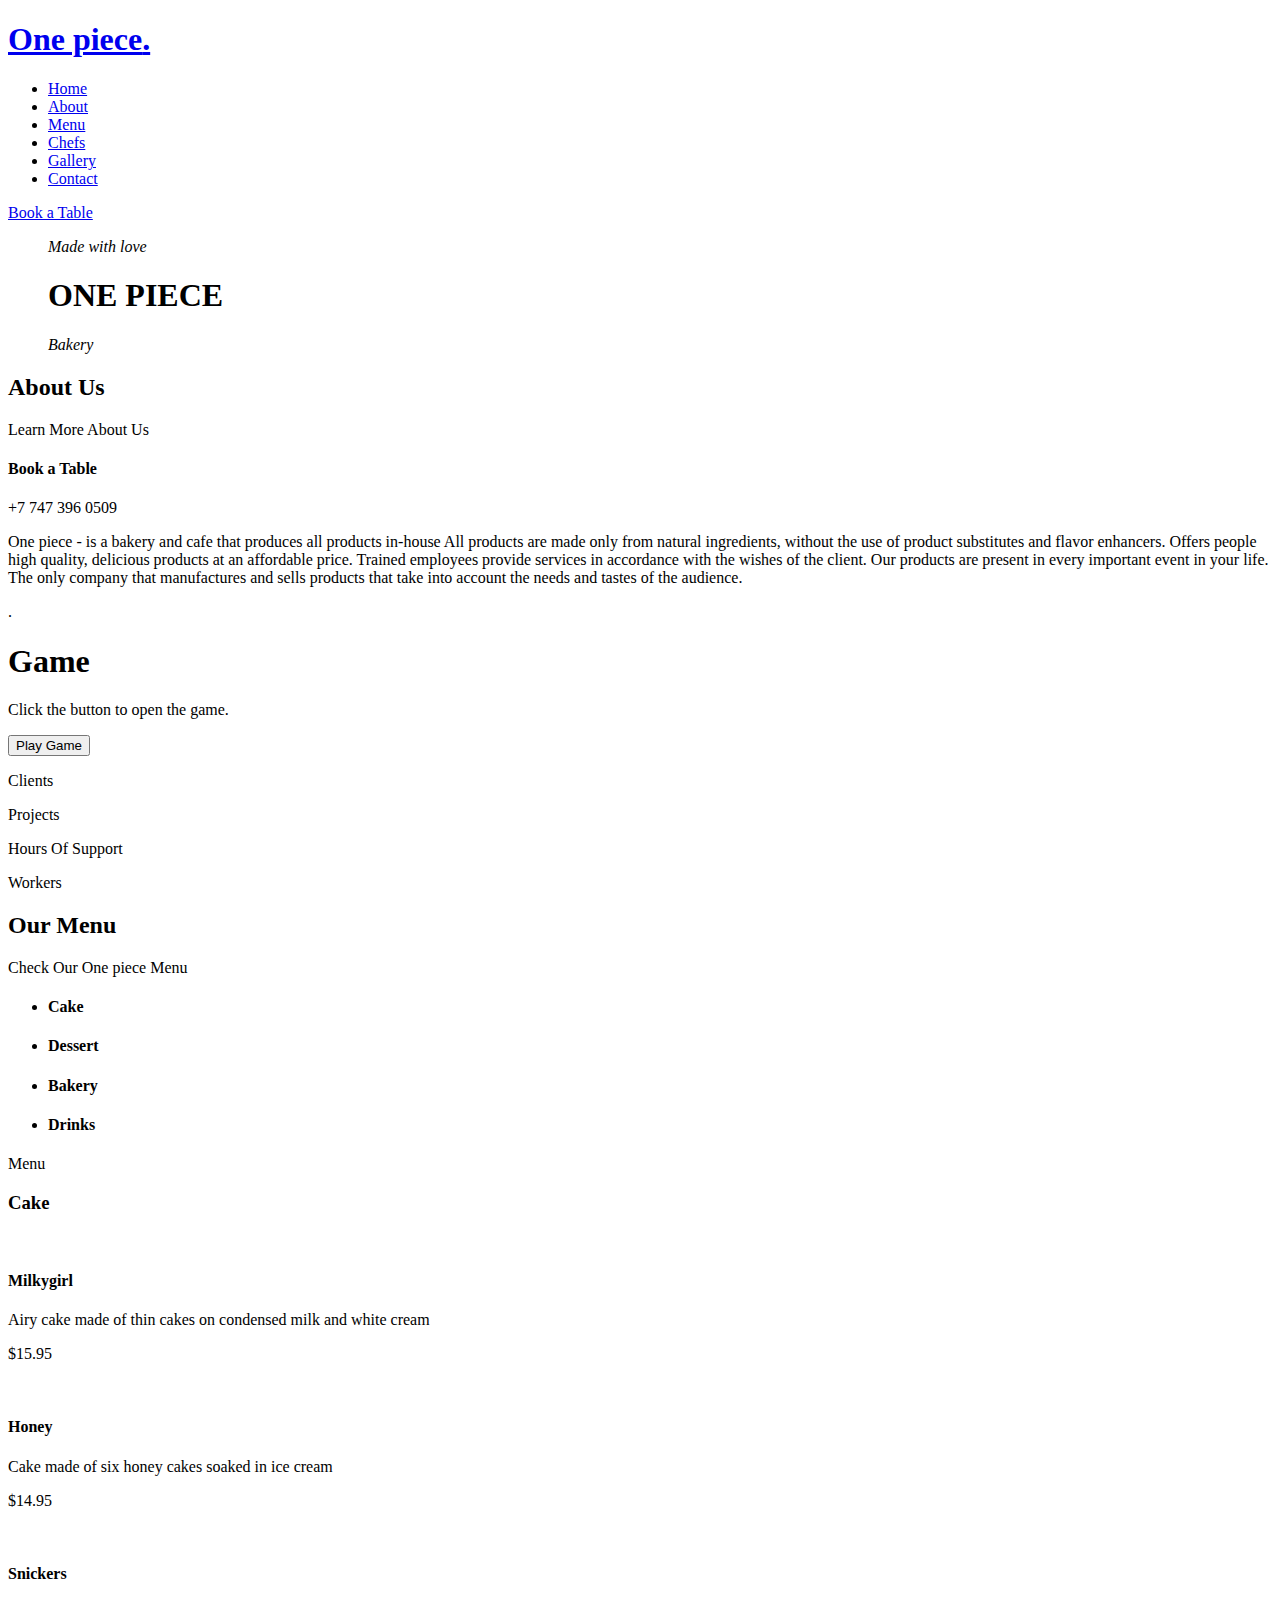
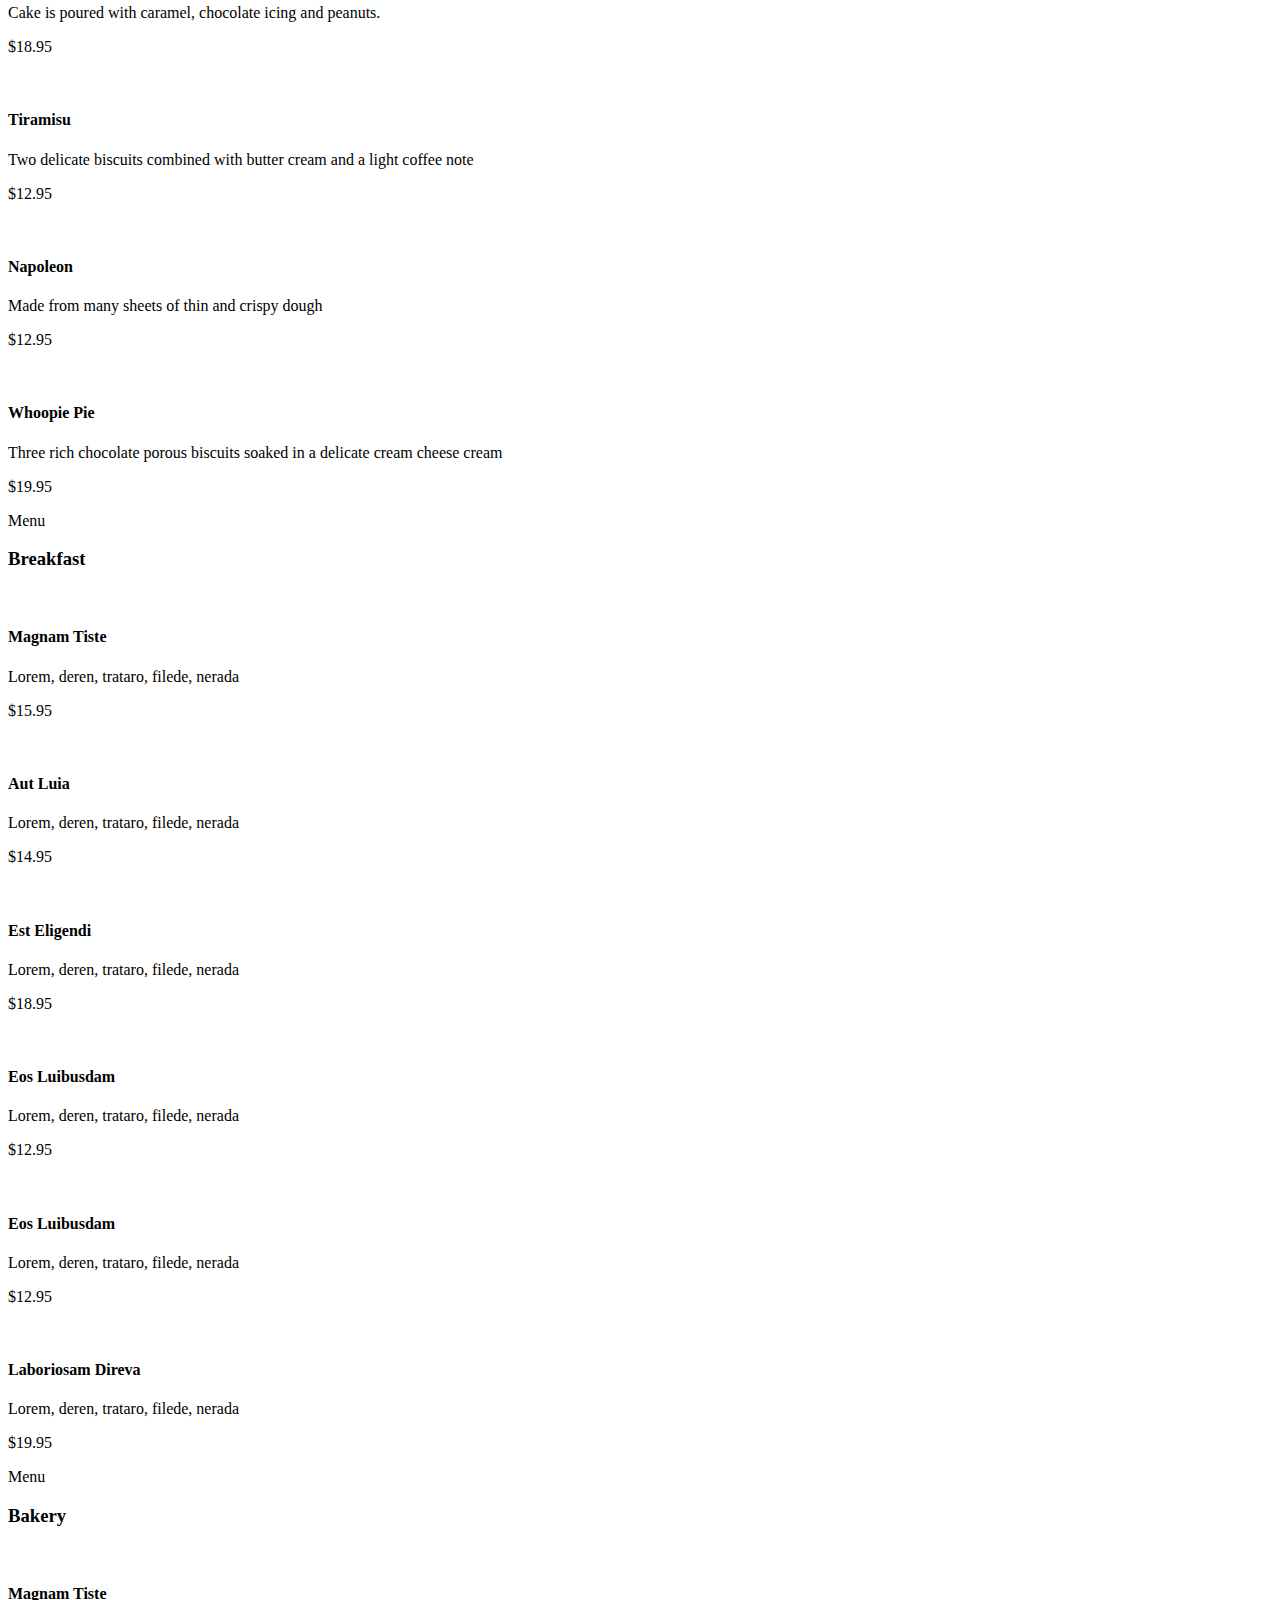
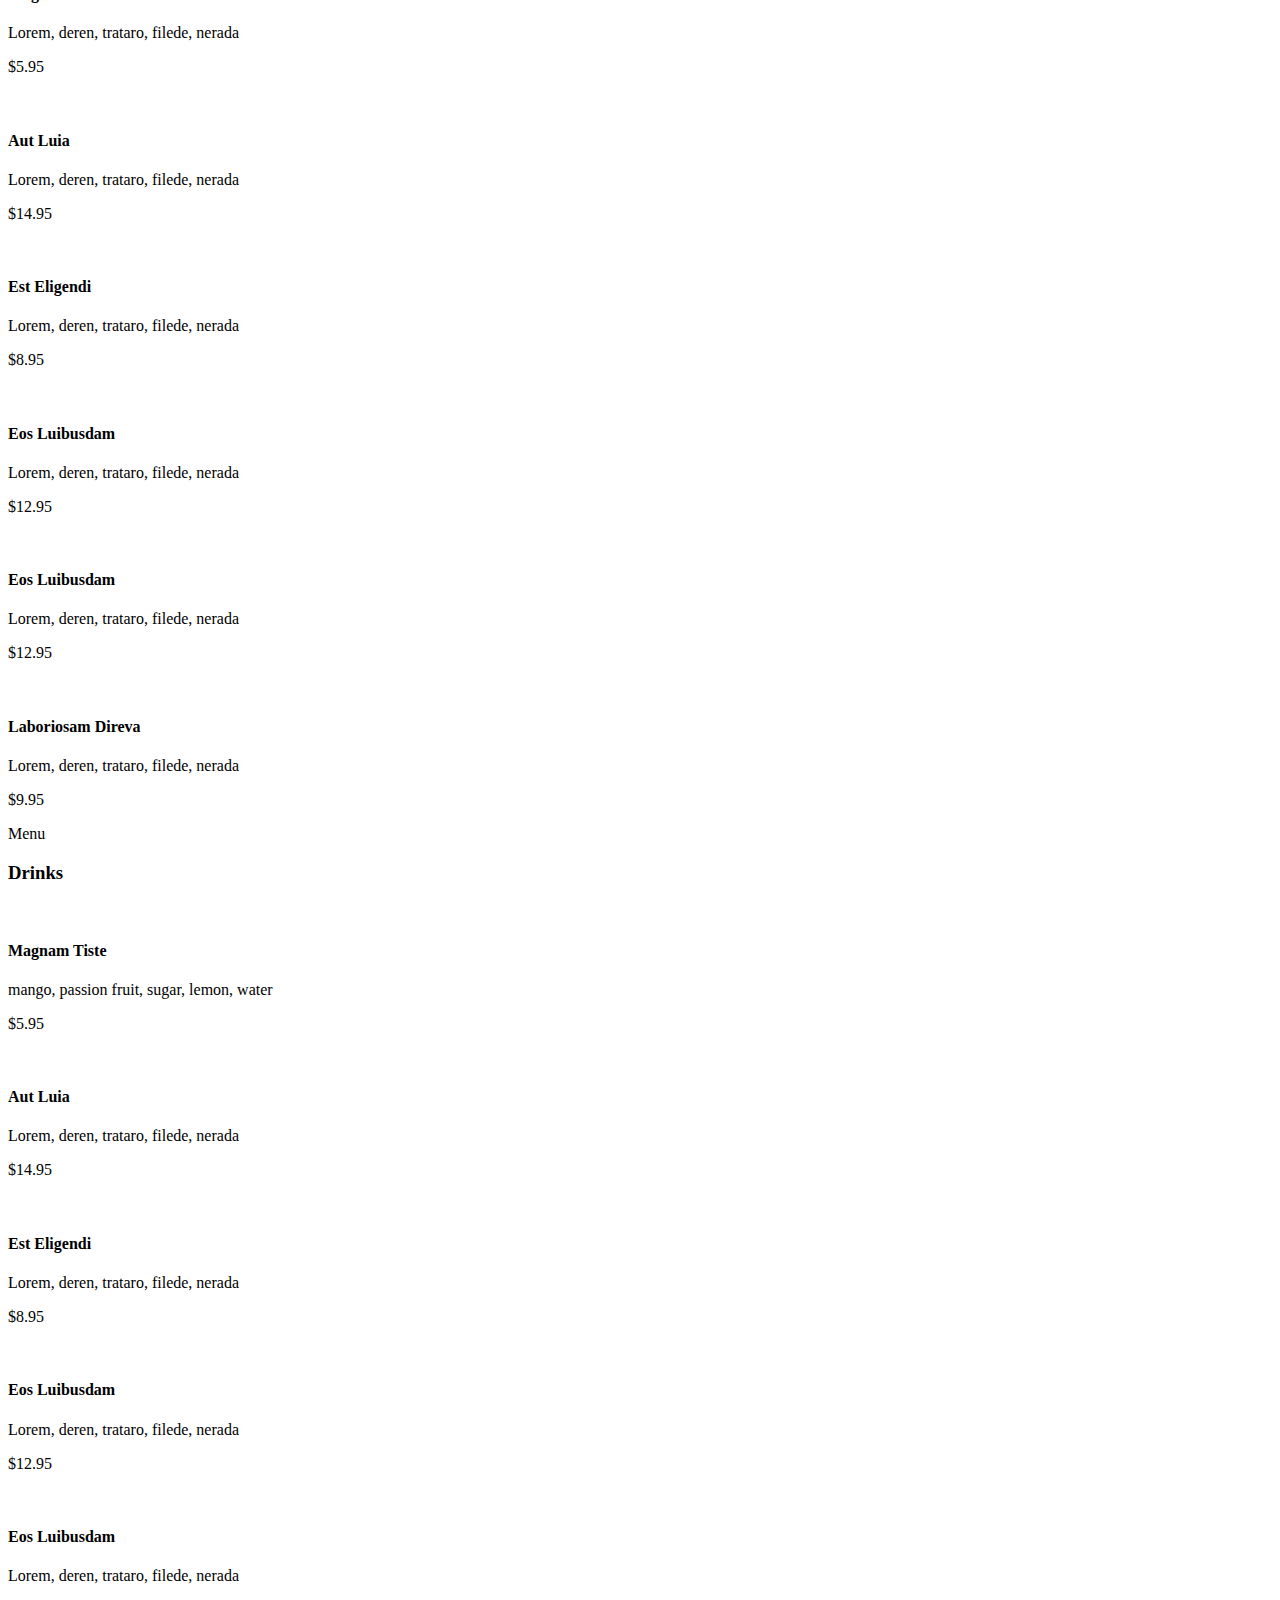
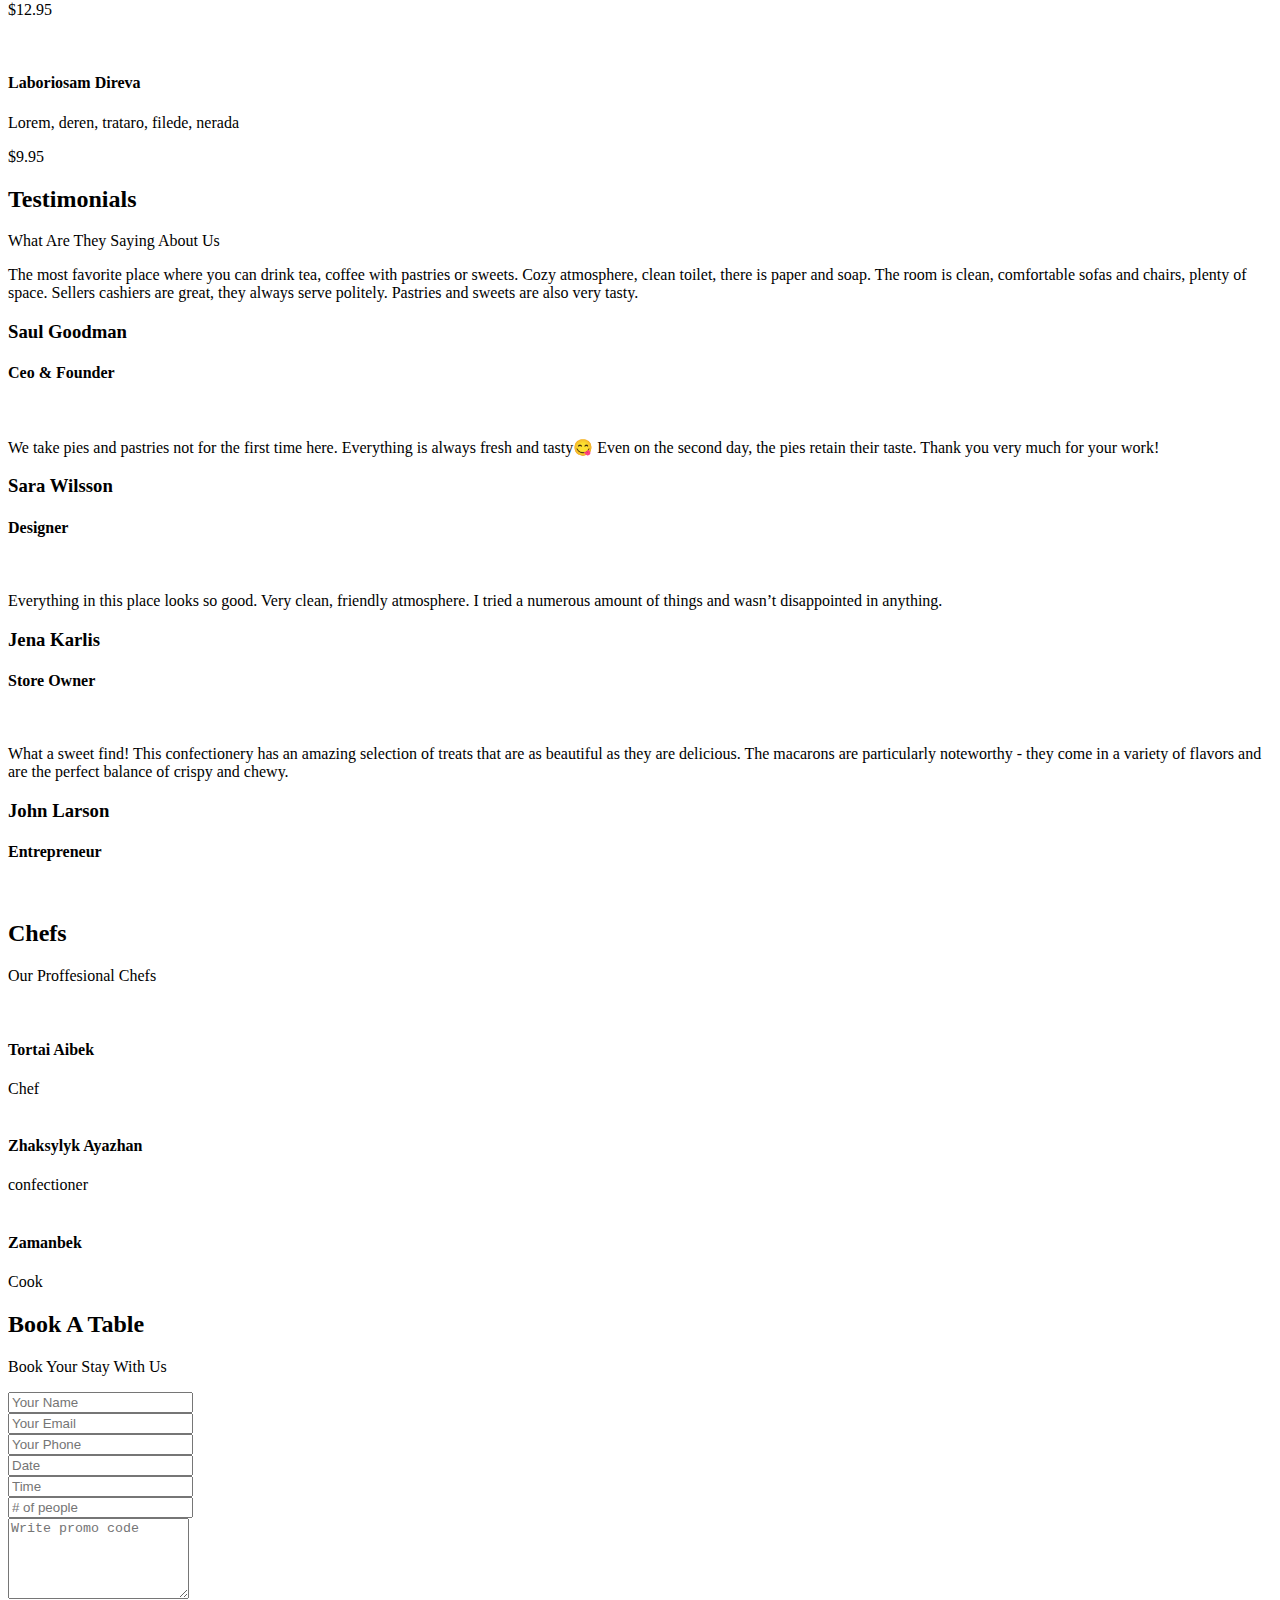
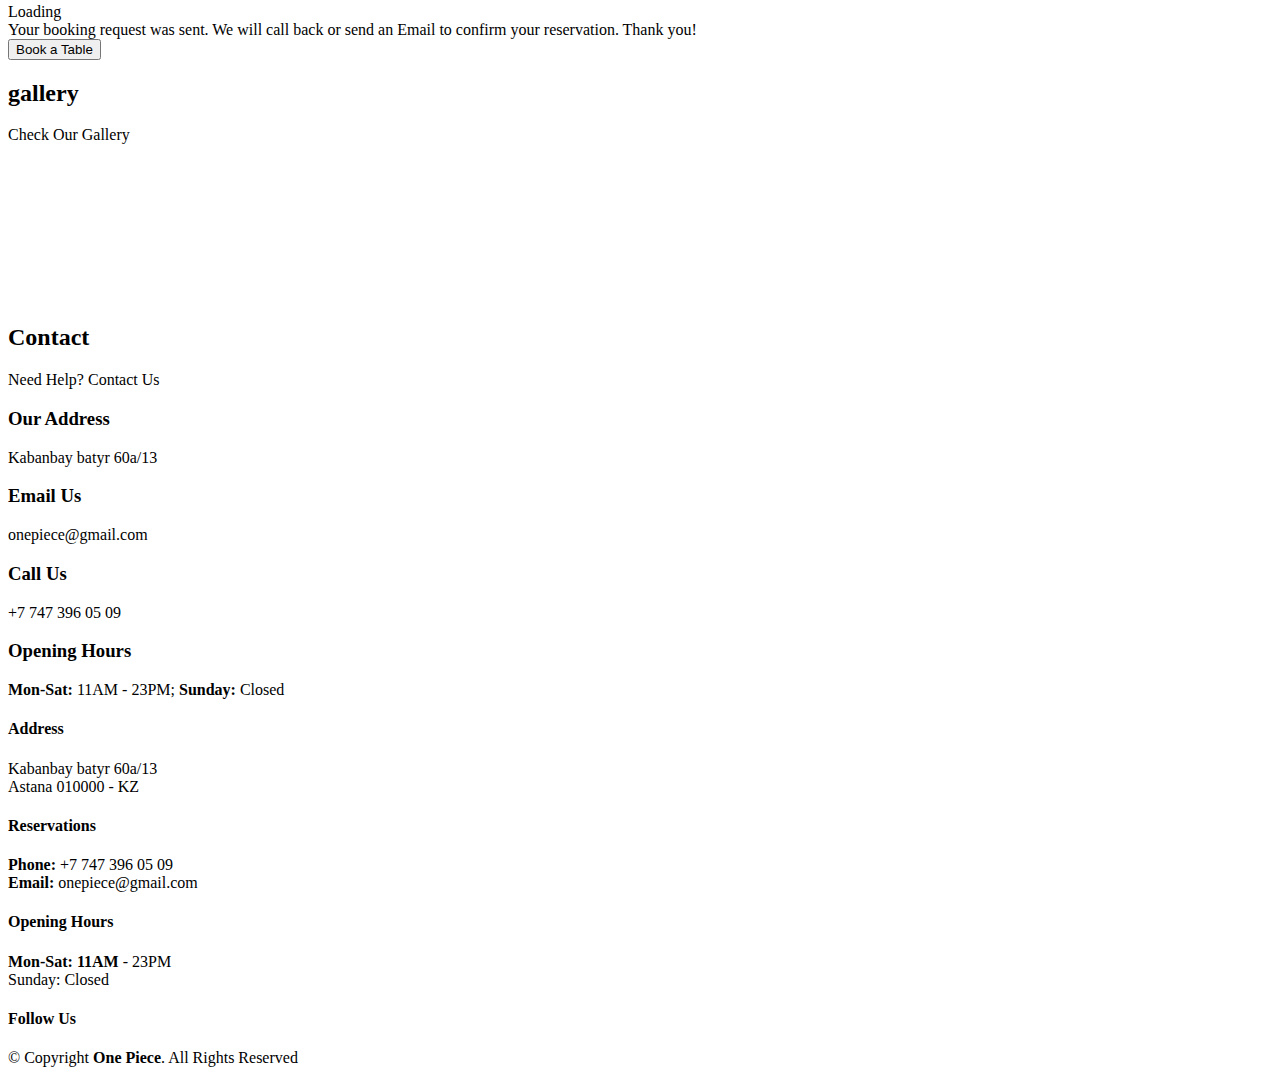
==== index.html @ 18945a7c "index.html" ====
<!DOCTYPE html>
<html lang="en">

<head>
  <meta charset="utf-8">
  <meta content="width=device-width, initial-scale=1.0" name="viewport">

  <title>One piece</title>
  <meta content="" name="description">
  <meta content="" name="keywords">

  <!-- Favicons -->
  <link href="assets/img/favicon.png" rel="icon">
  <link href="assets/img/apple-touch-icon.png" rel="apple-touch-icon">

  <!-- Google Fonts -->
  <link rel="preconnect" href="https://fonts.googleapis.com">
  <link rel="preconnect" href="https://fonts.gstatic.com" crossorigin>
  <link href="https://fonts.googleapis.com/css2?family=Open+Sans:ital,wght@0,300;0,400;0,500;0,600;0,700;1,300;1,400;1,600;1,700&family=Amatic+SC:ital,wght@0,300;0,400;0,500;0,600;0,700;1,300;1,400;1,500;1,600;1,700&family=Inter:ital,wght@0,300;0,400;0,500;0,600;0,700;1,300;1,400;1,500;1,600;1,700&display=swap" rel="stylesheet">

  <!-- Vendor CSS Files -->
  <link href="assets/vendor/bootstrap/css/bootstrap.min.css" rel="stylesheet">
  <link href="assets/vendor/bootstrap-icons/bootstrap-icons.css" rel="stylesheet">
  <link href="assets/vendor/aos/aos.css" rel="stylesheet">
  <link href="assets/vendor/glightbox/css/glightbox.min.css" rel="stylesheet">
  <link href="assets/vendor/swiper/swiper-bundle.min.css" rel="stylesheet">

  <!-- Template Main CSS File -->
  <link href="assets/css/main.css" rel="stylesheet">

  <!-- =======================================================
  * Template Name: Yummy
  * Updated: Mar 10 2023 with Bootstrap v5.2.3
  * Template URL: https://bootstrapmade.com/yummy-bootstrap-restaurant-website-template/
  * Author: BootstrapMade.com
  * License: https://bootstrapmade.com/license/
  ======================================================== -->
</head>

<body>

  <!-- ======= Header ======= -->
  <header id="header" class="header fixed-top d-flex align-items-center">
    <div class="container d-flex align-items-center justify-content-between">

      <a href="index.html" class="logo d-flex align-items-center me-auto me-lg-0">
        <!-- Uncomment the line below if you also wish to use an image logo -->
        <!-- <img src="assets/img/logo.png" alt=""> -->
        <h1>One piece<span>.</span></h1>
      </a>

      <nav id="navbar" class="navbar">
        <ul>
          <li><a href="#hero">Home</a></li>
          <li><a href="#about">About</a></li>
          <li><a href="#menu">Menu</a></li>
          <li><a href="#chefs">Chefs</a></li>
          <li><a href="#gallery">Gallery</a></li>
          <li><a href="#contact">Contact</a></li>
        </ul>
      </nav><!-- .navbar -->

      <a class="btn-book-a-table" href="#book-a-table">Book a Table</a>
      <i class="mobile-nav-toggle mobile-nav-show bi bi-list"></i>
      <i class="mobile-nav-toggle mobile-nav-hide d-none bi bi-x"></i>

    </div>
  </header><!-- End Header -->

  <!-- ======= Hero Section ======= -->
      <figure class="slider">
      <article class="title">
        <span><i>Made with love</i></span>
        <h1>
          <strong><b>ONE PIECE</b></strong
          ><br />
        </h1>
        <p><i>Bakery</i></p>
      </article>
    </figure>


 <!-- End Hero Section -->

  <main id="main">

    <!-- ======= About Section ======= -->
    <section id="about" class="about">
      <div class="container" data-aos="fade-up">

        <div class="section-header">
          <h2>About Us</h2>
          <p>Learn More <span>About Us</span></p>
        </div>

        <div class="row gy-4">
          <div class="col-lg-7 position-relative about-img" style="background-image: url(assets/img/about.jpg) ;" data-aos="fade-up" data-aos-delay="150">
            <div class="call-us position-absolute">
              <h4>Book a Table</h4>
              <p>+7 747 396 0509</p>
            </div>
          </div>
          <div class="col-lg-5 d-flex align-items-end" data-aos="fade-up" data-aos-delay="300">
            <div class="content ps-0 ps-lg-5">
                       <p>
                       One piece - is a bakery and cafe that produces all products in-house
          All products are made only from natural ingredients, without the use
          of product substitutes and flavor enhancers. Offers people high
          quality, delicious products at an affordable price. Trained employees
          provide services in accordance with the wishes of the client. Our
          products are present in every important event in your life. The only
          company that manufactures and sells products that take into account
          the needs and tastes of the audience.
              </p>

              <div class="position-relative mt-4">.
                <img src="assets/img/about-2.jpg" class="img-fluid" alt="">
                <a href="https://youtu.be/9lalMZStAKk" class="glightbox play-btn"></a>
              </div>
            </div>
          </div>
        </div>

      </div>
    </section><!-- End About Section -->



<body>
  <h1>Game</h1>
  <p>Click the button to open the game.</p>
  <button onclick="openGame()">Play Game</button>

  <script>
    function openGame() {
      window.open("game.html", "Game Window", "width=800,height=600");
    }
  </script>
</body>

   

    <!-- ======= Stats Counter Section ======= -->
    <section id="stats-counter" class="stats-counter">
      <div class="container" data-aos="zoom-out">

        <div class="row gy-4">

          <div class="col-lg-3 col-md-6">
            <div class="stats-item text-center w-100 h-100">
              <span data-purecounter-start="0" data-purecounter-end="232" data-purecounter-duration="1" class="purecounter"></span>
              <p>Clients</p>
            </div>
          </div><!-- End Stats Item -->

          <div class="col-lg-3 col-md-6">
            <div class="stats-item text-center w-100 h-100">
              <span data-purecounter-start="0" data-purecounter-end="521" data-purecounter-duration="1" class="purecounter"></span>
              <p>Projects</p>
            </div>
          </div><!-- End Stats Item -->

          <div class="col-lg-3 col-md-6">
            <div class="stats-item text-center w-100 h-100">
              <span data-purecounter-start="0" data-purecounter-end="1453" data-purecounter-duration="1" class="purecounter"></span>
              <p>Hours Of Support</p>
            </div>
          </div><!-- End Stats Item -->

          <div class="col-lg-3 col-md-6">
            <div class="stats-item text-center w-100 h-100">
              <span data-purecounter-start="0" data-purecounter-end="32" data-purecounter-duration="1" class="purecounter"></span>
              <p>Workers</p>
            </div>
          </div><!-- End Stats Item -->

        </div>

      </div>
    </section><!-- End Stats Counter Section -->
    <!-- ======= Menu Section ======= -->
    <section id="menu" class="menu">
      <div class="container" data-aos="fade-up">

        <div class="section-header">
          <h2>Our Menu</h2>
          <p>Check Our <span>One piece Menu</span></p>
        </div>

        <ul class="nav nav-tabs d-flex justify-content-center" data-aos="fade-up" data-aos-delay="200">

          <li class="nav-item">
            <a class="nav-link active show" data-bs-toggle="tab" data-bs-target="#menu-starters">
              <h4>Cake</h4>
            </a>
          </li><!-- End tab nav item -->

          <li class="nav-item">
            <a class="nav-link" data-bs-toggle="tab" data-bs-target="#menu-breakfast">
              <h4>Dessert</h4>
            </a><!-- End tab nav item -->

          <li class="nav-item">
            <a class="nav-link" data-bs-toggle="tab" data-bs-target="#menu-lunch">
              <h4>Bakery</h4>
            </a>
          </li><!-- End tab nav item -->

          <li class="nav-item">
            <a class="nav-link" data-bs-toggle="tab" data-bs-target="#menu-dinner">
              <h4>Drinks</h4>
            </a>
          </li><!-- End tab nav item -->

        </ul>

        <div class="tab-content" data-aos="fade-up" data-aos-delay="300">

          <div class="tab-pane fade active show" id="menu-starters">

            <div class="tab-header text-center">
              <p>Menu</p>
              <h3>Cake</h3>
            </div>

            <div class="row gy-5">

              <div class="col-lg-4 menu-item">
                <a href="assets/img/menu/menu-item-1.jpg" class="glightbox"><img src="assets/img/menu/menu-item-1.jpg" class="menu-img img-fluid" alt=""></a>
                <h4>Milkygirl</h4>
                <p class="ingredients">
                   Airy cake made of thin cakes on condensed milk and white cream
                </p>
                <p class="price">
                  $15.95
                </p>
              </div><!-- Menu Item -->

              <div class="col-lg-4 menu-item">
                <a href="assets/img/menu/menu-item-2.jpg" class="glightbox"><img src="assets/img/menu/menu-item-2.jpg" class="menu-img img-fluid" alt=""></a>
                <h4>Honey</h4>
                <p class="ingredients">
                  Cake made of six honey cakes soaked in ice cream
                </p>
                <p class="price">
                  $14.95
                </p>
              </div><!-- Menu Item -->

              <div class="col-lg-4 menu-item">
                <a href="assets/img/menu/menu-item-3.jpg" class="glightbox"><img src="assets/img/menu/menu-item-3.jpg" class="menu-img img-fluid" alt=""></a>
                <h4>Snickers</h4>
                <p class="ingredients">
                  Cake is poured with caramel, chocolate icing and peanuts.

                </p>
                <p class="price">
                  $18.95
                </p>
              </div><!-- Menu Item -->

              <div class="col-lg-4 menu-item">
                <a href="assets/img/menu/menu-item-4.jpg" class="glightbox"><img src="assets/img/menu/menu-item-4.jpg" class="menu-img img-fluid" alt=""></a>
                <h4>Tiramisu</h4>
                <p class="ingredients">
                  Two delicate biscuits combined with butter cream and a light coffee
            note
                </p>
                <p class="price">
                  $12.95
                </p>
              </div><!-- Menu Item -->

              <div class="col-lg-4 menu-item">
                <a href="assets/img/menu/menu-item-5.jpg" class="glightbox"><img src="assets/img/menu/menu-item-5.jpg" class="menu-img img-fluid" alt=""></a>
                <h4>Napoleon</h4>
                <p class="ingredients">
                  Made from many sheets of thin and crispy dough
                </p>
                <p class="price">
                  $12.95
                </p>
              </div><!-- Menu Item -->

              <div class="col-lg-4 menu-item">
                <a href="assets/img/menu/menu-item-6.jpg" class="glightbox"><img src="assets/img/menu/menu-item-6.jpg" class="menu-img img-fluid" alt=""></a>
                <h4>Whoopie Pie</h4>
                <p class="ingredients">
               Three rich chocolate porous biscuits soaked in a delicate cream
            cheese cream
                </p>
                <p class="price">
                  $19.95
                </p>
              </div><!-- Menu Item -->

            </div>
          </div><!-- End Starter Menu Content -->

          <div class="tab-pane fade" id="menu-breakfast">

            <div class="tab-header text-center">
              <p>Menu</p>
              <h3>Breakfast</h3>
            </div>

            <div class="row gy-5">

              <div class="col-lg-4 menu-item">
                <a href="assets/img/menu/menu-item-7.jpg" class="glightbox"><img src="assets/img/menu/menu-item-7.jpg" class="menu-img img-fluid" alt=""></a>
                <h4>Magnam Tiste</h4>
                <p class="ingredients">
                  Lorem, deren, trataro, filede, nerada
                </p>
                <p class="price">
                  $15.95
                </p>
              </div><!-- Menu Item -->

              <div class="col-lg-4 menu-item">
                <a href="assets/img/menu/menu-item-8.jpg" class="glightbox"><img src="assets/img/menu/menu-item-8.jpg" class="menu-img img-fluid" alt=""></a>
                <h4>Aut Luia</h4>
                <p class="ingredients">
                  Lorem, deren, trataro, filede, nerada
                </p>
                <p class="price">
                  $14.95
                </p>
              </div><!-- Menu Item -->

              <div class="col-lg-4 menu-item">
                <a href="assets/img/menu/menu-item-9.jpg" class="glightbox"><img src="assets/img/menu/menu-item-9.jpg" class="menu-img img-fluid" alt=""></a>
                <h4>Est Eligendi</h4>
                <p class="ingredients">
                  Lorem, deren, trataro, filede, nerada
                </p>
                <p class="price">
                  $18.95
                </p>
              </div><!-- Menu Item -->

              <div class="col-lg-4 menu-item">
                <a href="assets/img/menu/menu-item-10.jpg" class="glightbox"><img src="assets/img/menu/menu-item-10.jpg" class="menu-img img-fluid" alt=""></a>
                <h4>Eos Luibusdam</h4>
                <p class="ingredients">
                  Lorem, deren, trataro, filede, nerada
                </p>
                <p class="price">
                  $12.95
                </p>
              </div><!-- Menu Item -->

              <div class="col-lg-4 menu-item">
                <a href="assets/img/menu/menu-item-11.jpg" class="glightbox"><img src="assets/img/menu/menu-item-11.jpg" class="menu-img img-fluid" alt=""></a>
                <h4>Eos Luibusdam</h4>
                <p class="ingredients">
                  Lorem, deren, trataro, filede, nerada
                </p>
                <p class="price">
                  $12.95
                </p>
              </div><!-- Menu Item -->

              <div class="col-lg-4 menu-item">
                <a href="assets/img/menu/menu-item-12.jpg" class="glightbox"><img src="assets/img/menu/menu-item-12.jpg" class="menu-img img-fluid" alt=""></a>
                <h4>Laboriosam Direva</h4>
                <p class="ingredients">
                  Lorem, deren, trataro, filede, nerada
                </p>
                <p class="price">
                  $19.95
                </p>
              </div><!-- Menu Item -->

            </div>
          </div><!-- End Breakfast Menu Content -->

          <div class="tab-pane fade" id="menu-lunch">

            <div class="tab-header text-center">
              <p>Menu</p>
              <h3>Bakery</h3>
            </div>

            <div class="row gy-5">

              <div class="col-lg-4 menu-item">
                <a href="assets/img/menu/menu-item-13.jpg" class="glightbox"><img src="assets/img/menu/menu-item-13.jpg" class="menu-img img-fluid" alt=""></a>
                <h4>Magnam Tiste</h4>
                <p class="ingredients">
                  Lorem, deren, trataro, filede, nerada
                </p>
                <p class="price">
                  $5.95
                </p>
              </div><!-- Menu Item -->

              <div class="col-lg-4 menu-item">
                <a href="assets/img/menu/menu-item-14.jpg" class="glightbox"><img src="assets/img/menu/menu-item-14.jpg" class="menu-img img-fluid" alt=""></a>
                <h4>Aut Luia</h4>
                <p class="ingredients">
                  Lorem, deren, trataro, filede, nerada
                </p>
                <p class="price">
                  $14.95
                </p>
              </div><!-- Menu Item -->

              <div class="col-lg-4 menu-item">
                <a href="assets/img/menu/menu-item-15.jpg" class="glightbox"><img src="assets/img/menu/menu-item-15.jpg" class="menu-img img-fluid" alt=""></a>
                <h4>Est Eligendi</h4>
                <p class="ingredients">
                  Lorem, deren, trataro, filede, nerada
                </p>
                <p class="price">
                  $8.95
                </p>
              </div><!-- Menu Item -->

              <div class="col-lg-4 menu-item">
                <a href="assets/img/menu/menu-item-16.jpg" class="glightbox"><img src="assets/img/menu/menu-item-16.jpg" class="menu-img img-fluid" alt=""></a>
                <h4>Eos Luibusdam</h4>
                <p class="ingredients">
                  Lorem, deren, trataro, filede, nerada
                </p>
                <p class="price">
                  $12.95
                </p>
              </div><!-- Menu Item -->

              <div class="col-lg-4 menu-item">
                <a href="assets/img/menu/menu-item-17.jpg" class="glightbox"><img src="assets/img/menu/menu-item-17.jpg" class="menu-img img-fluid" alt=""></a>
                <h4>Eos Luibusdam</h4>
                <p class="ingredients">
                  Lorem, deren, trataro, filede, nerada
                </p>
                <p class="price">
                  $12.95
                </p>
              </div><!-- Menu Item -->

              <div class="col-lg-4 menu-item">
                <a href="assets/img/menu/menu-item-18.jpg" class="glightbox"><img src="assets/img/menu/menu-item-18.jpg" class="menu-img img-fluid" alt=""></a>
                <h4>Laboriosam Direva</h4>
                <p class="ingredients">
                  Lorem, deren, trataro, filede, nerada
                </p>
                <p class="price">
                  $9.95
                </p>
              </div><!-- Menu Item -->

            </div>
          </div><!-- End Lunch Menu Content -->

          <div class="tab-pane fade" id="menu-dinner">

            <div class="tab-header text-center">
              <p>Menu</p>
              <h3>Drinks</h3>
            </div>

            <div class="row gy-5">

              <div class="col-lg-4 menu-item">
                <a href="assets/img/menu/menu-item-19.jpg" class="glightbox"><img src="assets/img/menu/menu-item-19.jpg" class="menu-img img-fluid" alt=""></a>
                <h4>Magnam Tiste</h4>
                <p class="ingredients">
                  mango, passion fruit, sugar, lemon, water
                </p>
                <p class="price">
                  $5.95
                </p>
              </div><!-- Menu Item -->

              <div class="col-lg-4 menu-item">
                <a href="assets/img/menu/menu-item-20.jpg" class="glightbox"><img src="assets/img/menu/menu-item-20.jpg" class="menu-img img-fluid" alt=""></a>
                <h4>Aut Luia</h4>
                <p class="ingredients">
                  Lorem, deren, trataro, filede, nerada
                </p>
                <p class="price">
                  $14.95
                </p>
              </div><!-- Menu Item -->

              <div class="col-lg-4 menu-item">
                <a href="assets/img/menu/menu-item-21.jpg" class="glightbox"><img src="assets/img/menu/menu-item-21.jpg" class="menu-img img-fluid" alt=""></a>
                <h4>Est Eligendi</h4>
                <p class="ingredients">
                  Lorem, deren, trataro, filede, nerada
                </p>
                <p class="price">
                  $8.95
                </p>
              </div><!-- Menu Item -->

              <div class="col-lg-4 menu-item">
                <a href="assets/img/menu/menu-item-22.jpg" class="glightbox"><img src="assets/img/menu/menu-item-22.jpg" class="menu-img img-fluid" alt=""></a>
                <h4>Eos Luibusdam</h4>
                <p class="ingredients">
                  Lorem, deren, trataro, filede, nerada
                </p>
                <p class="price">
                  $12.95
                </p>
              </div><!-- Menu Item -->

              <div class="col-lg-4 menu-item">
                <a href="assets/img/menu/menu-item-23.jpg" class="glightbox"><img src="assets/img/menu/menu-item-23.jpg" class="menu-img img-fluid" alt=""></a>
                <h4>Eos Luibusdam</h4>
                <p class="ingredients">
                  Lorem, deren, trataro, filede, nerada
                </p>
                <p class="price">
                  $12.95
                </p>
              </div><!-- Menu Item -->

              <div class="col-lg-4 menu-item">
                <a href="assets/img/menu/menu-item-24.jpg" class="glightbox"><img src="assets/img/menu/menu-item-24.jpg" class="menu-img img-fluid" alt=""></a>
                <h4>Laboriosam Direva</h4>
                <p class="ingredients">
                  Lorem, deren, trataro, filede, nerada
                </p>
                <p class="price">
                  $9.95
                </p>
              </div><!-- Menu Item -->

            </div>
          </div><!-- End Dinner Menu Content -->

        </div>

      </div>
    </section><!-- End Menu Section -->

    <!-- ======= Testimonials Section ======= -->
    <section id="testimonials" class="testimonials section-bg">
      <div class="container" data-aos="fade-up">

        <div class="section-header">
          <h2>Testimonials</h2>
          <p>What Are They <span>Saying About Us</span></p>
        </div>

        <div class="slides-1 swiper" data-aos="fade-up" data-aos-delay="100">
          <div class="swiper-wrapper">

            <div class="swiper-slide">
              <div class="testimonial-item">
                <div class="row gy-4 justify-content-center">
                  <div class="col-lg-6">
                    <div class="testimonial-content">
                      <p>
                        <i class="bi bi-quote quote-icon-left"></i>
                        The most favorite place where you can drink tea, coffee with
                pastries or sweets. Cozy atmosphere, clean toilet, there is
                paper and soap. The room is clean, comfortable sofas and chairs,
                plenty of space. Sellers cashiers are great, they always serve
                politely. Pastries and sweets are also very tasty.
                        <i class="bi bi-quote quote-icon-right"></i>
                      </p>
                      <h3>Saul Goodman</h3>
                      <h4>Ceo &amp; Founder</h4>
                      <div class="stars">
                        <i class="bi bi-star-fill"></i><i class="bi bi-star-fill"></i><i class="bi bi-star-fill"></i><i class="bi bi-star-fill"></i><i class="bi bi-star-fill"></i>
                      </div>
                    </div>
                  </div>
                  <div class="col-lg-2 text-center">
                    <img src="assets/img/testimonials/testimonials-1.jpg" class="img-fluid testimonial-img" alt="">
                  </div>
                </div>
              </div>
            </div><!-- End testimonial item -->

            <div class="swiper-slide">
              <div class="testimonial-item">
                <div class="row gy-4 justify-content-center">
                  <div class="col-lg-6">
                    <div class="testimonial-content">
                      <p>
                        <i class="bi bi-quote quote-icon-left"></i>
                        We take pies and pastries not for the first time here.
                Everything is always fresh and tasty😋 Even on the second day,
                the pies retain their taste. Thank you very much for your work!
                        <i class="bi bi-quote quote-icon-right"></i>
                      </p>
                      <h3>Sara Wilsson</h3>
                      <h4>Designer</h4>
                      <div class="stars">
                        <i class="bi bi-star-fill"></i><i class="bi bi-star-fill"></i><i class="bi bi-star-fill"></i><i class="bi bi-star-fill"></i><i class="bi bi-star-fill"></i>
                      </div>
                    </div>
                  </div>
                  <div class="col-lg-2 text-center">
                    <img src="assets/img/testimonials/testimonials-2.jpg" class="img-fluid testimonial-img" alt="">
                  </div>
                </div>
              </div>
            </div><!-- End testimonial item -->

            <div class="swiper-slide">
              <div class="testimonial-item">
                <div class="row gy-4 justify-content-center">
                  <div class="col-lg-6">
                    <div class="testimonial-content">
                      <p>
                        <i class="bi bi-quote quote-icon-left"></i>
                         Everything in this place looks so good. Very clean, friendly
                atmosphere. I tried a numerous amount of things and wasn’t
                disappointed in anything.
                        <i class="bi bi-quote quote-icon-right"></i>
                      </p>
                      <h3>Jena Karlis</h3>
                      <h4>Store Owner</h4>
                      <div class="stars">
                        <i class="bi bi-star-fill"></i><i class="bi bi-star-fill"></i><i class="bi bi-star-fill"></i><i class="bi bi-star-fill"></i><i class="bi bi-star-fill"></i>
                      </div>
                    </div>
                  </div>
                  <div class="col-lg-2 text-center">
                    <img src="assets/img/testimonials/testimonials-3.jpg" class="img-fluid testimonial-img" alt="">
                  </div>
                </div>
              </div>
            </div><!-- End testimonial item -->

            <div class="swiper-slide">
              <div class="testimonial-item">
                <div class="row gy-4 justify-content-center">
                  <div class="col-lg-6">
                    <div class="testimonial-content">
                      <p>
                        <i class="bi bi-quote quote-icon-left"></i>
                          What a sweet find! This confectionery has an amazing selection
                of treats that are as beautiful as they are delicious. The
                macarons are particularly noteworthy - they come in a variety of
                flavors and are the perfect balance of crispy and chewy.
                        <i class="bi bi-quote quote-icon-right"></i>
                      </p>
                      <h3>John Larson</h3>
                      <h4>Entrepreneur</h4>
                      <div class="stars">
                        <i class="bi bi-star-fill"></i><i class="bi bi-star-fill"></i><i class="bi bi-star-fill"></i><i class="bi bi-star-fill"></i><i class="bi bi-star-fill"></i>
                      </div>
                    </div>
                  </div>
                  <div class="col-lg-2 text-center">
                    <img src="assets/img/testimonials/testimonials-4.jpg" class="img-fluid testimonial-img" alt="">
                  </div>
                </div>
              </div>
            </div><!-- End testimonial item -->

          </div>
          <div class="swiper-pagination"></div>
        </div>

      </div>
    </section><!-- End Testimonials Section -->

    

    <!-- ======= Chefs Section ======= -->
    <section id="chefs" class="chefs section-bg">
      <div class="container" data-aos="fade-up">

        <div class="section-header">
          <h2>Chefs</h2>
          <p>Our <span>Proffesional</span> Chefs</p>
        </div>

        <div class="row gy-4">

          <div class="col-lg-4 col-md-6 d-flex align-items-stretch" data-aos="fade-up" data-aos-delay="100">
            <div class="chef-member">
              <div class="member-img">
                <img src="assets/img/chefs/chefs-1.jpg" class="img-fluid" alt="">
                <div class="social">
                  <a href="https://t.me/Fdauij"><i class="bi bi-telegram"></i></a>
                  <a href="https://www.instagram.com/t.aibek18/"><i class="bi bi-instagram"></i></a>
                </div>
              </div>
              <div class="member-info">
                <h4>Tortai Aibek</h4>
                <span>Chef</span>
              </div>
            </div>
          </div><!-- End Chefs Member -->

          <div class="col-lg-4 col-md-6 d-flex align-items-stretch" data-aos="fade-up" data-aos-delay="200">
            <div class="chef-member">
              <div class="member-img">
                <img src="assets/img/chefs/chefs-2.jpg" class="img-fluid" alt="">
                <div class="social">
                  <a href="https://t.me/ellysiign"><i class="bi bi-telegram"></i></a>
                  <a href="https://www.instagram.com/ellysiign_/"><i class="bi bi-instagram"></i></a>
                </div>
              </div>
              <div class="member-info">
                <h4>Zhaksylyk Ayazhan</h4>
                <span>confectioner</span>
                </div>
            </div>
          </div><!-- End Chefs Member -->

          <div class="col-lg-4 col-md-6 d-flex align-items-stretch" data-aos="fade-up" data-aos-delay="300">
            <div class="chef-member">
              <div class="member-img">
                <img src="assets/img/chefs/chefs-3.jpg" class="img-fluid" alt="">
                <div class="social">
                  <a href="https://t.me/zamanawy_ep2"><i class="bi bi-telegram"></i></a>
                  <a href="https://www.instagram.com/zamanawy_ep2/"><i class="bi bi-instagram"></i></a>
                </div>
              </div>
              <div class="member-info">
                <h4>Zamanbek</h4>
                <span>Cook</span>
              </div>
            </div>
          </div><!-- End Chefs Member -->

        </div>

      </div>
    </section><!-- End Chefs Section -->

<section id="book-a-table" class="book-a-table">
  <div class="container" data-aos="fade-up">

    <div class="section-header">
      <h2>Book A Table</h2>
      <p>Book <span>Your Stay</span> With Us</p>
    </div>

    <div class="row g-0">

      <div class="col-lg-4 reservation-img" style="background-image: url(assets/img/reservation.jpg);" data-aos="zoom-out" data-aos-delay="200"></div>

      <div class="col-lg-8 d-flex align-items-center reservation-form-bg">
        <form action="#" method="post" role="form" class="php-email-form" data-aos="fade-up" data-aos-delay="100" id="reservationForm">
          <div class="row gy-4">
            <div class="col-lg-4 col-md-6">
              <input type="text" name="name" class="form-control" id="name" placeholder="Your Name" required>
            </div>
            <div class="col-lg-4 col-md-6">
              <input type="email" class="form-control" name="email" id="email" placeholder="Your Email" required>
            </div>
            <div class="col-lg-4 col-md-6">
              <input type="text" class="form-control" name="phone" id="phone" placeholder="Your Phone" required>
            </div>
            <div class="col-lg-4 col-md-6">
              <input type="text" name="date" class="form-control" id="date" placeholder="Date" required>
            </div>
            <div class="col-lg-4 col-md-6">
              <input type="text" class="form-control" name="time" id="time" placeholder="Time" required>
            </div>
            <div class="col-lg-4 col-md-6">
              <input type="number" class="form-control" name="people" id="people" placeholder="# of people" required>
            </div>
          </div>
          <div class="form-group mt-3">
            <textarea class="form-control" name="promo-code" rows="5" placeholder="Write promo code"></textarea>
          </div>
          <div class="mb-3">
            <div class="loading">Loading</div>
            <div class="error-message"></div>
            <div class="sent-message">Your booking request was sent. We will call back or send an Email to confirm your reservation. Thank you!</div>
          </div>
          <div class="text-center"><button type="submit" onclick="submitForm(event)">Book a Table</button></div>
        </form>
      </div><!-- End Reservation Form -->

    </div>

  </div>
</section><!-- End Book A Table Section -->



    <!-- ======= Gallery Section ======= -->
    <section id="gallery" class="gallery section-bg">
      <div class="container" data-aos="fade-up">

        <div class="section-header">
          <h2>gallery</h2>
          <p>Check <span>Our Gallery</span></p>
        </div>

        <div class="gallery-slider swiper">
          <div class="swiper-wrapper align-items-center">
            <div class="swiper-slide"><a class="glightbox" data-gallery="images-gallery" href="assets/img/gallery/gallery-1.jpg"><img src="assets/img/gallery/gallery-1.jpg" class="img-fluid" alt=""></a></div>
            <div class="swiper-slide"><a class="glightbox" data-gallery="images-gallery" href="assets/img/gallery/gallery-2.jpg"><img src="assets/img/gallery/gallery-2.jpg" class="img-fluid" alt=""></a></div>
            <div class="swiper-slide"><a class="glightbox" data-gallery="images-gallery" href="assets/img/gallery/gallery-3.jpg"><img src="assets/img/gallery/gallery-3.jpg" class="img-fluid" alt=""></a></div>
            <div class="swiper-slide"><a class="glightbox" data-gallery="images-gallery" href="assets/img/gallery/gallery-4.jpg"><img src="assets/img/gallery/gallery-4.jpg" class="img-fluid" alt=""></a></div>
            <div class="swiper-slide"><a class="glightbox" data-gallery="images-gallery" href="assets/img/gallery/gallery-5.jpg"><img src="assets/img/gallery/gallery-5.jpg" class="img-fluid" alt=""></a></div>
            <div class="swiper-slide"><a class="glightbox" data-gallery="images-gallery" href="assets/img/gallery/gallery-6.jpg"><img src="assets/img/gallery/gallery-6.jpg" class="img-fluid" alt=""></a></div>
            <div class="swiper-slide"><a class="glightbox" data-gallery="images-gallery" href="assets/img/gallery/gallery-7.jpg"><img src="assets/img/gallery/gallery-7.jpg" class="img-fluid" alt=""></a></div>
            <div class="swiper-slide"><a class="glightbox" data-gallery="images-gallery" href="assets/img/gallery/gallery-8.jpg"><img src="assets/img/gallery/gallery-8.jpg" class="img-fluid" alt=""></a></div>
          </div>
          <div class="swiper-pagination"></div>
        </div>

      </div>
    </section><!-- End Gallery Section -->

    <!-- ======= Contact Section ======= -->
    <section id="contact" class="contact">
      <div class="container" data-aos="fade-up">

        <div class="section-header">
          <h2>Contact</h2>
          <p>Need Help? <span>Contact Us</span></p>
        </div>

        <div class="row gy-4">

          <div class="col-md-6">
            <div class="info-item  d-flex align-items-center">
              <i class="icon bi bi-map flex-shrink-0"></i>
              <div>
                <h3>Our Address</h3>
                <p>Kabanbay batyr 60a/13</p>
              </div>
            </div>
          </div><!-- End Info Item -->

          <div class="col-md-6">
            <div class="info-item d-flex align-items-center">
              <i class="icon bi bi-envelope flex-shrink-0"></i>
              <div>
                <h3>Email Us</h3>
                <p>onepiece@gmail.com</p>
              </div>
            </div>
          </div><!-- End Info Item -->

          <div class="col-md-6">
            <div class="info-item  d-flex align-items-center">
              <i class="icon bi bi-telephone flex-shrink-0"></i>
              <div>
                <h3>Call Us</h3>
                <p>+7 747 396 05 09 </p>
              </div>
            </div>
          </div><!-- End Info Item -->

          <div class="col-md-6">
            <div class="info-item  d-flex align-items-center">
              <i class="icon bi bi-share flex-shrink-0"></i>
              <div>
                <h3>Opening Hours</h3>
                <div><strong>Mon-Sat:</strong> 11AM - 23PM;
                  <strong>Sunday:</strong> Closed
                </div>
              </div>
            </div>
          </div><!-- End Info Item -->

        </div>


  </main><!-- End #main -->

  <!-- ======= Footer ======= -->
  <footer id="footer" class="footer">

    <div class="container">
      <div class="row gy-3">
        <div class="col-lg-3 col-md-6 d-flex">
          <i class="bi bi-geo-alt icon"></i>
          <div>
            <h4>Address</h4>
            <p>
              Kabanbay batyr 60a/13 <br>
              Astana 010000 - KZ <br>
            </p>
          </div>

        </div>

        <div class="col-lg-3 col-md-6 footer-links d-flex">
          <i class="bi bi-telephone icon"></i>
          <div>
            <h4>Reservations</h4>
            <p>
              <strong>Phone:</strong> +7 747 396 05 09<br>
              <strong>Email:</strong> onepiece@gmail.com<br>
            </p>
          </div>
        </div>

        <div class="col-lg-3 col-md-6 footer-links d-flex">
          <i class="bi bi-clock icon"></i>
          <div>
            <h4>Opening Hours</h4>
            <p>
              <strong>Mon-Sat: 11AM</strong> - 23PM<br>
              Sunday: Closed
            </p>
          </div>
        </div>

        <div class="col-lg-3 col-md-6 footer-links">
          <h4>Follow Us</h4>
          <div class="social-links d-flex">
            <a href="#" class="twitter"><i class="bi bi-twitter"></i></a>
            <a href="#" class="facebook"><i class="bi bi-facebook"></i></a>
            <a href="#" class="instagram"><i class="bi bi-instagram"></i></a>
            <a href="#" class="linkedin"><i class="bi bi-linkedin"></i></a>
          </div>
        </div>

      </div>
    </div>

    <div class="container">
      <div class="copyright">
        &copy; Copyright <strong><span>One Piece</span></strong>. All Rights Reserved
      </div>
    </div>

  </footer><!-- End Footer -->
  <!-- End Footer -->

  <a href="#" class="scroll-top d-flex align-items-center justify-content-center"><i class="bi bi-arrow-up-short"></i></a>

  <div id="preloader"></div>

  <!-- Vendor JS Files -->
  <script src="assets/vendor/bootstrap/js/bootstrap.bundle.min.js"></script>
  <script src="assets/vendor/aos/aos.js"></script>
  <script src="assets/vendor/glightbox/js/glightbox.min.js"></script>
  <script src="assets/vendor/purecounter/purecounter_vanilla.js"></script>
  <script src="assets/vendor/swiper/swiper-bundle.min.js"></script>
  <script src="assets/vendor/php-email-form/validate.js"></script>

  <!-- Template Main JS File -->
  <script src="assets/js/main.js"></script>

</body>

</html>
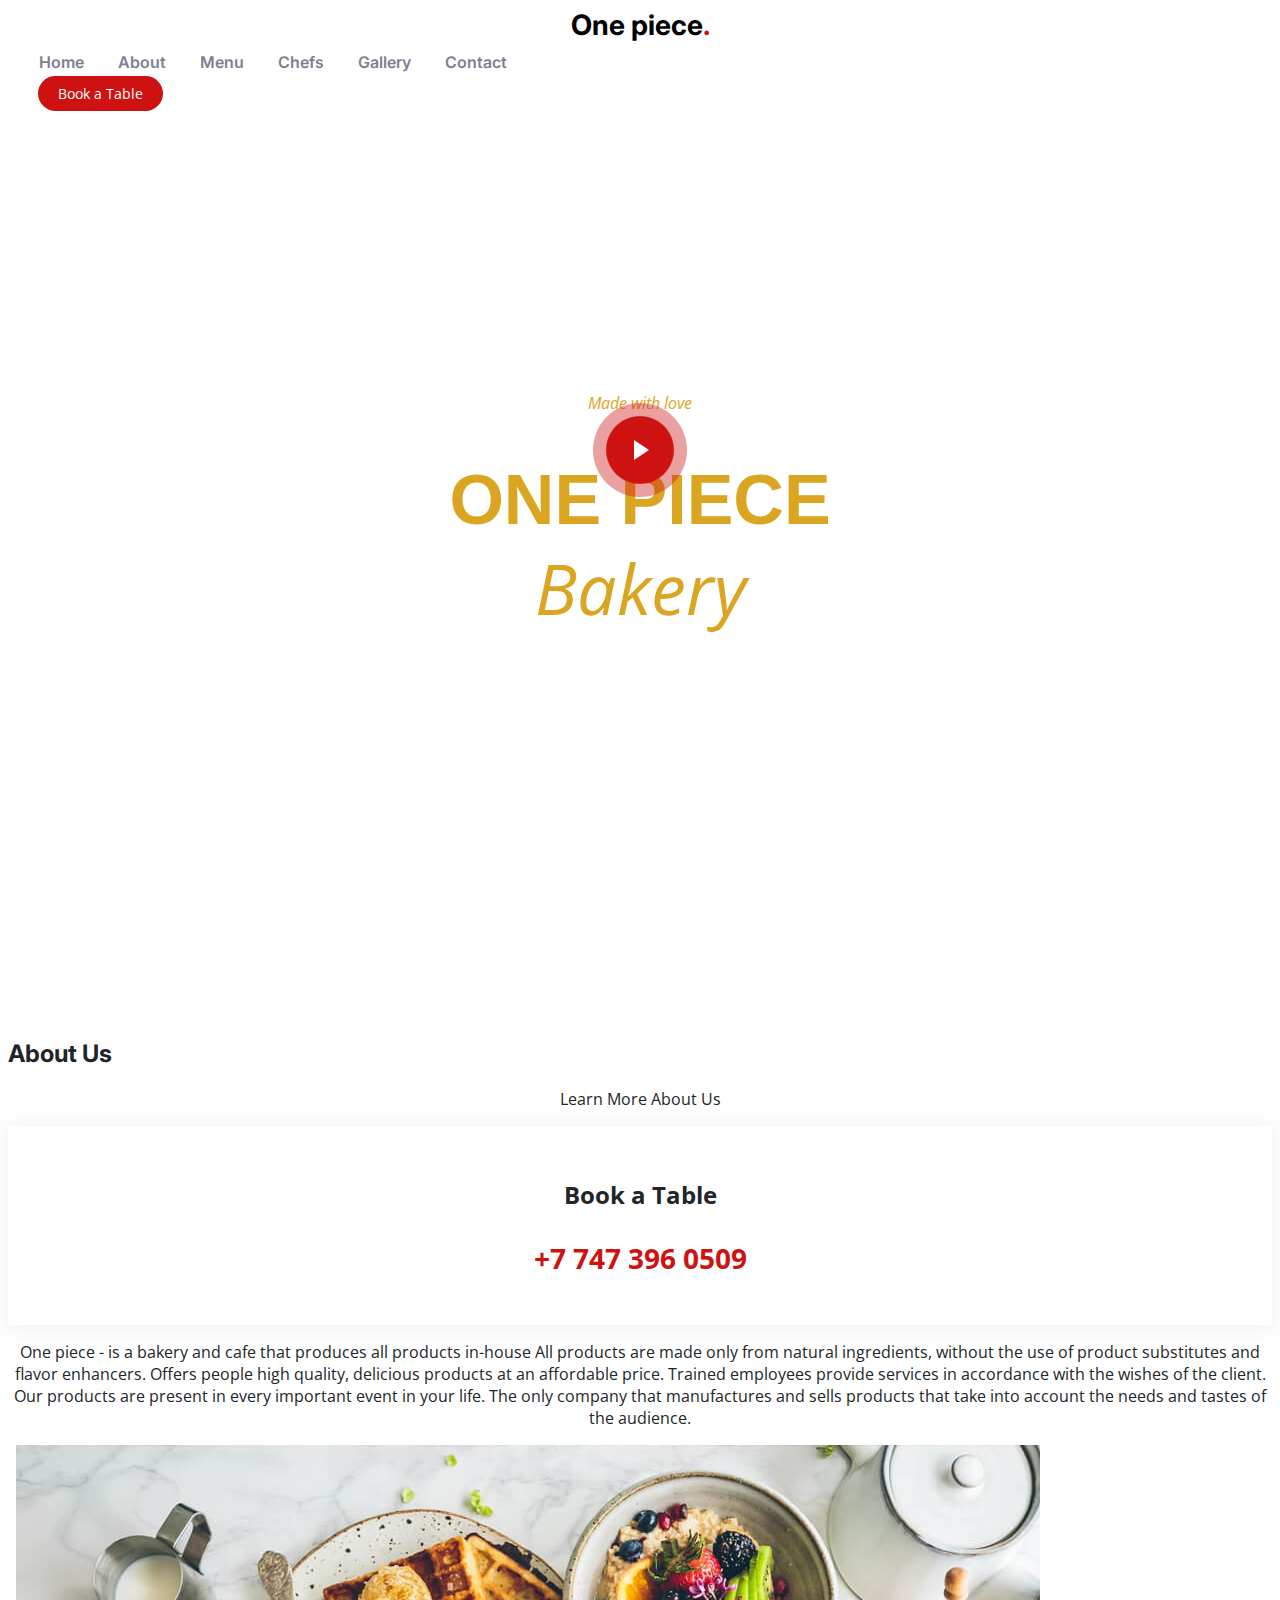
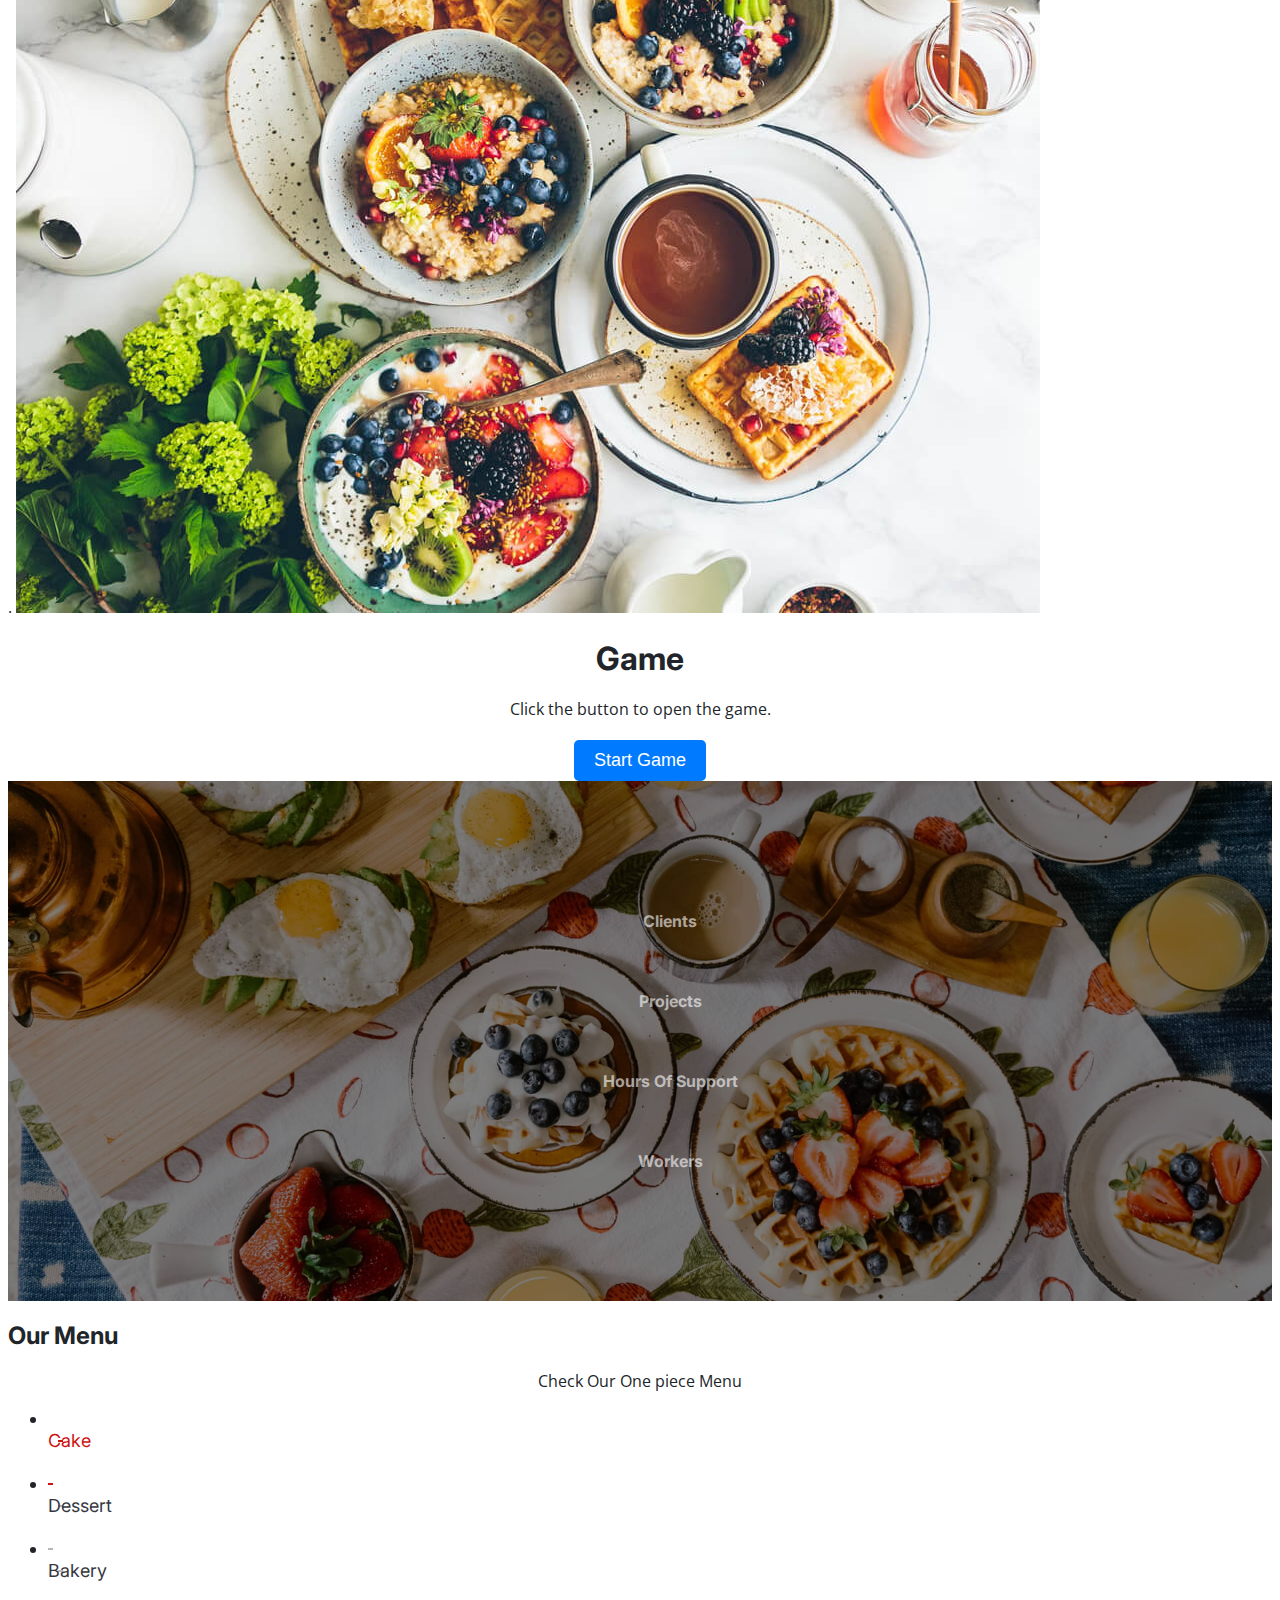
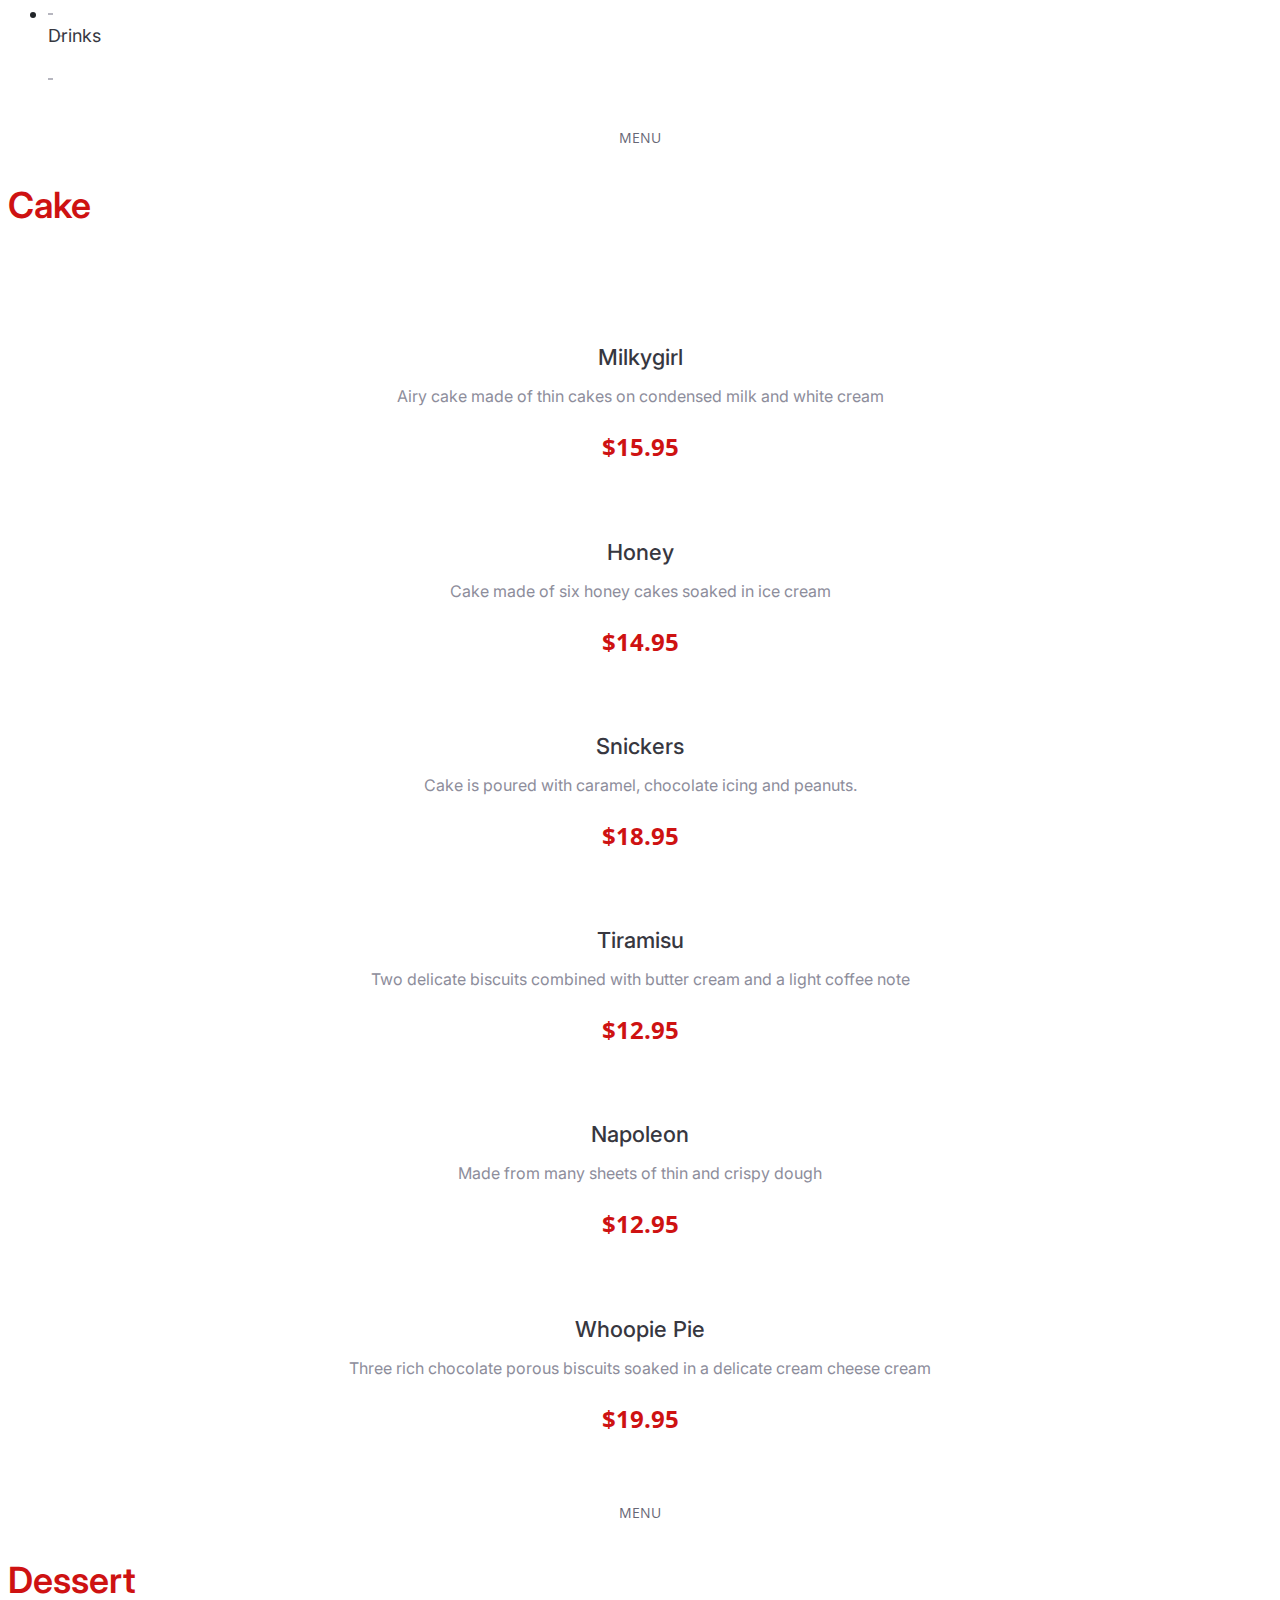
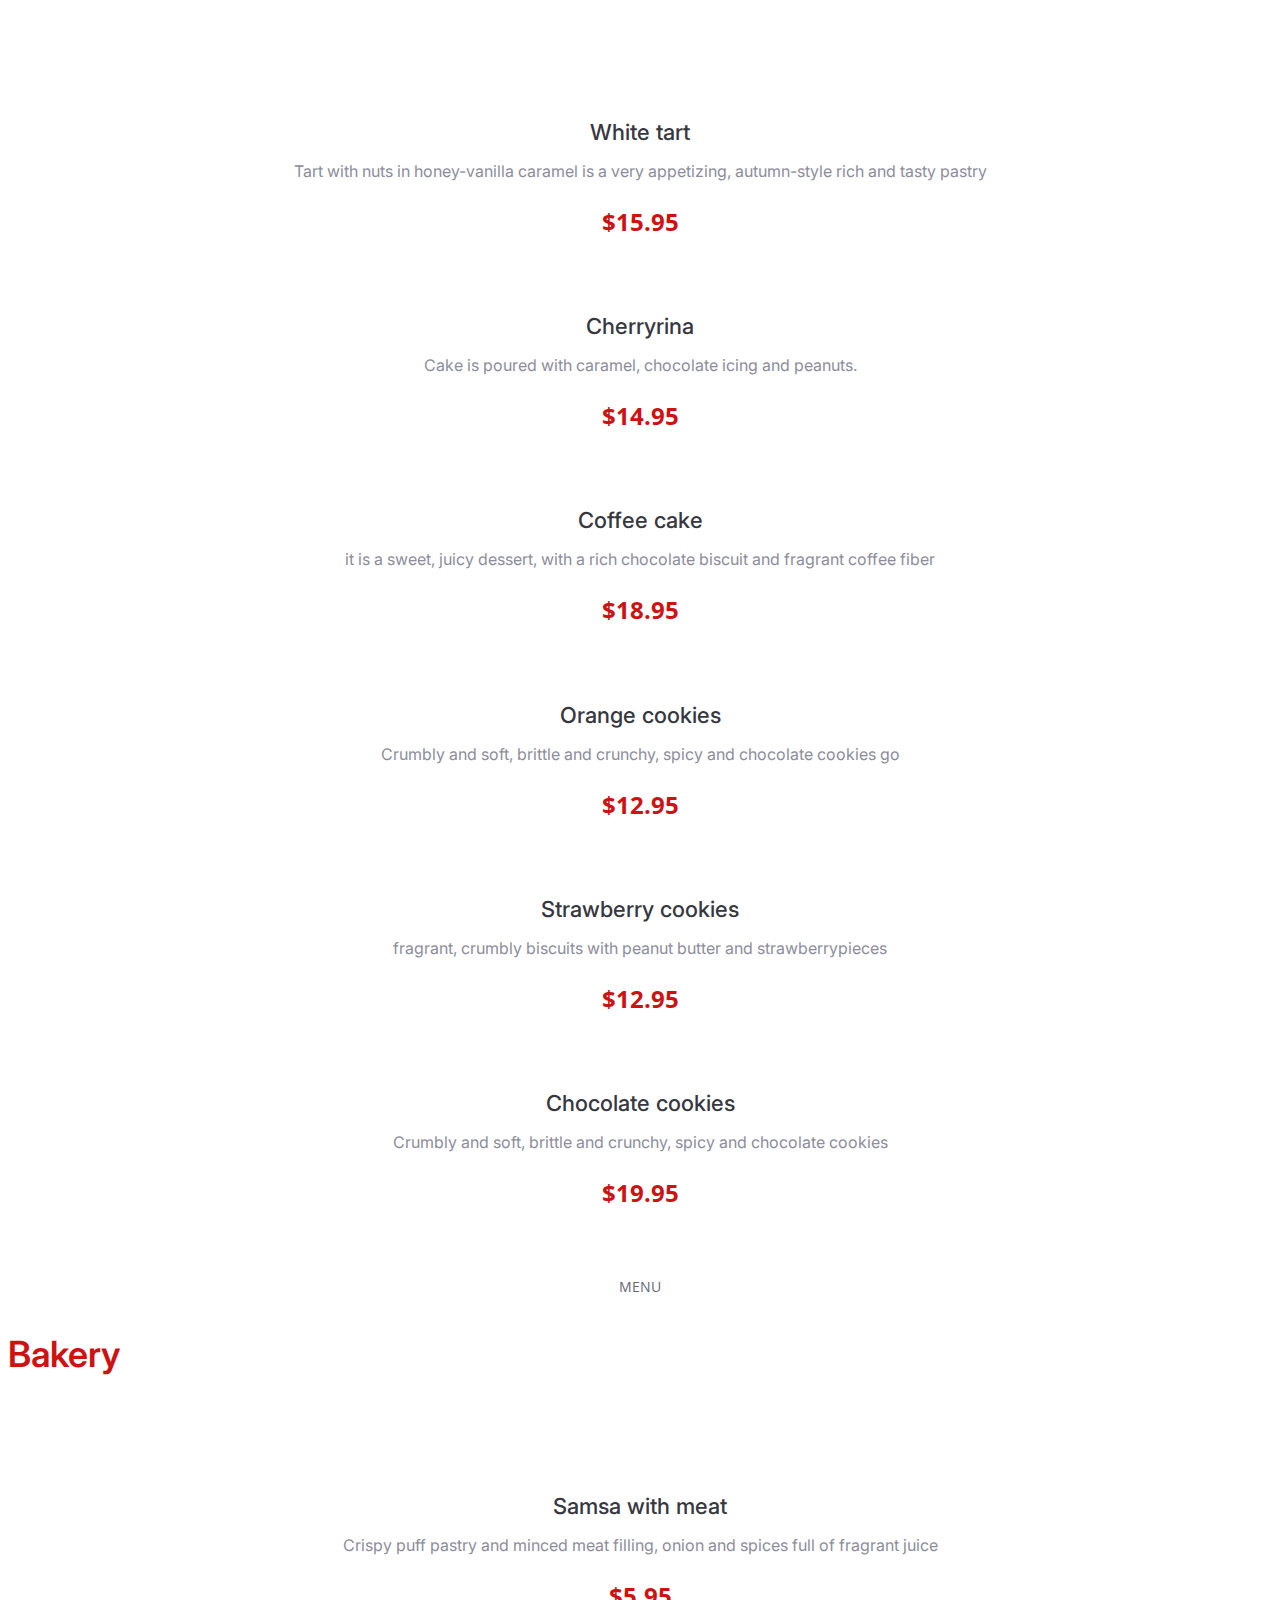
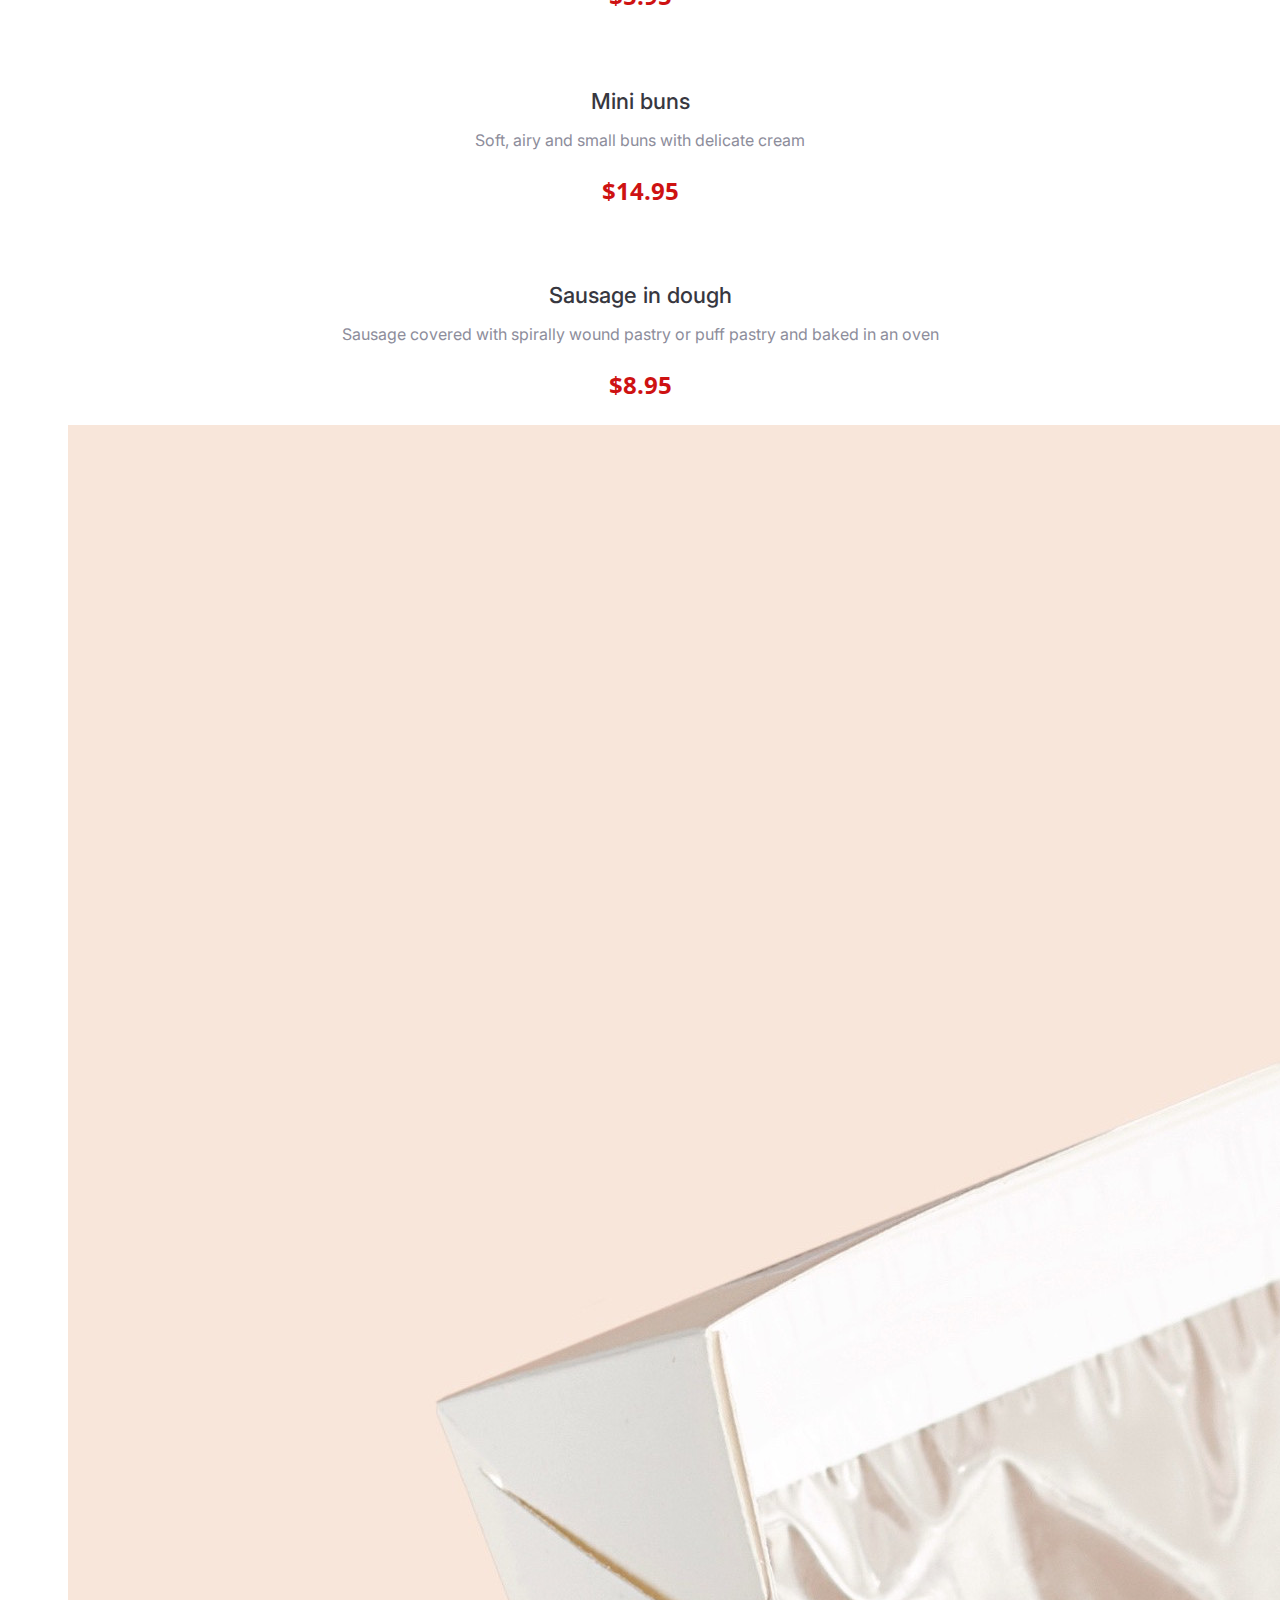
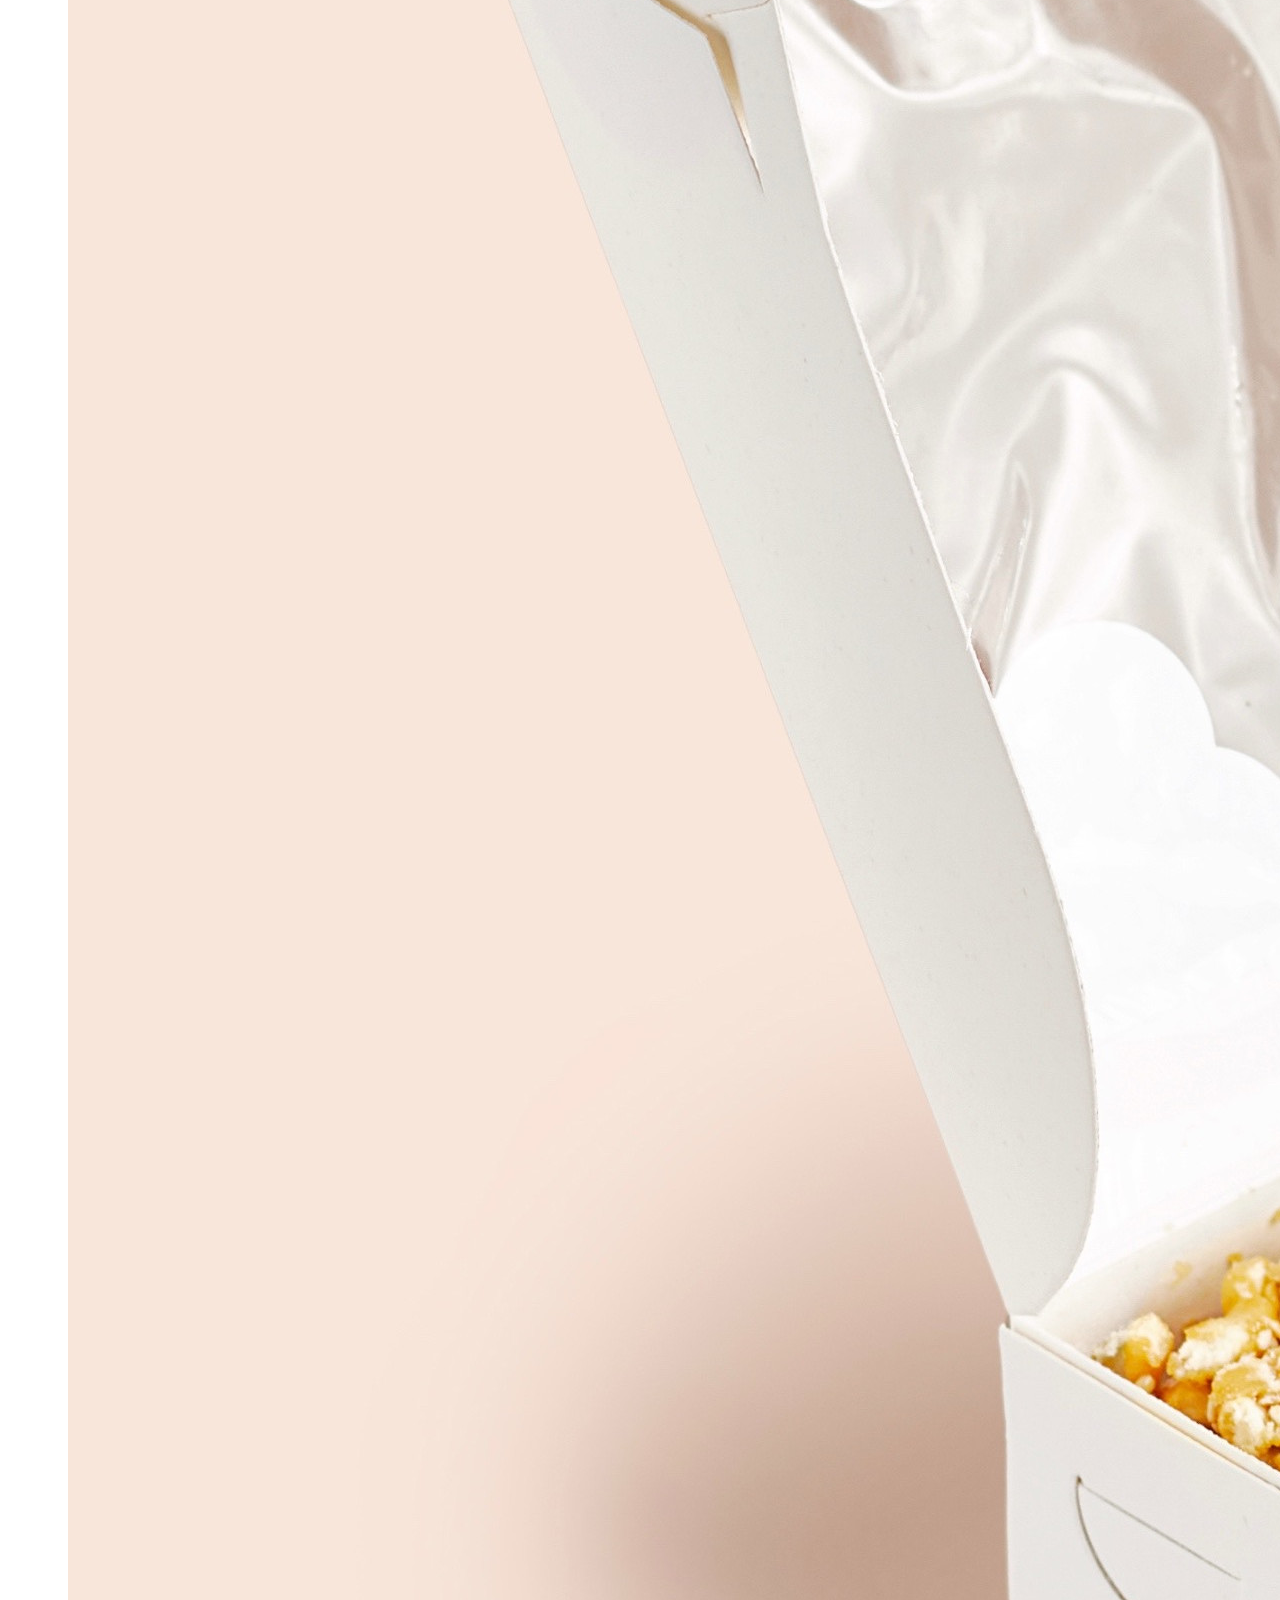
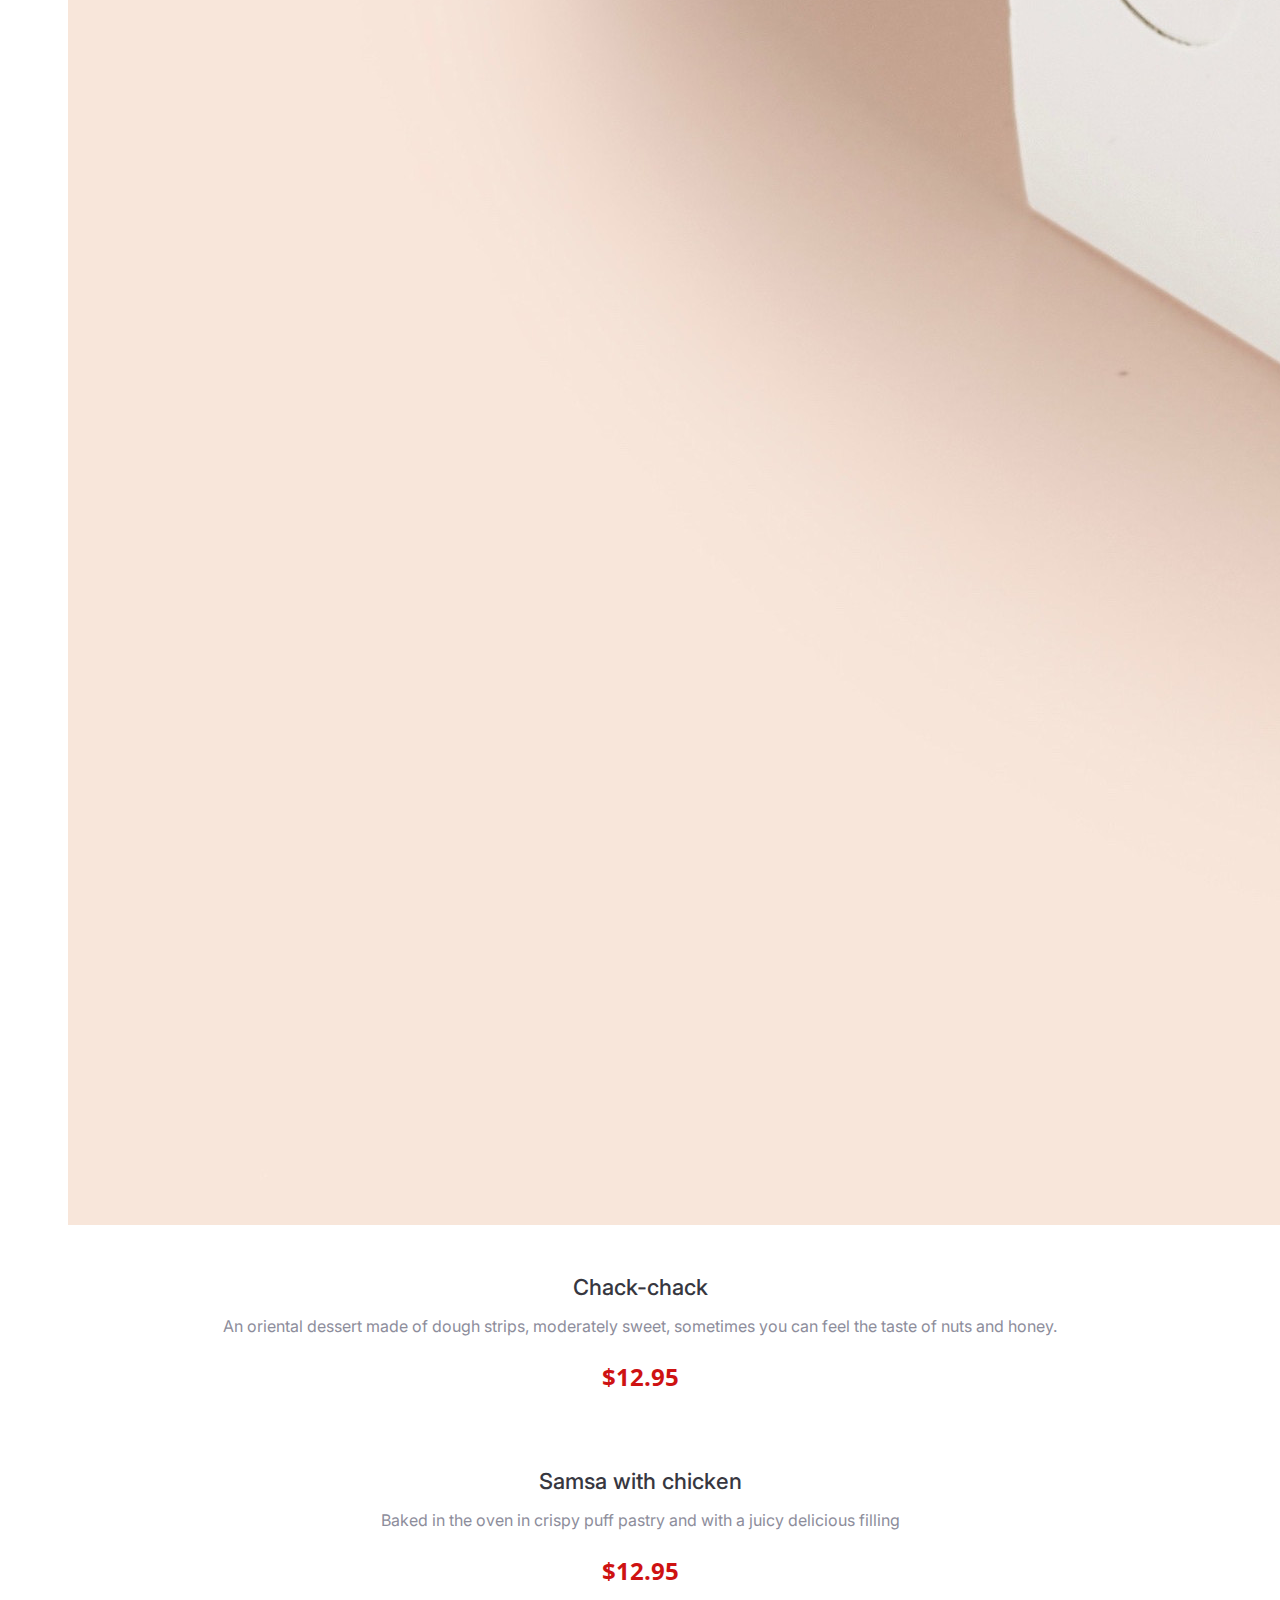
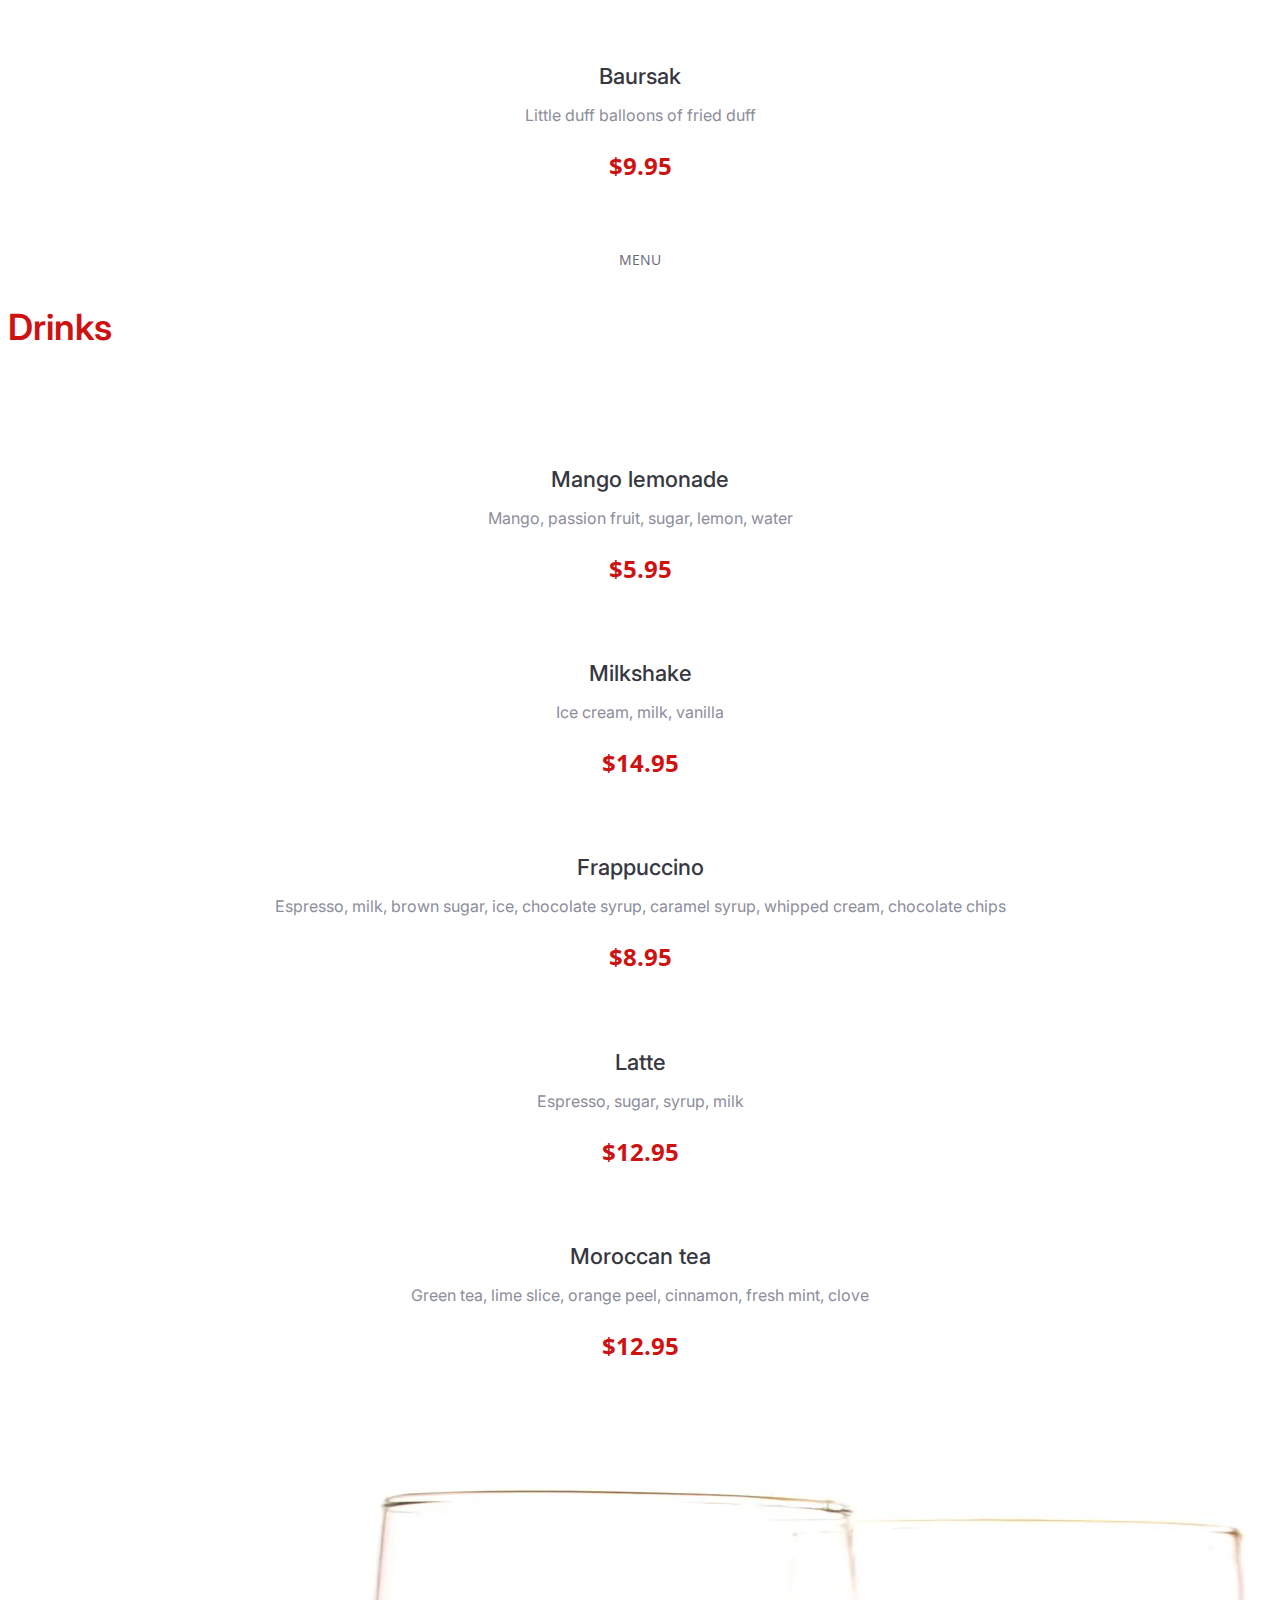
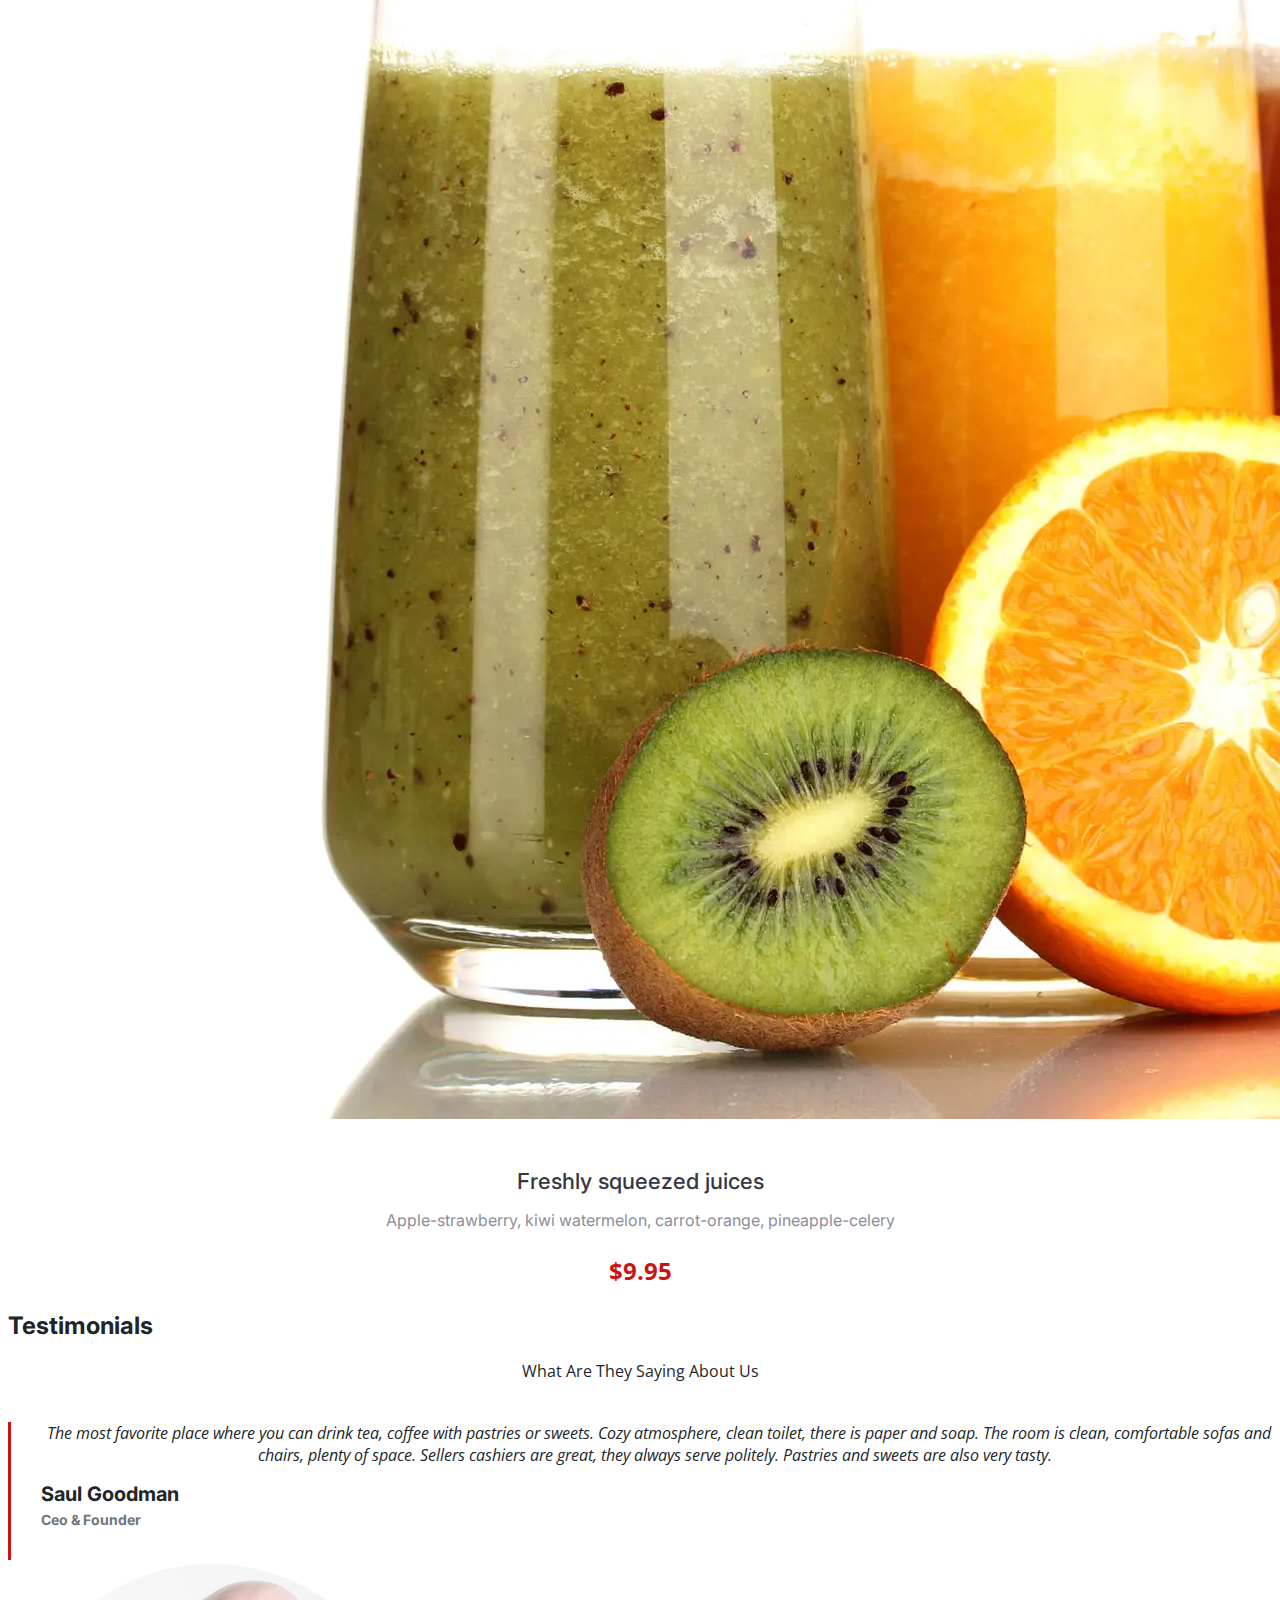
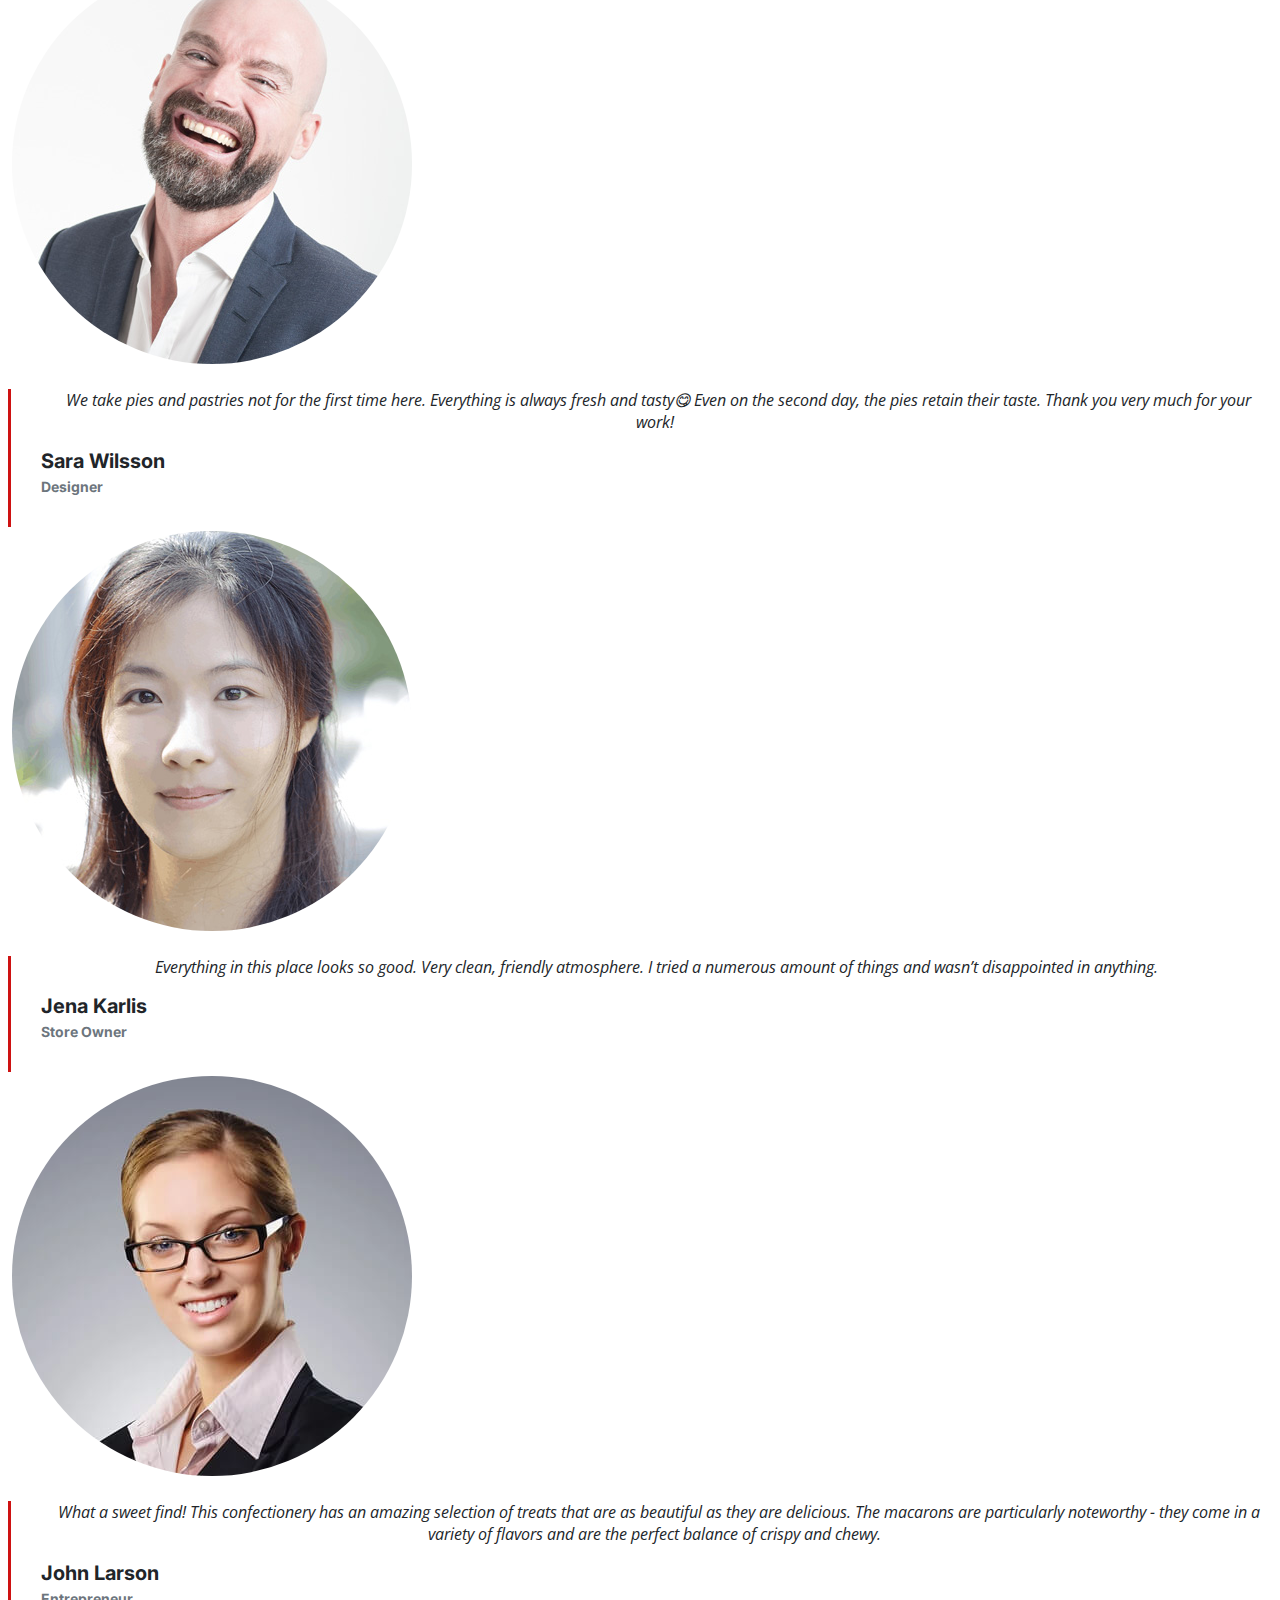
==== commit 2c5ccc43: "Add files via upload" ====
--- a/index.html
+++ b/index.html
@@ -1,946 +1,947 @@
-<!DOCTYPE html>
-<html lang="en">
-
-<head>
-  <meta charset="utf-8">
-  <meta content="width=device-width, initial-scale=1.0" name="viewport">
-
-  <title>One piece</title>
-  <meta content="" name="description">
-  <meta content="" name="keywords">
-
-  <!-- Favicons -->
-  <link href="assets/img/favicon.png" rel="icon">
-  <link href="assets/img/apple-touch-icon.png" rel="apple-touch-icon">
-
-  <!-- Google Fonts -->
-  <link rel="preconnect" href="https://fonts.googleapis.com">
-  <link rel="preconnect" href="https://fonts.gstatic.com" crossorigin>
-  <link href="https://fonts.googleapis.com/css2?family=Open+Sans:ital,wght@0,300;0,400;0,500;0,600;0,700;1,300;1,400;1,600;1,700&family=Amatic+SC:ital,wght@0,300;0,400;0,500;0,600;0,700;1,300;1,400;1,500;1,600;1,700&family=Inter:ital,wght@0,300;0,400;0,500;0,600;0,700;1,300;1,400;1,500;1,600;1,700&display=swap" rel="stylesheet">
-
-  <!-- Vendor CSS Files -->
-  <link href="assets/vendor/bootstrap/css/bootstrap.min.css" rel="stylesheet">
-  <link href="assets/vendor/bootstrap-icons/bootstrap-icons.css" rel="stylesheet">
-  <link href="assets/vendor/aos/aos.css" rel="stylesheet">
-  <link href="assets/vendor/glightbox/css/glightbox.min.css" rel="stylesheet">
-  <link href="assets/vendor/swiper/swiper-bundle.min.css" rel="stylesheet">
-
-  <!-- Template Main CSS File -->
-  <link href="assets/css/main.css" rel="stylesheet">
-
-  <!-- =======================================================
-  * Template Name: Yummy
-  * Updated: Mar 10 2023 with Bootstrap v5.2.3
-  * Template URL: https://bootstrapmade.com/yummy-bootstrap-restaurant-website-template/
-  * Author: BootstrapMade.com
-  * License: https://bootstrapmade.com/license/
-  ======================================================== -->
-</head>
-
-<body>
-
-  <!-- ======= Header ======= -->
-  <header id="header" class="header fixed-top d-flex align-items-center">
-    <div class="container d-flex align-items-center justify-content-between">
-
-      <a href="index.html" class="logo d-flex align-items-center me-auto me-lg-0">
-        <!-- Uncomment the line below if you also wish to use an image logo -->
-        <!-- <img src="assets/img/logo.png" alt=""> -->
-        <h1>One piece<span>.</span></h1>
-      </a>
-
-      <nav id="navbar" class="navbar">
-        <ul>
-          <li><a href="#hero">Home</a></li>
-          <li><a href="#about">About</a></li>
-          <li><a href="#menu">Menu</a></li>
-          <li><a href="#chefs">Chefs</a></li>
-          <li><a href="#gallery">Gallery</a></li>
-          <li><a href="#contact">Contact</a></li>
-        </ul>
-      </nav><!-- .navbar -->
-
-      <a class="btn-book-a-table" href="#book-a-table">Book a Table</a>
-      <i class="mobile-nav-toggle mobile-nav-show bi bi-list"></i>
-      <i class="mobile-nav-toggle mobile-nav-hide d-none bi bi-x"></i>
-
-    </div>
-  </header><!-- End Header -->
-
-  <!-- ======= Hero Section ======= -->
-      <figure class="slider">
-      <article class="title">
-        <span><i>Made with love</i></span>
-        <h1>
-          <strong><b>ONE PIECE</b></strong
-          ><br />
-        </h1>
-        <p><i>Bakery</i></p>
-      </article>
-    </figure>
-
-
- <!-- End Hero Section -->
-
-  <main id="main">
-
-    <!-- ======= About Section ======= -->
-    <section id="about" class="about">
-      <div class="container" data-aos="fade-up">
-
-        <div class="section-header">
-          <h2>About Us</h2>
-          <p>Learn More <span>About Us</span></p>
-        </div>
-
-        <div class="row gy-4">
-          <div class="col-lg-7 position-relative about-img" style="background-image: url(assets/img/about.jpg) ;" data-aos="fade-up" data-aos-delay="150">
-            <div class="call-us position-absolute">
-              <h4>Book a Table</h4>
-              <p>+7 747 396 0509</p>
-            </div>
-          </div>
-          <div class="col-lg-5 d-flex align-items-end" data-aos="fade-up" data-aos-delay="300">
-            <div class="content ps-0 ps-lg-5">
-                       <p>
-                       One piece - is a bakery and cafe that produces all products in-house
-          All products are made only from natural ingredients, without the use
-          of product substitutes and flavor enhancers. Offers people high
-          quality, delicious products at an affordable price. Trained employees
-          provide services in accordance with the wishes of the client. Our
-          products are present in every important event in your life. The only
-          company that manufactures and sells products that take into account
-          the needs and tastes of the audience.
-              </p>
-
-              <div class="position-relative mt-4">.
-                <img src="assets/img/about-2.jpg" class="img-fluid" alt="">
-                <a href="https://youtu.be/9lalMZStAKk" class="glightbox play-btn"></a>
-              </div>
-            </div>
-          </div>
-        </div>
-
-      </div>
-    </section><!-- End About Section -->
-
-
-
-<body>
-  <h1>Game</h1>
-  <p>Click the button to open the game.</p>
-  <button onclick="openGame()">Play Game</button>
-
-  <script>
-    function openGame() {
-      window.open("game.html", "Game Window", "width=800,height=600");
-    }
-  </script>
-</body>
-
-   
-
-    <!-- ======= Stats Counter Section ======= -->
-    <section id="stats-counter" class="stats-counter">
-      <div class="container" data-aos="zoom-out">
-
-        <div class="row gy-4">
-
-          <div class="col-lg-3 col-md-6">
-            <div class="stats-item text-center w-100 h-100">
-              <span data-purecounter-start="0" data-purecounter-end="232" data-purecounter-duration="1" class="purecounter"></span>
-              <p>Clients</p>
-            </div>
-          </div><!-- End Stats Item -->
-
-          <div class="col-lg-3 col-md-6">
-            <div class="stats-item text-center w-100 h-100">
-              <span data-purecounter-start="0" data-purecounter-end="521" data-purecounter-duration="1" class="purecounter"></span>
-              <p>Projects</p>
-            </div>
-          </div><!-- End Stats Item -->
-
-          <div class="col-lg-3 col-md-6">
-            <div class="stats-item text-center w-100 h-100">
-              <span data-purecounter-start="0" data-purecounter-end="1453" data-purecounter-duration="1" class="purecounter"></span>
-              <p>Hours Of Support</p>
-            </div>
-          </div><!-- End Stats Item -->
-
-          <div class="col-lg-3 col-md-6">
-            <div class="stats-item text-center w-100 h-100">
-              <span data-purecounter-start="0" data-purecounter-end="32" data-purecounter-duration="1" class="purecounter"></span>
-              <p>Workers</p>
-            </div>
-          </div><!-- End Stats Item -->
-
-        </div>
-
-      </div>
-    </section><!-- End Stats Counter Section -->
-    <!-- ======= Menu Section ======= -->
-    <section id="menu" class="menu">
-      <div class="container" data-aos="fade-up">
-
-        <div class="section-header">
-          <h2>Our Menu</h2>
-          <p>Check Our <span>One piece Menu</span></p>
-        </div>
-
-        <ul class="nav nav-tabs d-flex justify-content-center" data-aos="fade-up" data-aos-delay="200">
-
-          <li class="nav-item">
-            <a class="nav-link active show" data-bs-toggle="tab" data-bs-target="#menu-starters">
-              <h4>Cake</h4>
-            </a>
-          </li><!-- End tab nav item -->
-
-          <li class="nav-item">
-            <a class="nav-link" data-bs-toggle="tab" data-bs-target="#menu-breakfast">
-              <h4>Dessert</h4>
-            </a><!-- End tab nav item -->
-
-          <li class="nav-item">
-            <a class="nav-link" data-bs-toggle="tab" data-bs-target="#menu-lunch">
-              <h4>Bakery</h4>
-            </a>
-          </li><!-- End tab nav item -->
-
-          <li class="nav-item">
-            <a class="nav-link" data-bs-toggle="tab" data-bs-target="#menu-dinner">
-              <h4>Drinks</h4>
-            </a>
-          </li><!-- End tab nav item -->
-
-        </ul>
-
-        <div class="tab-content" data-aos="fade-up" data-aos-delay="300">
-
-          <div class="tab-pane fade active show" id="menu-starters">
-
-            <div class="tab-header text-center">
-              <p>Menu</p>
-              <h3>Cake</h3>
-            </div>
-
-            <div class="row gy-5">
-
-              <div class="col-lg-4 menu-item">
-                <a href="assets/img/menu/menu-item-1.jpg" class="glightbox"><img src="assets/img/menu/menu-item-1.jpg" class="menu-img img-fluid" alt=""></a>
-                <h4>Milkygirl</h4>
-                <p class="ingredients">
-                   Airy cake made of thin cakes on condensed milk and white cream
-                </p>
-                <p class="price">
-                  $15.95
-                </p>
-              </div><!-- Menu Item -->
-
-              <div class="col-lg-4 menu-item">
-                <a href="assets/img/menu/menu-item-2.jpg" class="glightbox"><img src="assets/img/menu/menu-item-2.jpg" class="menu-img img-fluid" alt=""></a>
-                <h4>Honey</h4>
-                <p class="ingredients">
-                  Cake made of six honey cakes soaked in ice cream
-                </p>
-                <p class="price">
-                  $14.95
-                </p>
-              </div><!-- Menu Item -->
-
-              <div class="col-lg-4 menu-item">
-                <a href="assets/img/menu/menu-item-3.jpg" class="glightbox"><img src="assets/img/menu/menu-item-3.jpg" class="menu-img img-fluid" alt=""></a>
-                <h4>Snickers</h4>
-                <p class="ingredients">
-                  Cake is poured with caramel, chocolate icing and peanuts.
-
-                </p>
-                <p class="price">
-                  $18.95
-                </p>
-              </div><!-- Menu Item -->
-
-              <div class="col-lg-4 menu-item">
-                <a href="assets/img/menu/menu-item-4.jpg" class="glightbox"><img src="assets/img/menu/menu-item-4.jpg" class="menu-img img-fluid" alt=""></a>
-                <h4>Tiramisu</h4>
-                <p class="ingredients">
-                  Two delicate biscuits combined with butter cream and a light coffee
-            note
-                </p>
-                <p class="price">
-                  $12.95
-                </p>
-              </div><!-- Menu Item -->
-
-              <div class="col-lg-4 menu-item">
-                <a href="assets/img/menu/menu-item-5.jpg" class="glightbox"><img src="assets/img/menu/menu-item-5.jpg" class="menu-img img-fluid" alt=""></a>
-                <h4>Napoleon</h4>
-                <p class="ingredients">
-                  Made from many sheets of thin and crispy dough
-                </p>
-                <p class="price">
-                  $12.95
-                </p>
-              </div><!-- Menu Item -->
-
-              <div class="col-lg-4 menu-item">
-                <a href="assets/img/menu/menu-item-6.jpg" class="glightbox"><img src="assets/img/menu/menu-item-6.jpg" class="menu-img img-fluid" alt=""></a>
-                <h4>Whoopie Pie</h4>
-                <p class="ingredients">
-               Three rich chocolate porous biscuits soaked in a delicate cream
-            cheese cream
-                </p>
-                <p class="price">
-                  $19.95
-                </p>
-              </div><!-- Menu Item -->
-
-            </div>
-          </div><!-- End Starter Menu Content -->
-
-          <div class="tab-pane fade" id="menu-breakfast">
-
-            <div class="tab-header text-center">
-              <p>Menu</p>
-              <h3>Breakfast</h3>
-            </div>
-
-            <div class="row gy-5">
-
-              <div class="col-lg-4 menu-item">
-                <a href="assets/img/menu/menu-item-7.jpg" class="glightbox"><img src="assets/img/menu/menu-item-7.jpg" class="menu-img img-fluid" alt=""></a>
-                <h4>Magnam Tiste</h4>
-                <p class="ingredients">
-                  Lorem, deren, trataro, filede, nerada
-                </p>
-                <p class="price">
-                  $15.95
-                </p>
-              </div><!-- Menu Item -->
-
-              <div class="col-lg-4 menu-item">
-                <a href="assets/img/menu/menu-item-8.jpg" class="glightbox"><img src="assets/img/menu/menu-item-8.jpg" class="menu-img img-fluid" alt=""></a>
-                <h4>Aut Luia</h4>
-                <p class="ingredients">
-                  Lorem, deren, trataro, filede, nerada
-                </p>
-                <p class="price">
-                  $14.95
-                </p>
-              </div><!-- Menu Item -->
-
-              <div class="col-lg-4 menu-item">
-                <a href="assets/img/menu/menu-item-9.jpg" class="glightbox"><img src="assets/img/menu/menu-item-9.jpg" class="menu-img img-fluid" alt=""></a>
-                <h4>Est Eligendi</h4>
-                <p class="ingredients">
-                  Lorem, deren, trataro, filede, nerada
-                </p>
-                <p class="price">
-                  $18.95
-                </p>
-              </div><!-- Menu Item -->
-
-              <div class="col-lg-4 menu-item">
-                <a href="assets/img/menu/menu-item-10.jpg" class="glightbox"><img src="assets/img/menu/menu-item-10.jpg" class="menu-img img-fluid" alt=""></a>
-                <h4>Eos Luibusdam</h4>
-                <p class="ingredients">
-                  Lorem, deren, trataro, filede, nerada
-                </p>
-                <p class="price">
-                  $12.95
-                </p>
-              </div><!-- Menu Item -->
-
-              <div class="col-lg-4 menu-item">
-                <a href="assets/img/menu/menu-item-11.jpg" class="glightbox"><img src="assets/img/menu/menu-item-11.jpg" class="menu-img img-fluid" alt=""></a>
-                <h4>Eos Luibusdam</h4>
-                <p class="ingredients">
-                  Lorem, deren, trataro, filede, nerada
-                </p>
-                <p class="price">
-                  $12.95
-                </p>
-              </div><!-- Menu Item -->
-
-              <div class="col-lg-4 menu-item">
-                <a href="assets/img/menu/menu-item-12.jpg" class="glightbox"><img src="assets/img/menu/menu-item-12.jpg" class="menu-img img-fluid" alt=""></a>
-                <h4>Laboriosam Direva</h4>
-                <p class="ingredients">
-                  Lorem, deren, trataro, filede, nerada
-                </p>
-                <p class="price">
-                  $19.95
-                </p>
-              </div><!-- Menu Item -->
-
-            </div>
-          </div><!-- End Breakfast Menu Content -->
-
-          <div class="tab-pane fade" id="menu-lunch">
-
-            <div class="tab-header text-center">
-              <p>Menu</p>
-              <h3>Bakery</h3>
-            </div>
-
-            <div class="row gy-5">
-
-              <div class="col-lg-4 menu-item">
-                <a href="assets/img/menu/menu-item-13.jpg" class="glightbox"><img src="assets/img/menu/menu-item-13.jpg" class="menu-img img-fluid" alt=""></a>
-                <h4>Magnam Tiste</h4>
-                <p class="ingredients">
-                  Lorem, deren, trataro, filede, nerada
-                </p>
-                <p class="price">
-                  $5.95
-                </p>
-              </div><!-- Menu Item -->
-
-              <div class="col-lg-4 menu-item">
-                <a href="assets/img/menu/menu-item-14.jpg" class="glightbox"><img src="assets/img/menu/menu-item-14.jpg" class="menu-img img-fluid" alt=""></a>
-                <h4>Aut Luia</h4>
-                <p class="ingredients">
-                  Lorem, deren, trataro, filede, nerada
-                </p>
-                <p class="price">
-                  $14.95
-                </p>
-              </div><!-- Menu Item -->
-
-              <div class="col-lg-4 menu-item">
-                <a href="assets/img/menu/menu-item-15.jpg" class="glightbox"><img src="assets/img/menu/menu-item-15.jpg" class="menu-img img-fluid" alt=""></a>
-                <h4>Est Eligendi</h4>
-                <p class="ingredients">
-                  Lorem, deren, trataro, filede, nerada
-                </p>
-                <p class="price">
-                  $8.95
-                </p>
-              </div><!-- Menu Item -->
-
-              <div class="col-lg-4 menu-item">
-                <a href="assets/img/menu/menu-item-16.jpg" class="glightbox"><img src="assets/img/menu/menu-item-16.jpg" class="menu-img img-fluid" alt=""></a>
-                <h4>Eos Luibusdam</h4>
-                <p class="ingredients">
-                  Lorem, deren, trataro, filede, nerada
-                </p>
-                <p class="price">
-                  $12.95
-                </p>
-              </div><!-- Menu Item -->
-
-              <div class="col-lg-4 menu-item">
-                <a href="assets/img/menu/menu-item-17.jpg" class="glightbox"><img src="assets/img/menu/menu-item-17.jpg" class="menu-img img-fluid" alt=""></a>
-                <h4>Eos Luibusdam</h4>
-                <p class="ingredients">
-                  Lorem, deren, trataro, filede, nerada
-                </p>
-                <p class="price">
-                  $12.95
-                </p>
-              </div><!-- Menu Item -->
-
-              <div class="col-lg-4 menu-item">
-                <a href="assets/img/menu/menu-item-18.jpg" class="glightbox"><img src="assets/img/menu/menu-item-18.jpg" class="menu-img img-fluid" alt=""></a>
-                <h4>Laboriosam Direva</h4>
-                <p class="ingredients">
-                  Lorem, deren, trataro, filede, nerada
-                </p>
-                <p class="price">
-                  $9.95
-                </p>
-              </div><!-- Menu Item -->
-
-            </div>
-          </div><!-- End Lunch Menu Content -->
-
-          <div class="tab-pane fade" id="menu-dinner">
-
-            <div class="tab-header text-center">
-              <p>Menu</p>
-              <h3>Drinks</h3>
-            </div>
-
-            <div class="row gy-5">
-
-              <div class="col-lg-4 menu-item">
-                <a href="assets/img/menu/menu-item-19.jpg" class="glightbox"><img src="assets/img/menu/menu-item-19.jpg" class="menu-img img-fluid" alt=""></a>
-                <h4>Magnam Tiste</h4>
-                <p class="ingredients">
-                  mango, passion fruit, sugar, lemon, water
-                </p>
-                <p class="price">
-                  $5.95
-                </p>
-              </div><!-- Menu Item -->
-
-              <div class="col-lg-4 menu-item">
-                <a href="assets/img/menu/menu-item-20.jpg" class="glightbox"><img src="assets/img/menu/menu-item-20.jpg" class="menu-img img-fluid" alt=""></a>
-                <h4>Aut Luia</h4>
-                <p class="ingredients">
-                  Lorem, deren, trataro, filede, nerada
-                </p>
-                <p class="price">
-                  $14.95
-                </p>
-              </div><!-- Menu Item -->
-
-              <div class="col-lg-4 menu-item">
-                <a href="assets/img/menu/menu-item-21.jpg" class="glightbox"><img src="assets/img/menu/menu-item-21.jpg" class="menu-img img-fluid" alt=""></a>
-                <h4>Est Eligendi</h4>
-                <p class="ingredients">
-                  Lorem, deren, trataro, filede, nerada
-                </p>
-                <p class="price">
-                  $8.95
-                </p>
-              </div><!-- Menu Item -->
-
-              <div class="col-lg-4 menu-item">
-                <a href="assets/img/menu/menu-item-22.jpg" class="glightbox"><img src="assets/img/menu/menu-item-22.jpg" class="menu-img img-fluid" alt=""></a>
-                <h4>Eos Luibusdam</h4>
-                <p class="ingredients">
-                  Lorem, deren, trataro, filede, nerada
-                </p>
-                <p class="price">
-                  $12.95
-                </p>
-              </div><!-- Menu Item -->
-
-              <div class="col-lg-4 menu-item">
-                <a href="assets/img/menu/menu-item-23.jpg" class="glightbox"><img src="assets/img/menu/menu-item-23.jpg" class="menu-img img-fluid" alt=""></a>
-                <h4>Eos Luibusdam</h4>
-                <p class="ingredients">
-                  Lorem, deren, trataro, filede, nerada
-                </p>
-                <p class="price">
-                  $12.95
-                </p>
-              </div><!-- Menu Item -->
-
-              <div class="col-lg-4 menu-item">
-                <a href="assets/img/menu/menu-item-24.jpg" class="glightbox"><img src="assets/img/menu/menu-item-24.jpg" class="menu-img img-fluid" alt=""></a>
-                <h4>Laboriosam Direva</h4>
-                <p class="ingredients">
-                  Lorem, deren, trataro, filede, nerada
-                </p>
-                <p class="price">
-                  $9.95
-                </p>
-              </div><!-- Menu Item -->
-
-            </div>
-          </div><!-- End Dinner Menu Content -->
-
-        </div>
-
-      </div>
-    </section><!-- End Menu Section -->
-
-    <!-- ======= Testimonials Section ======= -->
-    <section id="testimonials" class="testimonials section-bg">
-      <div class="container" data-aos="fade-up">
-
-        <div class="section-header">
-          <h2>Testimonials</h2>
-          <p>What Are They <span>Saying About Us</span></p>
-        </div>
-
-        <div class="slides-1 swiper" data-aos="fade-up" data-aos-delay="100">
-          <div class="swiper-wrapper">
-
-            <div class="swiper-slide">
-              <div class="testimonial-item">
-                <div class="row gy-4 justify-content-center">
-                  <div class="col-lg-6">
-                    <div class="testimonial-content">
-                      <p>
-                        <i class="bi bi-quote quote-icon-left"></i>
-                        The most favorite place where you can drink tea, coffee with
-                pastries or sweets. Cozy atmosphere, clean toilet, there is
-                paper and soap. The room is clean, comfortable sofas and chairs,
-                plenty of space. Sellers cashiers are great, they always serve
-                politely. Pastries and sweets are also very tasty.
-                        <i class="bi bi-quote quote-icon-right"></i>
-                      </p>
-                      <h3>Saul Goodman</h3>
-                      <h4>Ceo &amp; Founder</h4>
-                      <div class="stars">
-                        <i class="bi bi-star-fill"></i><i class="bi bi-star-fill"></i><i class="bi bi-star-fill"></i><i class="bi bi-star-fill"></i><i class="bi bi-star-fill"></i>
-                      </div>
-                    </div>
-                  </div>
-                  <div class="col-lg-2 text-center">
-                    <img src="assets/img/testimonials/testimonials-1.jpg" class="img-fluid testimonial-img" alt="">
-                  </div>
-                </div>
-              </div>
-            </div><!-- End testimonial item -->
-
-            <div class="swiper-slide">
-              <div class="testimonial-item">
-                <div class="row gy-4 justify-content-center">
-                  <div class="col-lg-6">
-                    <div class="testimonial-content">
-                      <p>
-                        <i class="bi bi-quote quote-icon-left"></i>
-                        We take pies and pastries not for the first time here.
-                Everything is always fresh and tasty😋 Even on the second day,
-                the pies retain their taste. Thank you very much for your work!
-                        <i class="bi bi-quote quote-icon-right"></i>
-                      </p>
-                      <h3>Sara Wilsson</h3>
-                      <h4>Designer</h4>
-                      <div class="stars">
-                        <i class="bi bi-star-fill"></i><i class="bi bi-star-fill"></i><i class="bi bi-star-fill"></i><i class="bi bi-star-fill"></i><i class="bi bi-star-fill"></i>
-                      </div>
-                    </div>
-                  </div>
-                  <div class="col-lg-2 text-center">
-                    <img src="assets/img/testimonials/testimonials-2.jpg" class="img-fluid testimonial-img" alt="">
-                  </div>
-                </div>
-              </div>
-            </div><!-- End testimonial item -->
-
-            <div class="swiper-slide">
-              <div class="testimonial-item">
-                <div class="row gy-4 justify-content-center">
-                  <div class="col-lg-6">
-                    <div class="testimonial-content">
-                      <p>
-                        <i class="bi bi-quote quote-icon-left"></i>
-                         Everything in this place looks so good. Very clean, friendly
-                atmosphere. I tried a numerous amount of things and wasn’t
-                disappointed in anything.
-                        <i class="bi bi-quote quote-icon-right"></i>
-                      </p>
-                      <h3>Jena Karlis</h3>
-                      <h4>Store Owner</h4>
-                      <div class="stars">
-                        <i class="bi bi-star-fill"></i><i class="bi bi-star-fill"></i><i class="bi bi-star-fill"></i><i class="bi bi-star-fill"></i><i class="bi bi-star-fill"></i>
-                      </div>
-                    </div>
-                  </div>
-                  <div class="col-lg-2 text-center">
-                    <img src="assets/img/testimonials/testimonials-3.jpg" class="img-fluid testimonial-img" alt="">
-                  </div>
-                </div>
-              </div>
-            </div><!-- End testimonial item -->
-
-            <div class="swiper-slide">
-              <div class="testimonial-item">
-                <div class="row gy-4 justify-content-center">
-                  <div class="col-lg-6">
-                    <div class="testimonial-content">
-                      <p>
-                        <i class="bi bi-quote quote-icon-left"></i>
-                          What a sweet find! This confectionery has an amazing selection
-                of treats that are as beautiful as they are delicious. The
-                macarons are particularly noteworthy - they come in a variety of
-                flavors and are the perfect balance of crispy and chewy.
-                        <i class="bi bi-quote quote-icon-right"></i>
-                      </p>
-                      <h3>John Larson</h3>
-                      <h4>Entrepreneur</h4>
-                      <div class="stars">
-                        <i class="bi bi-star-fill"></i><i class="bi bi-star-fill"></i><i class="bi bi-star-fill"></i><i class="bi bi-star-fill"></i><i class="bi bi-star-fill"></i>
-                      </div>
-                    </div>
-                  </div>
-                  <div class="col-lg-2 text-center">
-                    <img src="assets/img/testimonials/testimonials-4.jpg" class="img-fluid testimonial-img" alt="">
-                  </div>
-                </div>
-              </div>
-            </div><!-- End testimonial item -->
-
-          </div>
-          <div class="swiper-pagination"></div>
-        </div>
-
-      </div>
-    </section><!-- End Testimonials Section -->
-
-    
-
-    <!-- ======= Chefs Section ======= -->
-    <section id="chefs" class="chefs section-bg">
-      <div class="container" data-aos="fade-up">
-
-        <div class="section-header">
-          <h2>Chefs</h2>
-          <p>Our <span>Proffesional</span> Chefs</p>
-        </div>
-
-        <div class="row gy-4">
-
-          <div class="col-lg-4 col-md-6 d-flex align-items-stretch" data-aos="fade-up" data-aos-delay="100">
-            <div class="chef-member">
-              <div class="member-img">
-                <img src="assets/img/chefs/chefs-1.jpg" class="img-fluid" alt="">
-                <div class="social">
-                  <a href="https://t.me/Fdauij"><i class="bi bi-telegram"></i></a>
-                  <a href="https://www.instagram.com/t.aibek18/"><i class="bi bi-instagram"></i></a>
-                </div>
-              </div>
-              <div class="member-info">
-                <h4>Tortai Aibek</h4>
-                <span>Chef</span>
-              </div>
-            </div>
-          </div><!-- End Chefs Member -->
-
-          <div class="col-lg-4 col-md-6 d-flex align-items-stretch" data-aos="fade-up" data-aos-delay="200">
-            <div class="chef-member">
-              <div class="member-img">
-                <img src="assets/img/chefs/chefs-2.jpg" class="img-fluid" alt="">
-                <div class="social">
-                  <a href="https://t.me/ellysiign"><i class="bi bi-telegram"></i></a>
-                  <a href="https://www.instagram.com/ellysiign_/"><i class="bi bi-instagram"></i></a>
-                </div>
-              </div>
-              <div class="member-info">
-                <h4>Zhaksylyk Ayazhan</h4>
-                <span>confectioner</span>
-                </div>
-            </div>
-          </div><!-- End Chefs Member -->
-
-          <div class="col-lg-4 col-md-6 d-flex align-items-stretch" data-aos="fade-up" data-aos-delay="300">
-            <div class="chef-member">
-              <div class="member-img">
-                <img src="assets/img/chefs/chefs-3.jpg" class="img-fluid" alt="">
-                <div class="social">
-                  <a href="https://t.me/zamanawy_ep2"><i class="bi bi-telegram"></i></a>
-                  <a href="https://www.instagram.com/zamanawy_ep2/"><i class="bi bi-instagram"></i></a>
-                </div>
-              </div>
-              <div class="member-info">
-                <h4>Zamanbek</h4>
-                <span>Cook</span>
-              </div>
-            </div>
-          </div><!-- End Chefs Member -->
-
-        </div>
-
-      </div>
-    </section><!-- End Chefs Section -->
-
-<section id="book-a-table" class="book-a-table">
-  <div class="container" data-aos="fade-up">
-
-    <div class="section-header">
-      <h2>Book A Table</h2>
-      <p>Book <span>Your Stay</span> With Us</p>
-    </div>
-
-    <div class="row g-0">
-
-      <div class="col-lg-4 reservation-img" style="background-image: url(assets/img/reservation.jpg);" data-aos="zoom-out" data-aos-delay="200"></div>
-
-      <div class="col-lg-8 d-flex align-items-center reservation-form-bg">
-        <form action="#" method="post" role="form" class="php-email-form" data-aos="fade-up" data-aos-delay="100" id="reservationForm">
-          <div class="row gy-4">
-            <div class="col-lg-4 col-md-6">
-              <input type="text" name="name" class="form-control" id="name" placeholder="Your Name" required>
-            </div>
-            <div class="col-lg-4 col-md-6">
-              <input type="email" class="form-control" name="email" id="email" placeholder="Your Email" required>
-            </div>
-            <div class="col-lg-4 col-md-6">
-              <input type="text" class="form-control" name="phone" id="phone" placeholder="Your Phone" required>
-            </div>
-            <div class="col-lg-4 col-md-6">
-              <input type="text" name="date" class="form-control" id="date" placeholder="Date" required>
-            </div>
-            <div class="col-lg-4 col-md-6">
-              <input type="text" class="form-control" name="time" id="time" placeholder="Time" required>
-            </div>
-            <div class="col-lg-4 col-md-6">
-              <input type="number" class="form-control" name="people" id="people" placeholder="# of people" required>
-            </div>
-          </div>
-          <div class="form-group mt-3">
-            <textarea class="form-control" name="promo-code" rows="5" placeholder="Write promo code"></textarea>
-          </div>
-          <div class="mb-3">
-            <div class="loading">Loading</div>
-            <div class="error-message"></div>
-            <div class="sent-message">Your booking request was sent. We will call back or send an Email to confirm your reservation. Thank you!</div>
-          </div>
-          <div class="text-center"><button type="submit" onclick="submitForm(event)">Book a Table</button></div>
-        </form>
-      </div><!-- End Reservation Form -->
-
-    </div>
-
-  </div>
-</section><!-- End Book A Table Section -->
-
-
-
-    <!-- ======= Gallery Section ======= -->
-    <section id="gallery" class="gallery section-bg">
-      <div class="container" data-aos="fade-up">
-
-        <div class="section-header">
-          <h2>gallery</h2>
-          <p>Check <span>Our Gallery</span></p>
-        </div>
-
-        <div class="gallery-slider swiper">
-          <div class="swiper-wrapper align-items-center">
-            <div class="swiper-slide"><a class="glightbox" data-gallery="images-gallery" href="assets/img/gallery/gallery-1.jpg"><img src="assets/img/gallery/gallery-1.jpg" class="img-fluid" alt=""></a></div>
-            <div class="swiper-slide"><a class="glightbox" data-gallery="images-gallery" href="assets/img/gallery/gallery-2.jpg"><img src="assets/img/gallery/gallery-2.jpg" class="img-fluid" alt=""></a></div>
-            <div class="swiper-slide"><a class="glightbox" data-gallery="images-gallery" href="assets/img/gallery/gallery-3.jpg"><img src="assets/img/gallery/gallery-3.jpg" class="img-fluid" alt=""></a></div>
-            <div class="swiper-slide"><a class="glightbox" data-gallery="images-gallery" href="assets/img/gallery/gallery-4.jpg"><img src="assets/img/gallery/gallery-4.jpg" class="img-fluid" alt=""></a></div>
-            <div class="swiper-slide"><a class="glightbox" data-gallery="images-gallery" href="assets/img/gallery/gallery-5.jpg"><img src="assets/img/gallery/gallery-5.jpg" class="img-fluid" alt=""></a></div>
-            <div class="swiper-slide"><a class="glightbox" data-gallery="images-gallery" href="assets/img/gallery/gallery-6.jpg"><img src="assets/img/gallery/gallery-6.jpg" class="img-fluid" alt=""></a></div>
-            <div class="swiper-slide"><a class="glightbox" data-gallery="images-gallery" href="assets/img/gallery/gallery-7.jpg"><img src="assets/img/gallery/gallery-7.jpg" class="img-fluid" alt=""></a></div>
-            <div class="swiper-slide"><a class="glightbox" data-gallery="images-gallery" href="assets/img/gallery/gallery-8.jpg"><img src="assets/img/gallery/gallery-8.jpg" class="img-fluid" alt=""></a></div>
-          </div>
-          <div class="swiper-pagination"></div>
-        </div>
-
-      </div>
-    </section><!-- End Gallery Section -->
-
-    <!-- ======= Contact Section ======= -->
-    <section id="contact" class="contact">
-      <div class="container" data-aos="fade-up">
-
-        <div class="section-header">
-          <h2>Contact</h2>
-          <p>Need Help? <span>Contact Us</span></p>
-        </div>
-
-        <div class="row gy-4">
-
-          <div class="col-md-6">
-            <div class="info-item  d-flex align-items-center">
-              <i class="icon bi bi-map flex-shrink-0"></i>
-              <div>
-                <h3>Our Address</h3>
-                <p>Kabanbay batyr 60a/13</p>
-              </div>
-            </div>
-          </div><!-- End Info Item -->
-
-          <div class="col-md-6">
-            <div class="info-item d-flex align-items-center">
-              <i class="icon bi bi-envelope flex-shrink-0"></i>
-              <div>
-                <h3>Email Us</h3>
-                <p>onepiece@gmail.com</p>
-              </div>
-            </div>
-          </div><!-- End Info Item -->
-
-          <div class="col-md-6">
-            <div class="info-item  d-flex align-items-center">
-              <i class="icon bi bi-telephone flex-shrink-0"></i>
-              <div>
-                <h3>Call Us</h3>
-                <p>+7 747 396 05 09 </p>
-              </div>
-            </div>
-          </div><!-- End Info Item -->
-
-          <div class="col-md-6">
-            <div class="info-item  d-flex align-items-center">
-              <i class="icon bi bi-share flex-shrink-0"></i>
-              <div>
-                <h3>Opening Hours</h3>
-                <div><strong>Mon-Sat:</strong> 11AM - 23PM;
-                  <strong>Sunday:</strong> Closed
-                </div>
-              </div>
-            </div>
-          </div><!-- End Info Item -->
-
-        </div>
-
-
-  </main><!-- End #main -->
-
-  <!-- ======= Footer ======= -->
-  <footer id="footer" class="footer">
-
-    <div class="container">
-      <div class="row gy-3">
-        <div class="col-lg-3 col-md-6 d-flex">
-          <i class="bi bi-geo-alt icon"></i>
-          <div>
-            <h4>Address</h4>
-            <p>
-              Kabanbay batyr 60a/13 <br>
-              Astana 010000 - KZ <br>
-            </p>
-          </div>
-
-        </div>
-
-        <div class="col-lg-3 col-md-6 footer-links d-flex">
-          <i class="bi bi-telephone icon"></i>
-          <div>
-            <h4>Reservations</h4>
-            <p>
-              <strong>Phone:</strong> +7 747 396 05 09<br>
-              <strong>Email:</strong> onepiece@gmail.com<br>
-            </p>
-          </div>
-        </div>
-
-        <div class="col-lg-3 col-md-6 footer-links d-flex">
-          <i class="bi bi-clock icon"></i>
-          <div>
-            <h4>Opening Hours</h4>
-            <p>
-              <strong>Mon-Sat: 11AM</strong> - 23PM<br>
-              Sunday: Closed
-            </p>
-          </div>
-        </div>
-
-        <div class="col-lg-3 col-md-6 footer-links">
-          <h4>Follow Us</h4>
-          <div class="social-links d-flex">
-            <a href="#" class="twitter"><i class="bi bi-twitter"></i></a>
-            <a href="#" class="facebook"><i class="bi bi-facebook"></i></a>
-            <a href="#" class="instagram"><i class="bi bi-instagram"></i></a>
-            <a href="#" class="linkedin"><i class="bi bi-linkedin"></i></a>
-          </div>
-        </div>
-
-      </div>
-    </div>
-
-    <div class="container">
-      <div class="copyright">
-        &copy; Copyright <strong><span>One Piece</span></strong>. All Rights Reserved
-      </div>
-    </div>
-
-  </footer><!-- End Footer -->
-  <!-- End Footer -->
-
-  <a href="#" class="scroll-top d-flex align-items-center justify-content-center"><i class="bi bi-arrow-up-short"></i></a>
-
-  <div id="preloader"></div>
-
-  <!-- Vendor JS Files -->
-  <script src="assets/vendor/bootstrap/js/bootstrap.bundle.min.js"></script>
-  <script src="assets/vendor/aos/aos.js"></script>
-  <script src="assets/vendor/glightbox/js/glightbox.min.js"></script>
-  <script src="assets/vendor/purecounter/purecounter_vanilla.js"></script>
-  <script src="assets/vendor/swiper/swiper-bundle.min.js"></script>
-  <script src="assets/vendor/php-email-form/validate.js"></script>
-
-  <!-- Template Main JS File -->
-  <script src="assets/js/main.js"></script>
-
-</body>
-
-</html>
+<!DOCTYPE html>
+<html lang="en">
+
+<head>
+  <meta charset="utf-8">
+  <meta content="width=device-width, initial-scale=1.0" name="viewport">
+
+  <title>One piece</title>
+  <meta content="" name="description">
+  <meta content="" name="keywords">
+
+  <!-- Favicons -->
+  <link href="assets/img/favicon.png" rel="icon">
+  <link href="assets/img/apple-touch-icon.png" rel="apple-touch-icon">
+
+  <!-- Google Fonts -->
+  <link rel="preconnect" href="https://fonts.googleapis.com">
+  <link rel="preconnect" href="https://fonts.gstatic.com" crossorigin>
+  <link href="https://fonts.googleapis.com/css2?family=Open+Sans:ital,wght@0,300;0,400;0,500;0,600;0,700;1,300;1,400;1,600;1,700&family=Amatic+SC:ital,wght@0,300;0,400;0,500;0,600;0,700;1,300;1,400;1,500;1,600;1,700&family=Inter:ital,wght@0,300;0,400;0,500;0,600;0,700;1,300;1,400;1,500;1,600;1,700&display=swap" rel="stylesheet">
+
+  <!-- Vendor CSS Files -->
+  <link href="assets/vendor/bootstrap/css/bootstrap.min.css" rel="stylesheet">
+  <link href="assets/vendor/bootstrap-icons/bootstrap-icons.css" rel="stylesheet">
+  <link href="assets/vendor/aos/aos.css" rel="stylesheet">
+  <link href="assets/vendor/glightbox/css/glightbox.min.css" rel="stylesheet">
+  <link href="assets/vendor/swiper/swiper-bundle.min.css" rel="stylesheet">
+
+  <!-- Template Main CSS File -->
+  <link href="assets/css/main.css" rel="stylesheet">
+
+  <!-- =======================================================
+  * Template Name: Yummy
+  * Updated: Mar 10 2023 with Bootstrap v5.2.3
+  * Template URL: https://bootstrapmade.com/yummy-bootstrap-restaurant-website-template/
+  * Author: BootstrapMade.com
+  * License: https://bootstrapmade.com/license/
+  ======================================================== -->
+</head>
+
+<body>
+
+  <!-- ======= Header ======= -->
+  <header id="header" class="header fixed-top d-flex align-items-center">
+    <div class="container d-flex align-items-center justify-content-between">
+
+      <a href="index.html" class="logo d-flex align-items-center me-auto me-lg-0">
+        <!-- Uncomment the line below if you also wish to use an image logo -->
+        <!-- <img src="assets/img/logo.png" alt=""> -->
+        <h1>One piece<span>.</span></h1>
+      </a>
+
+      <nav id="navbar" class="navbar">
+        <ul>
+          <li><a href="#hero">Home</a></li>
+          <li><a href="#about">About</a></li>
+          <li><a href="#menu">Menu</a></li>
+          <li><a href="#chefs">Chefs</a></li>
+          <li><a href="#gallery">Gallery</a></li>
+          <li><a href="#contact">Contact</a></li>
+        </ul>
+      </nav><!-- .navbar -->
+
+      <a class="btn-book-a-table" href="#book-a-table">Book a Table</a>
+      <i class="mobile-nav-toggle mobile-nav-show bi bi-list"></i>
+      <i class="mobile-nav-toggle mobile-nav-hide d-none bi bi-x"></i>
+
+    </div>
+  </header><!-- End Header -->
+
+  <!-- ======= Hero Section ======= -->
+      <figure class="slider">
+      <article class="title">
+        <span><i>Made with love</i></span>
+        <h1>
+          <strong><b>ONE PIECE</b></strong
+          ><br />
+        </h1>
+        <p><i>Bakery</i></p>
+      </article>
+    </figure>
+
+
+ <!-- End Hero Section -->
+
+  <main id="main">
+
+    <!-- ======= About Section ======= -->
+    <section id="about" class="about">
+      <div class="container" data-aos="fade-up">
+
+        <div class="section-header">
+          <h2>About Us</h2>
+          <p>Learn More <span>About Us</span></p>
+        </div>
+
+        <div class="row gy-4">
+          <div class="col-lg-7 position-relative about-img" style="background-image: url(assets/img/about.jpg) ;" data-aos="fade-up" data-aos-delay="150">
+            <div class="call-us position-absolute">
+              <h4>Book a Table</h4>
+              <p>+7 747 396 0509</p>
+            </div>
+          </div>
+          <div class="col-lg-5 d-flex align-items-end" data-aos="fade-up" data-aos-delay="300">
+            <div class="content ps-0 ps-lg-5">
+                       <p>
+                       One piece - is a bakery and cafe that produces all products in-house
+          All products are made only from natural ingredients, without the use
+          of product substitutes and flavor enhancers. Offers people high
+          quality, delicious products at an affordable price. Trained employees
+          provide services in accordance with the wishes of the client. Our
+          products are present in every important event in your life. The only
+          company that manufactures and sells products that take into account
+          the needs and tastes of the audience.
+              </p>
+
+              <div class="position-relative mt-4">.
+                <img src="assets/img/about-2.jpg" class="img-fluid" alt="">
+                <a href="https://youtu.be/9lalMZStAKk" class="glightbox play-btn"></a>
+              </div>
+            </div>
+          </div>
+        </div>
+
+      </div>
+    </section><!-- End About Section -->
+
+
+<body>
+  <h1>Game</h1>
+  <p>Click the button to open the game.</p>
+  <div class="game-button">
+    <button onclick="openGame()">Start Game</button>
+  </div>
+
+  <script>
+    function openGame() {
+      window.open("game.html", "Game Window", "width=800,height=600");
+    }
+  </script>
+</body>
+
+
+
+
+
+
+
+
+   
+
+    <!-- ======= Stats Counter Section ======= -->
+    <section id="stats-counter" class="stats-counter">
+      <div class="container" data-aos="zoom-out">
+
+        <div class="row gy-4">
+
+          <div class="col-lg-3 col-md-6">
+            <div class="stats-item text-center w-100 h-100">
+              <span data-purecounter-start="0" data-purecounter-end="232" data-purecounter-duration="1" class="purecounter"></span>
+              <p>Clients</p>
+            </div>
+          </div><!-- End Stats Item -->
+
+          <div class="col-lg-3 col-md-6">
+            <div class="stats-item text-center w-100 h-100">
+              <span data-purecounter-start="0" data-purecounter-end="521" data-purecounter-duration="1" class="purecounter"></span>
+              <p>Projects</p>
+            </div>
+          </div><!-- End Stats Item -->
+
+          <div class="col-lg-3 col-md-6">
+            <div class="stats-item text-center w-100 h-100">
+              <span data-purecounter-start="0" data-purecounter-end="1453" data-purecounter-duration="1" class="purecounter"></span>
+              <p>Hours Of Support</p>
+            </div>
+          </div><!-- End Stats Item -->
+
+          <div class="col-lg-3 col-md-6">
+            <div class="stats-item text-center w-100 h-100">
+              <span data-purecounter-start="0" data-purecounter-end="32" data-purecounter-duration="1" class="purecounter"></span>
+              <p>Workers</p>
+            </div>
+          </div><!-- End Stats Item -->
+
+        </div>
+
+      </div>
+    </section><!-- End Stats Counter Section -->
+
+
+
+    <!-- ======= Menu Section ======= -->
+    <section id="menu" class="menu">
+      <div class="container" data-aos="fade-up">
+
+        <div class="section-header">
+          <h2>Our Menu</h2>
+          <p>Check Our <span>One piece Menu</span></p>
+        </div>
+
+        <ul class="nav nav-tabs d-flex justify-content-center" data-aos="fade-up" data-aos-delay="200">
+
+          <li class="nav-item">
+            <a class="nav-link active show" data-bs-toggle="tab" data-bs-target="#menu-starters">
+              <h4>Cake</h4>
+            </a>
+          </li><!-- End tab nav item -->
+
+          <li class="nav-item">
+            <a class="nav-link" data-bs-toggle="tab" data-bs-target="#menu-breakfast">
+              <h4>Dessert</h4>
+            </a><!-- End tab nav item -->
+
+          <li class="nav-item">
+            <a class="nav-link" data-bs-toggle="tab" data-bs-target="#menu-lunch">
+              <h4>Bakery</h4>
+            </a>
+          </li><!-- End tab nav item -->
+
+          <li class="nav-item">
+            <a class="nav-link" data-bs-toggle="tab" data-bs-target="#menu-dinner">
+              <h4>Drinks</h4>
+            </a>
+          </li><!-- End tab nav item -->
+
+        </ul>
+
+        <div class="tab-content" data-aos="fade-up" data-aos-delay="300">
+
+          <div class="tab-pane fade active show" id="menu-starters">
+
+            <div class="tab-header text-center">
+              <p>Menu</p>
+              <h3>Cake</h3>
+            </div>
+
+            <div class="row gy-5">
+
+              <div class="col-lg-4 menu-item">
+                <a href="assets/img/menu/menu-item-1.jpg" class="glightbox"><img src="assets/img/menu/menu-item-1.jpg" class="menu-img img-fluid" alt=""></a>
+                <h4>Milkygirl</h4>
+                <p class="ingredients">
+                   Airy cake made of thin cakes on condensed milk and white cream
+                </p>
+                <p class="price">
+                  $15.95
+                </p>
+              </div><!-- Menu Item -->
+
+              <div class="col-lg-4 menu-item">
+                <a href="assets/img/menu/menu-item-2.jpg" class="glightbox"><img src="assets/img/menu/menu-item-2.jpg" class="menu-img img-fluid" alt=""></a>
+                <h4>Honey</h4>
+                <p class="ingredients">
+                  Cake made of six honey cakes soaked in ice cream
+                </p>
+                <p class="price">
+                  $14.95
+                </p>
+              </div><!-- Menu Item -->
+
+              <div class="col-lg-4 menu-item">
+                <a href="assets/img/menu/menu-item-3.jpg" class="glightbox"><img src="assets/img/menu/menu-item-3.jpg" class="menu-img img-fluid" alt=""></a>
+                <h4>Snickers</h4>
+                <p class="ingredients">
+                  Cake is poured with caramel, chocolate icing and peanuts.
+
+                </p>
+                <p class="price">
+                  $18.95
+                </p>
+              </div><!-- Menu Item -->
+
+              <div class="col-lg-4 menu-item">
+                <a href="assets/img/menu/menu-item-4.jpg" class="glightbox"><img src="assets/img/menu/menu-item-4.jpg" class="menu-img img-fluid" alt=""></a>
+                <h4>Tiramisu</h4>
+                <p class="ingredients">
+                  Two delicate biscuits combined with butter cream and a light coffee
+            note
+                </p>
+                <p class="price">
+                  $12.95
+                </p>
+              </div><!-- Menu Item -->
+
+              <div class="col-lg-4 menu-item">
+                <a href="assets/img/menu/menu-item-5.jpg" class="glightbox"><img src="assets/img/menu/menu-item-5.jpg" class="menu-img img-fluid" alt=""></a>
+                <h4>Napoleon</h4>
+                <p class="ingredients">
+                  Made from many sheets of thin and crispy dough
+                </p>
+                <p class="price">
+                  $12.95
+                </p>
+              </div><!-- Menu Item -->
+
+              <div class="col-lg-4 menu-item">
+                <a href="assets/img/menu/menu-item-6.jpg" class="glightbox"><img src="assets/img/menu/menu-item-6.jpg" class="menu-img img-fluid" alt=""></a>
+                <h4>Whoopie Pie</h4>
+                <p class="ingredients">
+               Three rich chocolate porous biscuits soaked in a delicate cream
+            cheese cream
+                </p>
+                <p class="price">
+                  $19.95
+                </p>
+              </div><!-- Menu Item -->
+
+            </div>
+          </div><!-- End Starter Menu Content -->
+
+          <div class="tab-pane fade" id="menu-breakfast">
+
+            <div class="tab-header text-center">
+              <p>Menu</p>
+              <h3>Dessert</h3>
+            </div>
+
+            <div class="row gy-5">
+
+              <div class="col-lg-4 menu-item">
+                <a href="assets/img/menu/menu-item-7.jpg" class="glightbox"><img src="assets/img/menu/menu-item-7.jpg" class="menu-img img-fluid" alt=""></a>
+                <h4>White tart</h4>
+                <p class="ingredients">
+                  Tart with nuts in honey-vanilla caramel is a very appetizing, autumn-style rich and tasty pastry
+                </p>
+                <p class="price">
+                  $15.95
+                </p>
+              </div><!-- Menu Item -->
+
+              <div class="col-lg-4 menu-item">
+                <a href="assets/img/menu/menu-item-8.jpg" class="glightbox"><img src="assets/img/menu/menu-item-8.jpg" class="menu-img img-fluid" alt=""></a>
+                <h4>Cherryrina</h4>
+                <p class="ingredients">
+                 Cake is poured with caramel, chocolate icing  and peanuts.
+                </p>
+                <p class="price">
+                  $14.95
+                </p>
+              </div><!-- Menu Item -->
+
+              <div class="col-lg-4 menu-item">
+                <a href="assets/img/menu/menu-item-9.jpg" class="glightbox"><img src="assets/img/menu/menu-item-9.jpg" class="menu-img img-fluid" alt=""></a>
+                <h4>Coffee cake</h4>
+                <p class="ingredients">
+                 it is a sweet, juicy dessert, with a rich chocolate biscuit and fragrant coffee fiber
+
+                </p>
+                <p class="price">
+                  $18.95
+                </p>
+              </div><!-- Menu Item -->
+
+              <div class="col-lg-4 menu-item">
+                <a href="assets/img/menu/menu-item-10.jpg" class="glightbox"><img src="assets/img/menu/menu-item-10.jpg" class="menu-img img-fluid" alt=""></a>
+                <h4>Orange cookies</h4>
+                <p class="ingredients">
+                Crumbly and soft, brittle and crunchy, spicy and chocolate cookies go
+                </p>
+                <p class="price">
+                  $12.95
+                </p>
+              </div><!-- Menu Item -->
+
+              <div class="col-lg-4 menu-item">
+                <a href="assets/img/menu/menu-item-11.jpg" class="glightbox"><img src="assets/img/menu/menu-item-11.jpg" class="menu-img img-fluid" alt=""></a>
+                <h4>Strawberry cookies</h4>
+                <p class="ingredients">
+                  fragrant, crumbly biscuits with peanut butter and strawberrypieces
+                </p>
+                <p class="price">
+                  $12.95
+                </p>
+              </div><!-- Menu Item -->
+
+              <div class="col-lg-4 menu-item">
+                <a href="assets/img/menu/menu-item-12.jpg" class="glightbox"><img src="assets/img/menu/menu-item-12.jpg" class="menu-img img-fluid" alt=""></a>
+                <h4>Chocolate cookies</h4>
+                <p class="ingredients">
+                  Crumbly and soft, brittle and crunchy, spicy and chocolate cookies
+                </p>
+                <p class="price">
+                  $19.95
+                </p>
+              </div><!-- Menu Item -->
+
+            </div>
+          </div><!-- End Breakfast Menu Content -->
+
+          <div class="tab-pane fade" id="menu-lunch">
+
+            <div class="tab-header text-center">
+              <p>Menu</p>
+              <h3>Bakery</h3>
+            </div>
+
+            <div class="row gy-5">
+
+              <div class="col-lg-4 menu-item">
+                <a href="assets/img/menu/menu-item-13.jpg" class="glightbox"><img src="assets/img/menu/menu-item-13.jpg" class="menu-img img-fluid" alt=""></a>
+                <h4>Samsa with meat </h4>
+                <p class="ingredients">
+                  Crispy puff pastry and minced meat filling, onion and spices full of fragrant juice
+                </p>
+                <p class="price">
+                  $5.95
+                </p>
+              </div><!-- Menu Item -->
+
+              <div class="col-lg-4 menu-item">
+                <a href="assets/img/menu/menu-item-14.jpg" class="glightbox"><img src="assets/img/menu/menu-item-14.jpg" class="menu-img img-fluid" alt=""></a>
+                <h4>Mini buns</h4>
+                <p class="ingredients">
+                  Soft, airy and small buns with delicate cream
+                </p>
+                <p class="price">
+                  $14.95
+                </p>
+              </div><!-- Menu Item -->
+
+              <div class="col-lg-4 menu-item">
+                <a href="assets/img/menu/menu-item-15.jpg" class="glightbox"><img src="assets/img/menu/menu-item-15.jpg" class="menu-img img-fluid" alt=""></a>
+                <h4>Sausage in dough</h4>
+                <p class="ingredients">
+                  Sausage covered with spirally wound pastry or puff pastry and baked in an oven
+                </p>
+                <p class="price">
+                  $8.95
+                </p>
+              </div><!-- Menu Item -->
+
+              <div class="col-lg-4 menu-item">
+                <a href="assets/img/menu/menu-item-16.jpg" class="glightbox"><img src="assets/img/menu/menu-item-16.jpg" class="menu-img img-fluid" alt=""></a>
+                <h4>Chack-chack</h4>
+                <p class="ingredients">
+                  An oriental dessert made of dough strips, moderately sweet, sometimes you can feel the taste of nuts and honey.
+                </p>
+                <p class="price">
+                  $12.95
+                </p>
+              </div><!-- Menu Item -->
+
+              <div class="col-lg-4 menu-item">
+                <a href="assets/img/menu/menu-item-17.jpg" class="glightbox"><img src="assets/img/menu/menu-item-17.jpg" class="menu-img img-fluid" alt=""></a>
+                <h4>Samsa with chicken</h4>
+                <p class="ingredients">
+                  Baked in the oven in crispy puff pastry and with a juicy delicious filling
+                </p>
+                <p class="price">
+                  $12.95
+                </p>
+              </div><!-- Menu Item -->
+
+              <div class="col-lg-4 menu-item">
+                <a href="assets/img/menu/menu-item-18.jpg" class="glightbox"><img src="assets/img/menu/menu-item-18.jpg" class="menu-img img-fluid" alt=""></a>
+                <h4>Baursak </h4>
+                <p class="ingredients">
+                  Little duff balloons of fried duff
+                </p>
+                <p class="price">
+                  $9.95
+                </p>
+              </div><!-- Menu Item -->
+
+            </div>
+          </div><!-- End Lunch Menu Content -->
+
+          <div class="tab-pane fade" id="menu-dinner">
+
+            <div class="tab-header text-center">
+              <p>Menu</p>
+              <h3>Drinks</h3>
+            </div>
+
+            <div class="row gy-5">
+
+              <div class="col-lg-4 menu-item">
+                <a href="assets/img/menu/menu-item-19.jpg" class="glightbox"><img src="assets/img/menu/menu-item-19.jpg" class="menu-img img-fluid" alt=""></a>
+                <h4>Mango lemonade</h4>
+                <p class="ingredients">
+                  Mango, passion fruit, sugar, lemon, water
+                </p>
+                <p class="price">
+                  $5.95
+                </p>
+              </div><!-- Menu Item -->
+
+              <div class="col-lg-4 menu-item">
+                <a href="assets/img/menu/menu-item-20.jpg" class="glightbox"><img src="assets/img/menu/menu-item-20.jpg" class="menu-img img-fluid" alt=""></a>
+                <h4> Milkshake</h4>
+                <p class="ingredients">
+                  Ice cream, milk, vanilla
+                </p>
+                <p class="price">
+                  $14.95
+                </p>
+              </div><!-- Menu Item -->
+
+              <div class="col-lg-4 menu-item">
+                <a href="assets/img/menu/menu-item-21.jpg" class="glightbox"><img src="assets/img/menu/menu-item-21.jpg" class="menu-img img-fluid" alt=""></a>
+                <h4>Frappuccino</h4>
+                <p class="ingredients">
+                  Espresso, milk, brown sugar, ice, chocolate syrup, caramel syrup, whipped cream, chocolate chips
+                </p>
+                <p class="price">
+                  $8.95
+                </p>
+              </div><!-- Menu Item -->
+
+              <div class="col-lg-4 menu-item">
+                <a href="assets/img/menu/menu-item-22.jpg" class="glightbox"><img src="assets/img/menu/menu-item-22.jpg" class="menu-img img-fluid" alt=""></a>
+                <h4>Latte </h4>
+                <p class="ingredients">
+                  Espresso, sugar, syrup, milk
+                </p>
+                <p class="price">
+                  $12.95
+                </p>
+              </div><!-- Menu Item -->
+
+              <div class="col-lg-4 menu-item">
+                <a href="assets/img/menu/menu-item-23.jpg" class="glightbox"><img src="assets/img/menu/menu-item-23.jpg" class="menu-img img-fluid" alt=""></a>
+                <h4>Moroccan tea</h4>
+                <p class="ingredients">
+                 Green tea, lime slice, orange peel, cinnamon, fresh mint, clove
+                </p>
+                <p class="price">
+                  $12.95
+                </p>
+              </div><!-- Menu Item -->
+
+              <div class="col-lg-4 menu-item">
+                <a href="assets/img/menu/menu-item-24.jpg" class="glightbox"><img src="assets/img/menu/menu-item-24.jpg" class="menu-img img-fluid" alt=""></a>
+                <h4>Freshly squeezed juices</h4>
+                <p class="ingredients">
+                   Apple-strawberry, kiwi watermelon, carrot-orange, pineapple-celery
+                </p>
+                <p class="price">
+                  $9.95
+                </p>
+              </div><!-- Menu Item -->
+
+            </div>
+          </div><!-- End Dinner Menu Content -->
+
+        </div>
+
+      </div>
+    </section><!-- End Menu Section -->
+
+    <!-- ======= Testimonials Section ======= -->
+    <section id="testimonials" class="testimonials section-bg">
+      <div class="container" data-aos="fade-up">
+
+        <div class="section-header">
+          <h2>Testimonials</h2>
+          <p>What Are They <span>Saying About Us</span></p>
+        </div>
+
+        <div class="slides-1 swiper" data-aos="fade-up" data-aos-delay="100">
+          <div class="swiper-wrapper">
+
+            <div class="swiper-slide">
+              <div class="testimonial-item">
+                <div class="row gy-4 justify-content-center">
+                  <div class="col-lg-6">
+                    <div class="testimonial-content">
+                      <p>
+                        <i class="bi bi-quote quote-icon-left"></i>
+                        The most favorite place where you can drink tea, coffee with
+                pastries or sweets. Cozy atmosphere, clean toilet, there is
+                paper and soap. The room is clean, comfortable sofas and chairs,
+                plenty of space. Sellers cashiers are great, they always serve
+                politely. Pastries and sweets are also very tasty.
+                        <i class="bi bi-quote quote-icon-right"></i>
+                      </p>
+                      <h3>Saul Goodman</h3>
+                      <h4>Ceo &amp; Founder</h4>
+                      <div class="stars">
+                        <i class="bi bi-star-fill"></i><i class="bi bi-star-fill"></i><i class="bi bi-star-fill"></i><i class="bi bi-star-fill"></i><i class="bi bi-star-fill"></i>
+                      </div>
+                    </div>
+                  </div>
+                  <div class="col-lg-2 text-center">
+                    <img src="assets/img/testimonials/testimonials-1.jpg" class="img-fluid testimonial-img" alt="">
+                  </div>
+                </div>
+              </div>
+            </div><!-- End testimonial item -->
+
+            <div class="swiper-slide">
+              <div class="testimonial-item">
+                <div class="row gy-4 justify-content-center">
+                  <div class="col-lg-6">
+                    <div class="testimonial-content">
+                      <p>
+                        <i class="bi bi-quote quote-icon-left"></i>
+                        We take pies and pastries not for the first time here.
+                Everything is always fresh and tasty😋 Even on the second day,
+                the pies retain their taste. Thank you very much for your work!
+                        <i class="bi bi-quote quote-icon-right"></i>
+                      </p>
+                      <h3>Sara Wilsson</h3>
+                      <h4>Designer</h4>
+                      <div class="stars">
+                        <i class="bi bi-star-fill"></i><i class="bi bi-star-fill"></i><i class="bi bi-star-fill"></i><i class="bi bi-star-fill"></i><i class="bi bi-star-fill"></i>
+                      </div>
+                    </div>
+                  </div>
+                  <div class="col-lg-2 text-center">
+                    <img src="assets/img/testimonials/testimonials-2.jpg" class="img-fluid testimonial-img" alt="">
+                  </div>
+                </div>
+              </div>
+            </div><!-- End testimonial item -->
+
+            <div class="swiper-slide">
+              <div class="testimonial-item">
+                <div class="row gy-4 justify-content-center">
+                  <div class="col-lg-6">
+                    <div class="testimonial-content">
+                      <p>
+                        <i class="bi bi-quote quote-icon-left"></i>
+                         Everything in this place looks so good. Very clean, friendly
+                atmosphere. I tried a numerous amount of things and wasn’t
+                disappointed in anything.
+                        <i class="bi bi-quote quote-icon-right"></i>
+                      </p>
+                      <h3>Jena Karlis</h3>
+                      <h4>Store Owner</h4>
+                      <div class="stars">
+                        <i class="bi bi-star-fill"></i><i class="bi bi-star-fill"></i><i class="bi bi-star-fill"></i><i class="bi bi-star-fill"></i><i class="bi bi-star-fill"></i>
+                      </div>
+                    </div>
+                  </div>
+                  <div class="col-lg-2 text-center">
+                    <img src="assets/img/testimonials/testimonials-3.jpg" class="img-fluid testimonial-img" alt="">
+                  </div>
+                </div>
+              </div>
+            </div><!-- End testimonial item -->
+
+            <div class="swiper-slide">
+              <div class="testimonial-item">
+                <div class="row gy-4 justify-content-center">
+                  <div class="col-lg-6">
+                    <div class="testimonial-content">
+                      <p>
+                        <i class="bi bi-quote quote-icon-left"></i>
+                          What a sweet find! This confectionery has an amazing selection
+                of treats that are as beautiful as they are delicious. The
+                macarons are particularly noteworthy - they come in a variety of
+                flavors and are the perfect balance of crispy and chewy.
+                        <i class="bi bi-quote quote-icon-right"></i>
+                      </p>
+                      <h3>John Larson</h3>
+                      <h4>Entrepreneur</h4>
+                      <div class="stars">
+                        <i class="bi bi-star-fill"></i><i class="bi bi-star-fill"></i><i class="bi bi-star-fill"></i><i class="bi bi-star-fill"></i><i class="bi bi-star-fill"></i>
+                      </div>
+                    </div>
+                  </div>
+                  <div class="col-lg-2 text-center">
+                    <img src="assets/img/testimonials/testimonials-4.jpg" class="img-fluid testimonial-img" alt="">
+                  </div>
+                </div>
+              </div>
+            </div><!-- End testimonial item -->
+
+          </div>
+          <div class="swiper-pagination"></div>
+        </div>
+
+      </div>
+    </section><!-- End Testimonials Section -->
+
+    
+
+    <!-- ======= Chefs Section ======= -->
+   <section id="chefs" class="chefs section-bg">
+  <div class="container" data-aos="fade-up">
+
+    <div class="section-header">
+      <h2>Chefs</h2>
+      <p>Our <span>Professional</span> Chefs</p>
+    </div>
+
+    <div class="row gy-4">
+
+      <div class="col-lg-6 col-md-6 d-flex align-items-stretch" data-aos="fade-up" data-aos-delay="100">
+        <div class="chef-member">
+          <div class="member-img">
+            <img src="assets/img/chefs/chefs-1.jpg" class="img-fluid" alt="">
+            <div class="social">
+              <a href="https://t.me/Fdauij"><i class="bi bi-telegram"></i></a>
+              <a href="https://www.instagram.com/t.aibek18/"><i class="bi bi-instagram"></i></a>
+            </div>
+          </div>
+          <div class="member-info">
+            <h4>Tortai Aibek</h4>
+            <span>Chef</span>
+            <p>Responsible for the footer, javascript</p>
+          </div>
+        </div>
+      </div><!-- End Chefs Member -->
+
+      <div class="col-lg-6 col-md-6 d-flex align-items-stretch" data-aos="fade-up" data-aos-delay="200">
+        <div class="chef-member">
+          <div class="member-img">
+            <img src="assets/img/chefs/chefs-2.jpg" class="img-fluid" alt="">
+            <div class="social">
+              <a href="https://t.me/ellysiign"><i class="bi bi-telegram"></i></a>
+              <a href="https://www.instagram.com/ellysiign_/"><i class="bi bi-instagram"></i></a>
+            </div>
+          </div>
+          <div class="member-info">
+            <h4>Zhaksylyk Ayazhan</h4>
+            <span>Confectioner</span>
+            <p>Responsible for the header, about us pages</p>
+          </div>
+        </div>
+      </div><!-- End Chefs Member -->
+
+    </div>
+  </div>
+</section>
+
+
+    <!-- Book a table -->
+
+<section id="book-a-table" class="book-a-table">
+  <div class="container" data-aos="fade-up">
+
+    <div class="section-header">
+      <h2>Book A Table</h2>
+      <p>Book <span>Your Stay</span> With Us</p>
+    </div>
+
+    <div class="row g-0">   
+
+      <div class="col-lg-4 reservation-img" style="background-image: url(assets/img/reservation.jpg);" data-aos="zoom-out" data-aos-delay="200"></div>
+
+      <div class="col-lg-8 d-flex align-items-center reservation-form-bg">
+        <form action="#" method="post" role="form" class="php-email-form" data-aos="fade-up" data-aos-delay="100" id="reservationForm">
+          <div class="row gy-4">
+            <div class="col-lg-4 col-md-6">
+              <input type="text" name="name" class="form-control" id="name" placeholder="Your Name" required>
+            </div>
+            <div class="col-lg-4 col-md-6">
+              <input type="email" class="form-control" name="email" id="email" placeholder="Your Email" required>
+            </div>
+            <div class="col-lg-4 col-md-6">
+              <input type="text" class="form-control" name="phone" id="phone" placeholder="Your Phone" required>
+            </div>
+            <div class="col-lg-4 col-md-6">
+              <input type="text" name="date" class="form-control" id="date" placeholder="Date" required>
+            </div>
+            <div class="col-lg-4 col-md-6">
+              <input type="text" class="form-control" name="time" id="time" placeholder="Time" required>
+            </div>
+            <div class="col-lg-4 col-md-6">
+              <input type="number" class="form-control" name="people" id="people" placeholder="# of people" required>
+            </div>
+          </div>
+          <div class="form-group mt-3">
+            <textarea class="form-control" name="promo-code" rows="5" placeholder="Write promo code"></textarea>
+          </div>
+          <div class="mb-3">
+            <div class="loading">Loading</div>
+            <div class="error-message"></div>
+            <div class="sent-message">Your booking request was sent. We will call back or send an Email to confirm your reservation. Thank you!</div>
+          </div>
+          <div class="text-center"><button type="submit" onclick="submitForm(event)">Book a Table</button></div>
+        </form>
+      </div><!-- End Reservation Form -->
+
+    </div>
+
+  </div>
+</section><!-- End Book A Table Section -->
+
+
+
+    <!-- ======= Gallery Section ======= -->
+    <section id="gallery" class="gallery section-bg">
+      <div class="container" data-aos="fade-up">
+
+        <div class="section-header">
+          <h2>gallery</h2>
+          <p>Check <span>Our Gallery</span></p>
+        </div>
+
+        <div class="gallery-slider swiper">
+          <div class="swiper-wrapper align-items-center">
+            <div class="swiper-slide"><a class="glightbox" data-gallery="images-gallery" href="assets/img/gallery/gallery-1.jpg"><img src="assets/img/gallery/gallery-1.jpg" class="img-fluid" alt=""></a></div>
+            <div class="swiper-slide"><a class="glightbox" data-gallery="images-gallery" href="assets/img/gallery/gallery-2.jpg"><img src="assets/img/gallery/gallery-2.jpg" class="img-fluid" alt=""></a></div>
+            <div class="swiper-slide"><a class="glightbox" data-gallery="images-gallery" href="assets/img/gallery/gallery-3.jpg"><img src="assets/img/gallery/gallery-3.jpg" class="img-fluid" alt=""></a></div>
+            <div class="swiper-slide"><a class="glightbox" data-gallery="images-gallery" href="assets/img/gallery/gallery-4.jpg"><img src="assets/img/gallery/gallery-4.jpg" class="img-fluid" alt=""></a></div>
+            <div class="swiper-slide"><a class="glightbox" data-gallery="images-gallery" href="assets/img/gallery/gallery-5.jpg"><img src="assets/img/gallery/gallery-5.jpg" class="img-fluid" alt=""></a></div>
+            <div class="swiper-slide"><a class="glightbox" data-gallery="images-gallery" href="assets/img/gallery/gallery-6.jpg"><img src="assets/img/gallery/gallery-6.jpg" class="img-fluid" alt=""></a></div>
+            <div class="swiper-slide"><a class="glightbox" data-gallery="images-gallery" href="assets/img/gallery/gallery-7.jpg"><img src="assets/img/gallery/gallery-7.jpg" class="img-fluid" alt=""></a></div>
+            <div class="swiper-slide"><a class="glightbox" data-gallery="images-gallery" href="assets/img/gallery/gallery-8.jpg"><img src="assets/img/gallery/gallery-8.jpg" class="img-fluid" alt=""></a></div>
+          </div>
+          <div class="swiper-pagination"></div>
+        </div>
+
+      </div>
+    </section><!-- End Gallery Section -->
+
+    <!-- ======= Contact Section ======= -->
+    <section id="contact" class="contact">
+      <div class="container" data-aos="fade-up">
+
+        <div class="section-header">
+          <h2>Contact</h2>
+          <p>Need Help? <span>Contact Us</span></p>
+        </div>
+
+        <div class="row gy-4">
+
+          <div class="col-md-6">
+            <div class="info-item  d-flex align-items-center">
+              <i class="icon bi bi-map flex-shrink-0"></i>
+              <div>
+                <h3>Our Address</h3>
+                <p>Kabanbay batyr 60a/13</p>
+              </div>
+            </div>
+          </div><!-- End Info Item -->
+
+          <div class="col-md-6">
+            <div class="info-item d-flex align-items-center">
+              <i class="icon bi bi-envelope flex-shrink-0"></i>
+              <div>
+                <h3>Email Us</h3>
+                <p>onepiece@gmail.com</p>
+              </div>
+            </div>
+          </div><!-- End Info Item -->
+
+          <div class="col-md-6">
+            <div class="info-item  d-flex align-items-center">
+              <i class="icon bi bi-telephone flex-shrink-0"></i>
+              <div>
+                <h3>Call Us</h3>
+                <p>+7 747 396 05 09 </p>
+              </div>
+            </div>
+          </div><!-- End Info Item -->
+
+          <div class="col-md-6">
+            <div class="info-item  d-flex align-items-center">
+              <i class="icon bi bi-share flex-shrink-0"></i>
+              <div>
+                <h3>Opening Hours</h3>
+                <div><strong>Mon-Sat:</strong> 11AM - 23PM;
+                  <strong>Sunday:</strong> Closed
+                </div>
+              </div>
+            </div>
+          </div><!-- End Info Item -->
+
+        </div>
+
+
+  </main><!-- End #main -->
+
+  <!-- ======= Footer ======= -->
+  <footer id="footer" class="footer">
+
+    <div class="container">
+      <div class="row gy-3">
+        <div class="col-lg-3 col-md-6 d-flex">
+          <i class="bi bi-geo-alt icon"></i>
+          <div>
+            <h4>Address</h4>
+            <p>
+              Kabanbay batyr 60a/13 <br>
+              Astana 010000 - KZ <br>
+            </p>
+          </div>
+
+        </div>
+
+        <div class="col-lg-3 col-md-6 footer-links d-flex">
+          <i class="bi bi-telephone icon"></i>
+          <div>
+            <h4>Reservations</h4>
+            <p>
+              <strong>Phone:</strong> +7 747 396 05 09<br>
+              <strong>Email:</strong> onepiece@gmail.com<br>
+            </p>
+          </div>
+        </div>
+
+        <div class="col-lg-3 col-md-6 footer-links d-flex">
+          <i class="bi bi-clock icon"></i>
+          <div>
+            <h4>Opening Hours</h4>
+            <p>
+              <strong>Mon-Sat: 11AM</strong> - 23PM<br>
+              Sunday: Closed
+            </p>
+          </div>
+        </div>
+
+        <div class="col-lg-3 col-md-6 footer-links">
+          <h4>Follow Us</h4>
+          <div class="social-links d-flex">
+            <a href="#" class="twitter"><i class="bi bi-twitter"></i></a>
+            <a href="#" class="facebook"><i class="bi bi-facebook"></i></a>
+            <a href="#" class="instagram"><i class="bi bi-instagram"></i></a>
+            <a href="#" class="linkedin"><i class="bi bi-linkedin"></i></a>
+          </div>
+        </div>
+
+      </div>
+    </div>
+
+    <div class="container">
+      <div class="copyright">
+        &copy; Copyright <strong><span>One Piece</span></strong>. All Rights Reserved
+      </div>
+    </div>
+
+  </footer><!-- End Footer -->
+  <!-- End Footer -->
+
+  <a href="#" class="scroll-top d-flex align-items-center justify-content-center"><i class="bi bi-arrow-up-short"></i></a>
+
+  <div id="preloader"></div>
+
+  <!-- Vendor JS Files -->
+  <script src="assets/vendor/bootstrap/js/bootstrap.bundle.min.js"></script>
+  <script src="assets/vendor/aos/aos.js"></script>
+  <script src="assets/vendor/glightbox/js/glightbox.min.js"></script>
+  <script src="assets/vendor/purecounter/purecounter_vanilla.js"></script>
+  <script src="assets/vendor/swiper/swiper-bundle.min.js"></script>
+  <script src="assets/vendor/php-email-form/validate.js"></script>
+
+  <!-- Template Main JS File -->
+  <script src="assets/js/main.js"></script>
+<script src="assets/js/jquery.js"></script>
+
+</body>
+
+</html>
--- a/assets/css/main.css
+++ b/assets/css/main.css
@@ -0,0 +1,1719 @@
+ /**
+* Template Name: Yummy
+* Updated: Mar 10 2023 with Bootstrap v5.2.3
+* Template URL: https://bootstrapmade.com/yummy-bootstrap-restaurant-website-template/
+* Author: BootstrapMade.com
+* License: https://bootstrapmade.com/license/
+*/
+
+/*--------------------------------------------------------------
+# Set main reusable colors and fonts using CSS variables
+# Learn more about CSS variables at https://developer.mozilla.org/en-US/docs/Web/CSS/Using_CSS_custom_properties
+--------------------------------------------------------------*/
+/* Fonts */
+:root {
+  --font-default: "Open Sans", system-ui, -apple-system, "Segoe UI", Roboto, "Helvetica Neue", Arial, "Noto Sans", "Liberation Sans", sans-serif, "Apple Color Emoji", "Segoe UI Emoji", "Segoe UI Symbol", "Noto Color Emoji";
+  --font-primary: "Amatic SC", sans-serif;
+  --font-secondary: "Inter", sans-serif;
+}
+
+/* Colors */
+:root {
+  --color-default: #212529;
+  --color-primary: #ce1212;
+  --color-secondary: #37373f;
+}
+
+/* Smooth scroll behavior */
+:root {
+  scroll-behavior: smooth;
+}
+
+/*--------------------------------------------------------------
+# General
+--------------------------------------------------------------*/
+body {
+  font-family: var(--font-default);
+  color: var(--color-default);
+}
+
+a {
+  color: var(--color-primary);
+  text-decoration: none;
+}
+
+a:hover {
+  color: #ec2727;
+  text-decoration: none;
+}
+
+h1,
+h2,
+h3,
+h4,
+h5,
+h6 {
+  font-family: var(--font-secondary);
+}
+
+/*--------------------------------------------------------------
+# Sections & Section Header
+--------------------------------------------------------------*/
+.slider {
+  height: 100vh;
+  background-image: url(C:/Users/Айбек/Desktop/Yummy/assets/img/slider.png);
+  background-size: cover;
+  background-position: center;
+  width: 100%;
+  color: goldenrod;
+  display: flex;
+  align-content: center;
+  align-items: center;
+  margin: 0;
+  margin-bottom: 40px;
+}
+
+.title {
+  text-align: center;
+  width: 100%;
+  margin: 0 auto;
+}
+
+.slider h1 {
+  font-family: Arial, sans-serif;
+  font-size: 70px;
+  margin-bottom: 0;
+}
+
+.slider p {
+  margin-top: 0;
+  font-size: 70px;
+}
+
+  .main-form {
+    /* Add any styles for your main form here */
+  }
+
+  .block {
+    width: 1600px;
+    height: 200px;
+    background-color: #DECBCA ;
+
+}
+  
+.button {
+  position: relative;
+  top: 0%;
+  background-color: #0a0a23;
+  color: #fff;
+  border: none;
+  border-radius: 10px;
+  padding: 15px;
+  min-height: 30px;
+  min-width: 120px;
+
+}
+
+
+h1 {
+  text-align: center;
+}
+
+
+  
+
+
+/*--------------------------------------------------------------
+# Breadcrumbs
+--------------------------------------------------------------*/
+.breadcrumbs {
+  padding: 15px 0;
+  background: rgba(55, 55, 63, 0.05);
+  margin-top: 90px;
+}
+
+@media (max-width: 575px) {
+  .breadcrumbs {
+    margin-top: 70px;
+  }
+}
+
+.breadcrumbs h2 {
+  font-size: 24px;
+  font-weight: 400;
+  margin: 0;
+}
+
+.breadcrumbs ol {
+  display: flex;
+  flex-wrap: wrap;
+  list-style: none;
+  padding: 0;
+  margin: 0;
+  font-size: 14px;
+}
+
+.breadcrumbs ol li+li {
+  padding-left: 10px;
+}
+
+.breadcrumbs ol li+li::before {
+  display: inline-block;
+  padding-right: 10px;
+  color: #676775;
+  content: "/";
+}
+
+@media (max-width: 992px) {
+  .breadcrumbs .d-flex {
+    display: block !important;
+  }
+
+  .breadcrumbs h2 {
+    margin-bottom: 10px;
+  }
+
+  .breadcrumbs ol {
+    display: block;
+  }
+
+  .breadcrumbs ol li {
+    display: inline-block;
+  }
+}
+
+/*--------------------------------------------------------------
+# Scroll top button
+--------------------------------------------------------------*/
+.scroll-top {
+  position: fixed;
+  visibility: hidden;
+  opacity: 0;
+  right: 15px;
+  bottom: 15px;
+  z-index: 99999;
+  background: var(--color-primary);
+  width: 44px;
+  height: 44px;
+  border-radius: 50px;
+  transition: all 0.4s;
+}
+
+.scroll-top i {
+  font-size: 24px;
+  color: #fff;
+  line-height: 0;
+}
+
+.scroll-top:hover {
+  background: #ec2727;
+  color: #fff;
+}
+
+.scroll-top.active {
+  visibility: visible;
+  opacity: 1;
+}
+
+/*--------------------------------------------------------------
+# Preloader
+--------------------------------------------------------------*/
+#preloader {
+  position: fixed;
+  inset: 0;
+  z-index: 9999;
+  overflow: hidden;
+  background: #fff;
+  transition: all 0.6s ease-out;
+  width: 100%;
+  height: 100vh;
+}
+
+#preloader:before,
+#preloader:after {
+  content: "";
+  position: absolute;
+  border: 4px solid var(--color-primary);
+  border-radius: 50%;
+  animation: animate-preloader 2s cubic-bezier(0, 0.2, 0.8, 1) infinite;
+}
+
+#preloader:after {
+  animation-delay: -0.5s;
+}
+
+@keyframes animate-preloader {
+  0% {
+    width: 10px;
+    height: 10px;
+    top: calc(50% - 5px);
+    left: calc(50% - 5px);
+    opacity: 1;
+  }
+
+  100% {
+    width: 72px;
+    height: 72px;
+    top: calc(50% - 36px);
+    left: calc(50% - 36px);
+    opacity: 0;
+  }
+}
+
+/*--------------------------------------------------------------
+# Disable aos animation delay on mobile devices
+--------------------------------------------------------------*/
+@media screen and (max-width: 768px) {
+  [data-aos-delay] {
+    transition-delay: 0 !important;
+  }
+}
+
+/*--------------------------------------------------------------
+# Header
+--------------------------------------------------------------*/
+.header {
+  background: #fff;
+  transition: all 0.5s;
+  z-index: 997;
+  height: 90px;
+  border-bottom: 1px solid #fff;
+}
+
+@media (max-width: 575px) {
+  .header {
+    height: 70px;
+  }
+}
+
+.header.sticked {
+  border-color: #fff;
+  border-color: #eee;
+}
+
+.header .logo img {
+  max-height: 40px;
+  margin-right: 6px;
+}
+
+.header .logo h1 {
+  font-size: 28px;
+  font-weight: 700;
+  color: #000;
+  margin: 0;
+  font-family: var(--font-secondary);
+}
+
+.header .logo h1 span {
+  color: var(--color-primary);
+}
+
+.header .btn-book-a-table,
+.header .btn-book-a-table:focus {
+  font-size: 14px;
+  color: #fff;
+  background: var(--color-primary);
+  padding: 8px 20px;
+  margin-left: 30px;
+  border-radius: 50px;
+  transition: 0.3s;
+}
+
+.header .btn-book-a-table:hover,
+.header .btn-book-a-table:focus:hover {
+  color: #fff;
+  background: rgba(206, 18, 18, 0.8);
+}
+
+section {
+  scroll-margin-top: 90px;
+}
+
+/*--------------------------------------------------------------
+# Desktop Navigation
+--------------------------------------------------------------*/
+@media (min-width: 1280px) {
+  .navbar {
+    padding: 0;
+  }
+
+  .navbar ul {
+    margin: 0;
+    padding: 0;
+    display: flex;
+    list-style: none;
+    align-items: center;
+  }
+
+  .navbar li {
+    position: relative;
+  }
+
+  .navbar>ul>li {
+    white-space: nowrap;
+    padding: 10px 0 10px 28px;
+  }
+
+  .navbar a,
+  .navbar a:focus {
+    display: flex;
+    align-items: center;
+    justify-content: space-between;
+    padding: 0 3px;
+    font-family: var(--font-secondary);
+    font-size: 16px;
+    font-weight: 600;
+    color: #7f7f90;
+    white-space: nowrap;
+    transition: 0.3s;
+    position: relative;
+  }
+
+  .navbar a i,
+  .navbar a:focus i {
+    font-size: 12px;
+    line-height: 0;
+    margin-left: 5px;
+  }
+
+  .navbar>ul>li>a:before {
+    content: "";
+    position: absolute;
+    width: 100%;
+    height: 2px;
+    bottom: -6px;
+    left: 0;
+    background-color: var(--color-primary);
+    visibility: hidden;
+    width: 0px;
+    transition: all 0.3s ease-in-out 0s;
+  }
+
+  .navbar a:hover:before,
+  .navbar li:hover>a:before,
+  .navbar .active:before {
+    visibility: visible;
+    width: 100%;
+  }
+
+  .navbar a:hover,
+  .navbar .active,
+  .navbar .active:focus,
+  .navbar li:hover>a {
+    color: #000;
+  }
+
+  .navbar .dropdown ul {
+    display: block;
+    position: absolute;
+    left: 28px;
+    top: calc(100% + 30px);
+    margin: 0;
+    padding: 10px 0;
+    z-index: 99;
+    opacity: 0;
+    visibility: hidden;
+    background: #fff;
+    box-shadow: 0px 0px 30px rgba(127, 137, 161, 0.25);
+    transition: 0.3s;
+    border-radius: 4px;
+  }
+
+  .navbar .dropdown ul li {
+    min-width: 200px;
+  }
+
+  .navbar .dropdown ul a {
+    padding: 10px 20px;
+    font-size: 15px;
+    text-transform: none;
+    font-weight: 600;
+  }
+
+  .navbar .dropdown ul a i {
+    font-size: 12px;
+  }
+
+  .navbar .dropdown ul a:hover,
+  .navbar .dropdown ul .active:hover,
+  .navbar .dropdown ul li:hover>a {
+    color: var(--color-primary);
+  }
+
+  .navbar .dropdown:hover>ul {
+    opacity: 1;
+    top: 100%;
+    visibility: visible;
+  }
+
+  .navbar .dropdown .dropdown ul {
+    top: 0;
+    left: calc(100% - 30px);
+    visibility: hidden;
+  }
+
+  .navbar .dropdown .dropdown:hover>ul {
+    opacity: 1;
+    top: 0;
+    left: 100%;
+    visibility: visible;
+  }
+}
+
+@media (min-width: 1280px) and (max-width: 1366px) {
+  .navbar .dropdown .dropdown ul {
+    left: -90%;
+  }
+
+  .navbar .dropdown .dropdown:hover>ul {
+    left: -100%;
+  }
+}
+
+@media (min-width: 1280px) {
+
+  .mobile-nav-show,
+  .mobile-nav-hide {
+    display: none;
+  }
+}
+
+/*--------------------------------------------------------------
+# Mobile Navigation
+--------------------------------------------------------------*/
+@media (max-width: 1279px) {
+  .navbar {
+    position: fixed;
+    top: 0;
+    right: -100%;
+    width: 100%;
+    max-width: 400px;
+    border-left: 1px solid #666;
+    bottom: 0;
+    transition: 0.3s;
+    z-index: 9997;
+  }
+
+  .navbar ul {
+    position: absolute;
+    inset: 0;
+    padding: 50px 0 10px 0;
+    margin: 0;
+    background: rgba(255, 255, 255, 0.9);
+    overflow-y: auto;
+    transition: 0.3s;
+    z-index: 9998;
+  }
+
+  .navbar a,
+  .navbar a:focus {
+    display: flex;
+    align-items: center;
+    justify-content: space-between;
+    padding: 10px 20px;
+    font-family: var(--font-secondary);
+    border-bottom: 2px solid rgba(255, 255, 255, 0.8);
+    font-size: 16px;
+    font-weight: 600;
+    color: #7f7f90;
+    white-space: nowrap;
+    transition: 0.3s;
+  }
+
+  .navbar a i,
+  .navbar a:focus i {
+    font-size: 12px;
+    line-height: 0;
+    margin-left: 5px;
+  }
+
+  .navbar a:hover,
+  .navbar li:hover>a {
+    color: #000;
+  }
+
+  .navbar .active,
+  .navbar .active:focus {
+    color: #000;
+    border-color: var(--color-primary);
+  }
+
+  .navbar .dropdown ul,
+  .navbar .dropdown .dropdown ul {
+    position: static;
+    display: none;
+    padding: 10px 0;
+    margin: 10px 20px;
+    transition: all 0.5s ease-in-out;
+    border: 1px solid #eee;
+  }
+
+  .navbar .dropdown>.dropdown-active,
+  .navbar .dropdown .dropdown>.dropdown-active {
+    display: block;
+  }
+
+  .mobile-nav-show {
+    color: var(--color-secondary);
+    font-size: 28px;
+    cursor: pointer;
+    line-height: 0;
+    transition: 0.5s;
+    z-index: 9999;
+    margin: 0 10px 0 20px;
+  }
+
+  .mobile-nav-hide {
+    color: var(--color-secondary);
+    font-size: 32px;
+    cursor: pointer;
+    line-height: 0;
+    transition: 0.5s;
+    position: fixed;
+    right: 20px;
+    top: 20px;
+    z-index: 9999;
+  }
+
+  .mobile-nav-active {
+    overflow: hidden;
+  }
+
+  .mobile-nav-active .navbar {
+    right: 0;
+  }
+
+  .mobile-nav-active .navbar:before {
+    content: "";
+    position: fixed;
+    inset: 0;
+    background: rgba(255, 255, 255, 0.8);
+    z-index: 9996;
+  }
+}
+  <style>
+    body {
+      display: flex;
+      flex-direction: column;
+      align-items: center;
+      justify-content: center;
+      height: 100vh;
+      margin: 0;
+      font-family: Arial, sans-serif;
+    }
+
+    h1, p {
+      text-align: center;
+    }
+
+    h1 {
+      margin-bottom: 20px;
+    }
+
+    .game-button {
+      display: flex;
+      justify-content: center;
+      margin-top: 20px;
+    }
+
+    .game-button button {
+      padding: 10px 20px;
+      font-size: 18px;
+      background-color: #007bff;
+      color: #fff;
+      border: none;
+      border-radius: 5px;
+      cursor: pointer;
+    }
+  </style>
+  /*--------------------------------------------------------------
+# About Section
+--------------------------------------------------------------*/
+.about .about-img {
+  min-height: 500px;
+}
+
+.about h3 {
+  font-weight: 700;
+  font-size: 36px;
+  margin-bottom: 30px;
+  font-family: var(--font-secondary);
+}
+
+.about .call-us {
+  left: 10%;
+  right: 10%;
+  bottom: 10%;
+  background-color: #fff;
+  box-shadow: 0px 2px 25px rgba(0, 0, 0, 0.08);
+  padding: 20px;
+  text-align: center;
+}
+
+.about .call-us h4 {
+  font-size: 24px;
+  font-weight: 700;
+  margin-bottom: 5px;
+  font-family: var(--font-default);
+}
+
+.about .call-us p {
+  font-size: 28px;
+  font-weight: 700;
+  color: var(--color-primary);
+}
+
+.about .content ul {
+  list-style: none;
+  padding: 0;
+}
+
+.about .content ul li {
+  padding: 0 0 8px 26px;
+  position: relative;
+}
+
+.about .content ul i {
+  position: absolute;
+  font-size: 20px;
+  left: 0;
+  top: -3px;
+  color: var(--color-primary);
+}
+
+.about .content p:last-child {
+  margin-bottom: 0;
+}
+
+.about .play-btn {
+  width: 94px;
+  height: 94px;
+  background: radial-gradient(var(--color-primary) 50%, rgba(206, 18, 18, 0.4) 52%);
+  border-radius: 50%;
+  display: block;
+  position: absolute;
+  left: calc(50% - 47px);
+  top: calc(50% - 47px);
+  overflow: hidden;
+}
+
+.about .play-btn:before {
+  content: "";
+  position: absolute;
+  width: 120px;
+  height: 120px;
+  animation-delay: 0s;
+  animation: pulsate-btn 2s;
+  animation-direction: forwards;
+  animation-iteration-count: infinite;
+  animation-timing-function: steps;
+  opacity: 1;
+  border-radius: 50%;
+  border: 5px solid rgba(206, 18, 18, 0.7);
+  top: -15%;
+  left: -15%;
+  background: rgba(198, 16, 0, 0);
+}
+
+.about .play-btn:after {
+  content: "";
+  position: absolute;
+  left: 50%;
+  top: 50%;
+  transform: translateX(-40%) translateY(-50%);
+  width: 0;
+  height: 0;
+  border-top: 10px solid transparent;
+  border-bottom: 10px solid transparent;
+  border-left: 15px solid #fff;
+  z-index: 100;
+  transition: all 400ms cubic-bezier(0.55, 0.055, 0.675, 0.19);
+}
+
+.about .play-btn:hover:before {
+  content: "";
+  position: absolute;
+  left: 50%;
+  top: 50%;
+  transform: translateX(-40%) translateY(-50%);
+  width: 0;
+  height: 0;
+  border: none;
+  border-top: 10px solid transparent;
+  border-bottom: 10px solid transparent;
+  border-left: 15px solid #fff;
+  z-index: 200;
+  animation: none;
+  border-radius: 0;
+}
+
+.about .play-btn:hover:after {
+  border-left: 15px solid var(--color-primary);
+  transform: scale(20);
+}
+
+@keyframes pulsate-btn {
+  0% {
+    transform: scale(0.6, 0.6);
+    opacity: 1;
+  }
+
+  100% {
+    transform: scale(1, 1);
+    opacity: 0;
+  }
+}
+
+/*--------------------------------------------------------------
+# Why Us Section
+--------------------------------------------------------------*/
+.why-us .why-box {
+  padding: 30px;
+  background: var(--color-primary);
+  color: #fff;
+}
+
+.why-us .why-box h3 {
+  font-weight: 700;
+  font-size: 34px;
+  margin-bottom: 30px;
+}
+
+.why-us .why-box p {
+  margin-bottom: 30px;
+}
+
+.why-us .why-box .more-btn {
+  display: inline-block;
+  background: rgba(255, 255, 255, 0.3);
+  padding: 6px 30px 8px 30px;
+  color: #fff;
+  border-radius: 50px;
+  transition: all ease-in-out 0.4s;
+}
+
+.why-us .why-box .more-btn i {
+  font-size: 14px;
+}
+
+.why-us .why-box .more-btn:hover {
+  color: var(--color-primary);
+  background: #fff;
+}
+
+.why-us .icon-box {
+  text-align: center;
+  background: #fff;
+  padding: 40px 30px;
+  width: 100%;
+  height: 100%;
+  border: 1px solid rgba(55, 55, 63, 0.1);
+  transition: 0.3s;
+}
+
+.why-us .icon-box i {
+  color: var(--color-primary);
+  margin-bottom: 30px;
+  font-size: 32px;
+  margin-bottom: 30px;
+  background: rgba(206, 18, 18, 0.1);
+  border-radius: 50px;
+  display: flex;
+  align-items: center;
+  justify-content: center;
+  width: 64px;
+  height: 64px;
+}
+
+.why-us .icon-box h4 {
+  font-size: 20px;
+  font-weight: 400;
+  margin: 0 0 30px 0;
+  font-family: var(--font-secondary);
+}
+
+.why-us .icon-box p {
+  font-size: 15px;
+  color: #6c757d;
+}
+
+@media (min-width: 1200px) {
+  .why-us .icon-box:hover {
+    transform: scale(1.1);
+  }
+}
+
+/*--------------------------------------------------------------
+# Stats Counter Section
+--------------------------------------------------------------*/
+.stats-counter {
+  background: linear-gradient(rgba(0, 0, 0, 0.5), rgba(0, 0, 0, 0.5)), url("../img/stats-bg.jpg") center center;
+  background-size: cover;
+  padding: 100px 0;
+}
+
+@media (min-width: 1365px) {
+  .stats-counter {
+    background-attachment: fixed;
+  }
+}
+
+.stats-counter .stats-item {
+  padding: 30px;
+  width: 100%;
+}
+
+.stats-counter .stats-item span {
+  font-size: 48px;
+  display: block;
+  color: #fff;
+  font-weight: 700;
+}
+
+.stats-counter .stats-item p {
+  padding: 0;
+  margin: 0;
+  font-family: var(--font-secondary);
+  font-size: 16px;
+  font-weight: 700;
+  color: rgba(255, 255, 255, 0.6);
+}
+
+/*--------------------------------------------------------------
+# Menu Section
+--------------------------------------------------------------*/
+.menu .nav-tabs {
+  border: 0;
+}
+
+.menu .nav-link {
+  margin: 0 10px;
+  padding: 10px 5px;
+  transition: 0.3s;
+  color: var(--color-secondary);
+  border-radius: 0;
+  cursor: pointer;
+  height: 100%;
+  border: 0;
+  border-bottom: 2px solid #b6b6bf;
+}
+
+@media (max-width: 575px) {
+  .menu .nav-link {
+    margin: 0 10px;
+    padding: 10px 0;
+  }
+}
+
+.menu .nav-link i {
+  padding-right: 15px;
+  font-size: 48px;
+}
+
+.menu .nav-link h4 {
+  font-size: 18px;
+  font-weight: 400;
+  margin: 0;
+  font-family: var(--font-secondary);
+}
+
+@media (max-width: 575px) {
+  .menu .nav-link h4 {
+    font-size: 16px;
+  }
+}
+
+.menu .nav-link:hover {
+  color: var(--color-primary);
+}
+
+.menu .nav-link.active {
+  color: var(--color-primary);
+  border-color: var(--color-primary);
+}
+
+.menu .tab-content .tab-header {
+  padding: 30px 0;
+}
+
+.menu .tab-content .tab-header p {
+  font-size: 14px;
+  text-transform: uppercase;
+  color: #676775;
+  margin-bottom: 0;
+}
+
+.menu .tab-content .tab-header h3 {
+  font-size: 36px;
+  font-weight: 600;
+  color: var(--color-primary);
+}
+
+.menu .tab-content .menu-item {
+  -moz-text-align-last: center;
+  text-align-last: center;
+}
+
+.menu .tab-content .menu-item .menu-img {
+  padding: 0 60px;
+  margin-bottom: 15px;
+}
+
+.menu .tab-content .menu-item h4 {
+  font-size: 22px;
+  font-weight: 500;
+  color: var(--color-secondary);
+  font-family: var(--font-secondary);
+  font-weight: 30px;
+  margin-bottom: 5px;
+}
+
+.menu .tab-content .menu-item .ingredients {
+  font-family: var(--font-secondary);
+  color: #8d8d9b;
+  margin-bottom: 5px;
+}
+
+.menu .tab-content .menu-item .price {
+  font-size: 24px;
+  font-weight: 700;
+  color: var(--color-primary);
+}
+
+/*--------------------------------------------------------------
+# Testimonials Section
+--------------------------------------------------------------*/
+.testimonials .section-header {
+  margin-bottom: 40px;
+}
+
+.testimonials .testimonials-carousel,
+.testimonials .testimonials-slider {
+  overflow: hidden;
+}
+
+.testimonials .testimonial-item .testimonial-content {
+  border-left: 3px solid var(--color-primary);
+  padding-left: 30px;
+}
+
+.testimonials .testimonial-item .testimonial-img {
+  border-radius: 50%;
+  border: 4px solid #fff;
+  margin: 0 auto;
+}
+
+.testimonials .testimonial-item h3 {
+  font-size: 20px;
+  font-weight: bold;
+  margin: 10px 0 5px 0;
+  color: var(--color-default);
+  font-family: var(--font-secondary);
+}
+
+.testimonials .testimonial-item h4 {
+  font-size: 14px;
+  color: #6c757d;
+  margin: 0 0 10px 0;
+  font-family: var(--font-secondary);
+}
+
+.testimonials .testimonial-item .stars i {
+  color: #ffc107;
+  margin: 0 1px;
+}
+
+.testimonials .testimonial-item .quote-icon-left,
+.testimonials .testimonial-item .quote-icon-right {
+  color: #f05656;
+  font-size: 26px;
+  line-height: 0;
+}
+
+.testimonials .testimonial-item .quote-icon-left {
+  display: inline-block;
+  left: -5px;
+  position: relative;
+}
+
+.testimonials .testimonial-item .quote-icon-right {
+  display: inline-block;
+  right: -5px;
+  position: relative;
+  top: 10px;
+  transform: scale(-1, -1);
+}
+
+.testimonials .testimonial-item p {
+  font-style: italic;
+}
+
+.testimonials .swiper-pagination {
+  margin-top: 40px;
+  position: relative;
+}
+
+.testimonials .swiper-pagination .swiper-pagination-bullet {
+  width: 12px;
+  height: 12px;
+  background-color: #d1d1d7;
+  opacity: 1;
+}
+
+.testimonials .swiper-pagination .swiper-pagination-bullet-active {
+  background-color: var(--color-primary);
+}
+
+/*--------------------------------------------------------------
+# Events Section
+--------------------------------------------------------------*/
+.events .container-fluid {
+  padding: 0;
+}
+
+.events .event-item {
+  background-size: cover;
+  background-position: cente;
+  min-height: 600px;
+  padding: 30px;
+}
+
+@media (max-width: 575px) {
+  .events .event-item {
+    min-height: 500px;
+  }
+}
+
+.events .event-item:before {
+  content: "";
+  background: rgba(0, 0, 0, 0.6);
+  position: absolute;
+  inset: 0;
+}
+
+.events .event-item h3 {
+  font-size: 24px;
+  font-weight: 700;
+  margin-bottom: 5px;
+  color: #fff;
+  position: relative;
+}
+
+.events .event-item .price {
+  color: #fff;
+  border-bottom: 2px solid var(--color-primary);
+  font-size: 32px;
+  font-weight: 700;
+  margin-bottom: 15px;
+  position: relative;
+}
+
+.events .event-item .description {
+  margin-bottom: 0;
+  color: rgba(255, 255, 255, 0.9);
+  position: relative;
+}
+
+@media (min-width: 1200px) {
+  .events .swiper-slide-active+.swiper-slide {
+    border-left: 1px solid rgba(255, 255, 255, 0.5);
+    border-right: 1px solid rgba(255, 255, 255, 0.5);
+    z-index: 1;
+  }
+}
+
+.events .swiper-pagination {
+  margin-top: 20px;
+  position: relative;
+}
+
+.events .swiper-pagination .swiper-pagination-bullet {
+  width: 10px;
+  height: 10px;
+  background-color: #d1d1d7;
+  opacity: 1;
+}
+
+.events .swiper-pagination .swiper-pagination-bullet-active {
+  background-color: var(--color-primary);
+}
+
+/*--------------------------------------------------------------
+# Chefs Section
+--------------------------------------------------------------*/
+.chefs .chef-member {
+  overflow: hidden;
+  text-align: center;
+  border-radius: 5px;
+  background: #fff;
+  box-shadow: 0px 0 30px rgba(55, 55, 63, 0.08);
+  transition: 0.3s;
+}
+
+.chefs .chef-member .member-img {
+  position: relative;
+  overflow: hidden;
+}
+
+.chefs .chef-member .member-img:after {
+  position: absolute;
+  content: "";
+  left: 0;
+  bottom: 0;
+  height: 100%;
+  width: 100%;
+  background: url(../img/team-shape.svg) no-repeat center bottom;
+  background-size: contain;
+  z-index: 1;
+}
+
+.chefs .chef-member .social {
+  position: absolute;
+  right: -100%;
+  top: 30px;
+  opacity: 0;
+  border-radius: 4px;
+  transition: 0.5s;
+  background: rgba(255, 255, 255, 0.3);
+  z-index: 2;
+}
+
+.chefs .chef-member .social a {
+  transition: color 0.3s;
+  color: rgba(55, 55, 63, 0.4);
+  margin: 15px 12px;
+  display: block;
+  line-height: 0;
+  text-align: center;
+}
+
+.chefs .chef-member .social a:hover {
+  color: rgba(55, 55, 63, 0.9);
+}
+
+.chefs .chef-member .social i {
+  font-size: 18px;
+}
+
+.chefs .chef-member .member-info {
+  padding: 10px 15px 20px 15px;
+}
+
+.chefs .chef-member .member-info h4 {
+  font-weight: 700;
+  margin-bottom: 5px;
+  font-size: 20px;
+  color: var(--color-secondary);
+}
+
+.chefs .chef-member .member-info span {
+  display: block;
+  font-size: 14px;
+  font-weight: 400;
+  color: rgba(33, 37, 41, 0.4);
+}
+
+.chefs .chef-member .member-info p {
+  font-style: italic;
+  font-size: 14px;
+  padding-top: 15px;
+  line-height: 26px;
+  color: rgba(33, 37, 41, 0.7);
+}
+
+.chefs .chef-member:hover {
+  transform: scale(1.08);
+  box-shadow: 0px 0 30px rgba(55, 55, 63, 0.15);
+}
+
+.chefs .chef-member:hover .social {
+  right: 8px;
+  opacity: 1;
+}
+
+
+/*--------------------------------------------------------------
+# Book A Table Section
+--------------------------------------------------------------*/
+.book-a-table .reservation-img {
+  min-height: 500px;
+  background-size: cover;
+  background-position: center;
+}
+
+.book-a-table .reservation-form-bg {
+  background: rgba(55, 55, 63, 0.04);
+}
+
+.book-a-table .php-email-form {
+  padding: 40px;
+}
+
+@media (max-width: 575px) {
+  .book-a-table .php-email-form {
+    padding: 20px;
+  }
+}
+
+.book-a-table .php-email-form h3 {
+  font-size: 14px;
+  font-weight: 700;
+  text-transform: uppercase;
+  letter-spacing: 1px;
+}
+
+.book-a-table .php-email-form h4 {
+  font-size: 14px;
+  font-weight: 700;
+  text-transform: uppercase;
+  letter-spacing: 1px;
+  margin: 20px 0 0 0;
+}
+
+.book-a-table .php-email-form p {
+  font-size: 14px;
+  margin-bottom: 20px;
+}
+
+.book-a-table .php-email-form .error-message {
+  display: none;
+  color: #fff;
+  background: #df1529;
+  text-align: left;
+  padding: 15px;
+  margin-bottom: 24px;
+  font-weight: 600;
+}
+
+.book-a-table .php-email-form .sent-message {
+  display: none;
+  color: #fff;
+  background: #059652;
+  text-align: center;
+  padding: 15px;
+  margin-bottom: 24px;
+  font-weight: 600;
+}
+
+.book-a-table .php-email-form .loading {
+  display: none;
+  background: #fff;
+  text-align: center;
+  padding: 15px;
+  margin-bottom: 24px;
+}
+
+.book-a-table .php-email-form .loading:before {
+  content: "";
+  display: inline-block;
+  border-radius: 50%;
+  width: 24px;
+  height: 24px;
+  margin: 0 10px -6px 0;
+  border: 3px solid #059652;
+  border-top-color: #fff;
+  animation: animate-loading 1s linear infinite;
+}
+
+.book-a-table .php-email-form input,
+.book-a-table .php-email-form textarea {
+  border-radius: 0;
+  box-shadow: none;
+  font-size: 14px;
+  border-radius: 0;
+}
+
+.book-a-table .php-email-form input:focus,
+.book-a-table .php-email-form textarea:focus {
+  border-color: var(--color-primary);
+}
+
+.book-a-table .php-email-form input {
+  padding: 12px 15px;
+}
+
+.book-a-table .php-email-form textarea {
+  padding: 12px 15px;
+}
+
+.book-a-table .php-email-form button[type=submit] {
+  background: var(--color-primary);
+  border: 0;
+  padding: 14px 60px;
+  color: #fff;
+  transition: 0.4s;
+  border-radius: 50px;
+}
+
+.book-a-table .php-email-form button[type=submit]:hover {
+  background: #ec2727;
+}
+
+@keyframes animate-loading {
+  0% {
+    transform: rotate(0deg);
+  }
+
+  100% {
+    transform: rotate(360deg);
+  }
+}
+
+/*--------------------------------------------------------------
+# Gallery Section
+--------------------------------------------------------------*/
+.gallery {
+  overflow: hidden;
+}
+
+.gallery .swiper-pagination {
+  margin-top: 20px;
+  position: relative;
+}
+
+.gallery .swiper-pagination .swiper-pagination-bullet {
+  width: 12px;
+  height: 12px;
+  background-color: #d1d1d7;
+  opacity: 1;
+}
+
+.gallery .swiper-pagination .swiper-pagination-bullet-active {
+  background-color: var(--color-primary);
+}
+
+.gallery .swiper-slide-active {
+  text-align: center;
+}
+
+@media (min-width: 992px) {
+  .gallery .swiper-wrapper {
+    padding: 40px 0;
+  }
+
+  .gallery .swiper-slide-active {
+    border: 6px solid var(--color-primary);
+    padding: 4px;
+    background: #fff;
+    z-index: 1;
+    transform: scale(1.2);
+  }
+}
+
+/*--------------------------------------------------------------
+# Contact Section
+--------------------------------------------------------------*/
+.contact .info-item {
+  background: #f4f4f4;
+  padding: 30px;
+  height: 100%;
+}
+
+.contact .info-item .icon {
+  display: flex;
+  align-items: center;
+  justify-content: center;
+  width: 56px;
+  height: 56px;
+  font-size: 24px;
+  line-height: 0;
+  color: #fff;
+  background: var(--color-primary);
+  border-radius: 50%;
+  margin-right: 15px;
+}
+
+.contact .info-item h3 {
+  font-size: 20px;
+  color: #6c757d;
+  font-weight: 700;
+  margin: 0 0 5px 0;
+}
+
+.contact .info-item p {
+  padding: 0;
+  margin: 0;
+  line-height: 24px;
+  font-size: 14px;
+}
+
+.contact .info-item .social-links a {
+  font-size: 24px;
+  display: inline-block;
+  color: rgba(55, 55, 63, 0.7);
+  line-height: 1;
+  margin: 4px 6px 0 0;
+  transition: 0.3s;
+}
+
+.contact .info-item .social-links a:hover {
+  color: var(--color-primary);
+}
+
+.contact .php-email-form {
+  width: 100%;
+  margin-top: 30px;
+  background: #fff;
+  box-shadow: 0 0 30px rgba(0, 0, 0, 0.08);
+}
+
+.contact .php-email-form .form-group {
+  padding-bottom: 20px;
+}
+
+.contact .php-email-form .error-message {
+  display: none;
+  color: #fff;
+  background: #df1529;
+  text-align: left;
+  padding: 15px;
+  font-weight: 600;
+}
+
+.contact .php-email-form .error-message br+br {
+  margin-top: 25px;
+}
+
+.contact .php-email-form .sent-message {
+  display: none;
+  color: #fff;
+  background: #059652;
+  text-align: center;
+  padding: 15px;
+  font-weight: 600;
+}
+
+.contact .php-email-form .loading {
+  display: none;
+  background: #fff;
+  text-align: center;
+  padding: 15px;
+}
+
+.contact .php-email-form .loading:before {
+  content: "";
+  display: inline-block;
+  border-radius: 50%;
+  width: 24px;
+  height: 24px;
+  margin: 0 10px -6px 0;
+  border: 3px solid #059652;
+  border-top-color: #fff;
+  animation: animate-loading 1s linear infinite;
+}
+
+.contact .php-email-form input,
+.contact .php-email-form textarea {
+  border-radius: 0;
+  box-shadow: none;
+  font-size: 14px;
+}
+
+.contact .php-email-form input:focus,
+.contact .php-email-form textarea:focus {
+  border-color: var(--color-primary);
+}
+
+.contact .php-email-form input {
+  height: 48px;
+}
+
+.contact .php-email-form textarea {
+  padding: 10px 12px;
+}
+
+.contact .php-email-form button[type=submit] {
+  background: var(--color-primary);
+  border: 0;
+  padding: 12px 40px;
+  color: #fff;
+  transition: 0.4s;
+  border-radius: 50px;
+}
+
+.contact .php-email-form button[type=submit]:hover {
+  background: #ec2727;
+}
+
+@keyframes animate-loading {
+  0% {
+    transform: rotate(0deg);
+  }
+
+  100% {
+    transform: rotate(360deg);
+  }
+}
+
+/*--------------------------------------------------------------
+# Hero Section
+--------------------------------------------------------------*/
+.hero {
+  width: 100%;
+  background-size: cover;
+  position: relative;
+  min-height: 60vh;
+  padding: 160px 0 60px 0;
+}
+
+.hero h2 {
+  font-size: 64px;
+  font-weight: 700;
+  margin-bottom: 20px;
+  color: var(--color-secondary);
+  font-family: var(--font-primary);
+}
+
+.hero h2 span {
+  color: var(--color-primary);
+}
+
+.hero p {
+  color: #4f4f5a;
+  font-weight: 400;
+  margin-bottom: 30px;
+}
+
+.hero .btn-book-a-table {
+  font-weight: 500;
+  font-size: 14px;
+  letter-spacing: 1px;
+  display: inline-block;
+  padding: 12px 36px;
+  border-radius: 50px;
+  transition: 0.5s;
+  color: #fff;
+  background: var(--color-primary);
+  box-shadow: 0 8px 28px rgba(206, 18, 18, 0.2);
+}
+
+.hero .btn-book-a-table:hover {
+  background: rgba(206, 18, 18, 0.8);
+  box-shadow: 0 8px 28px rgba(206, 18, 18, 0.45);
+}
+
+.hero .btn-watch-video {
+  font-size: 16px;
+  transition: 0.5s;
+  margin-left: 25px;
+  color: var(--font-secondary);
+  font-weight: 600;
+}
+
+.hero .btn-watch-video i {
+  color: var(--color-primary);
+  font-size: 32px;
+  transition: 0.3s;
+  line-height: 0;
+  margin-right: 8px;
+}
+
+.hero .btn-watch-video:hover {
+  color: var(--color-primary);
+}
+
+.hero .btn-watch-video:hover i {
+  color: rgba(206, 18, 18, 0.8);
+}
+
+@media (max-width: 640px) {
+  .hero h2 {
+    font-size: 36px;
+  }
+
+  .hero .btn-get-started,
+  .hero .btn-watch-video {
+    font-size: 14px;
+  }
+}
+
+/*--------------------------------------------------------------
+# Footer
+--------------------------------------------------------------*/
+.footer {
+  font-size: 14px;
+  background-color: #1f1f24;
+  padding: 50px 0;
+  color: rgba(255, 255, 255, 0.7);
+}
+
+.footer .icon {
+  margin-right: 15px;
+  font-size: 24px;
+  line-height: 0;
+}
+
+.footer h4 {
+  font-size: 16px;
+  font-weight: bold;
+  position: relative;
+  padding-bottom: 5px;
+  color: #fff;
+}
+
+.footer .footer-links {
+  margin-bottom: 30px;
+}
+
+.footer .footer-links ul {
+  list-style: none;
+  padding: 0;
+  margin: 0;
+}
+
+.footer .footer-links ul li {
+  padding: 10px 0;
+  display: flex;
+  align-items: center;
+}
+
+.footer .footer-links ul li:first-child {
+  padding-top: 0;
+}
+
+.footer .footer-links ul a {
+  color: rgba(255, 255, 255, 0.6);
+  transition: 0.3s;
+  display: inline-block;
+  line-height: 1;
+}
+
+.footer .footer-links ul a:hover {
+  color: #fff;
+}
+
+.footer .social-links a {
+  display: flex;
+  align-items: center;
+  justify-content: center;
+  width: 40px;
+  height: 40px;
+  border-radius: 50%;
+  border: 1px solid rgba(255, 255, 255, 0.2);
+  font-size: 16px;
+  color: rgba(255, 255, 255, 0.7);
+  margin-right: 10px;
+  transition: 0.3s;
+}
+
+.footer .social-links a:hover {
+  color: #fff;
+  border-color: #fff;
+}
+
+.footer .copyright {
+  text-align: center;
+  padding-top: 30px;
+  border-top: 1px solid rgba(255, 255, 255, 0.1);
+}
+
+.footer .credits {
+  padding-top: 4px;
+  text-align: center;
+  font-size: 13px;
+}
+
+.footer .credits a {
+  color: #fff;
+}
+
